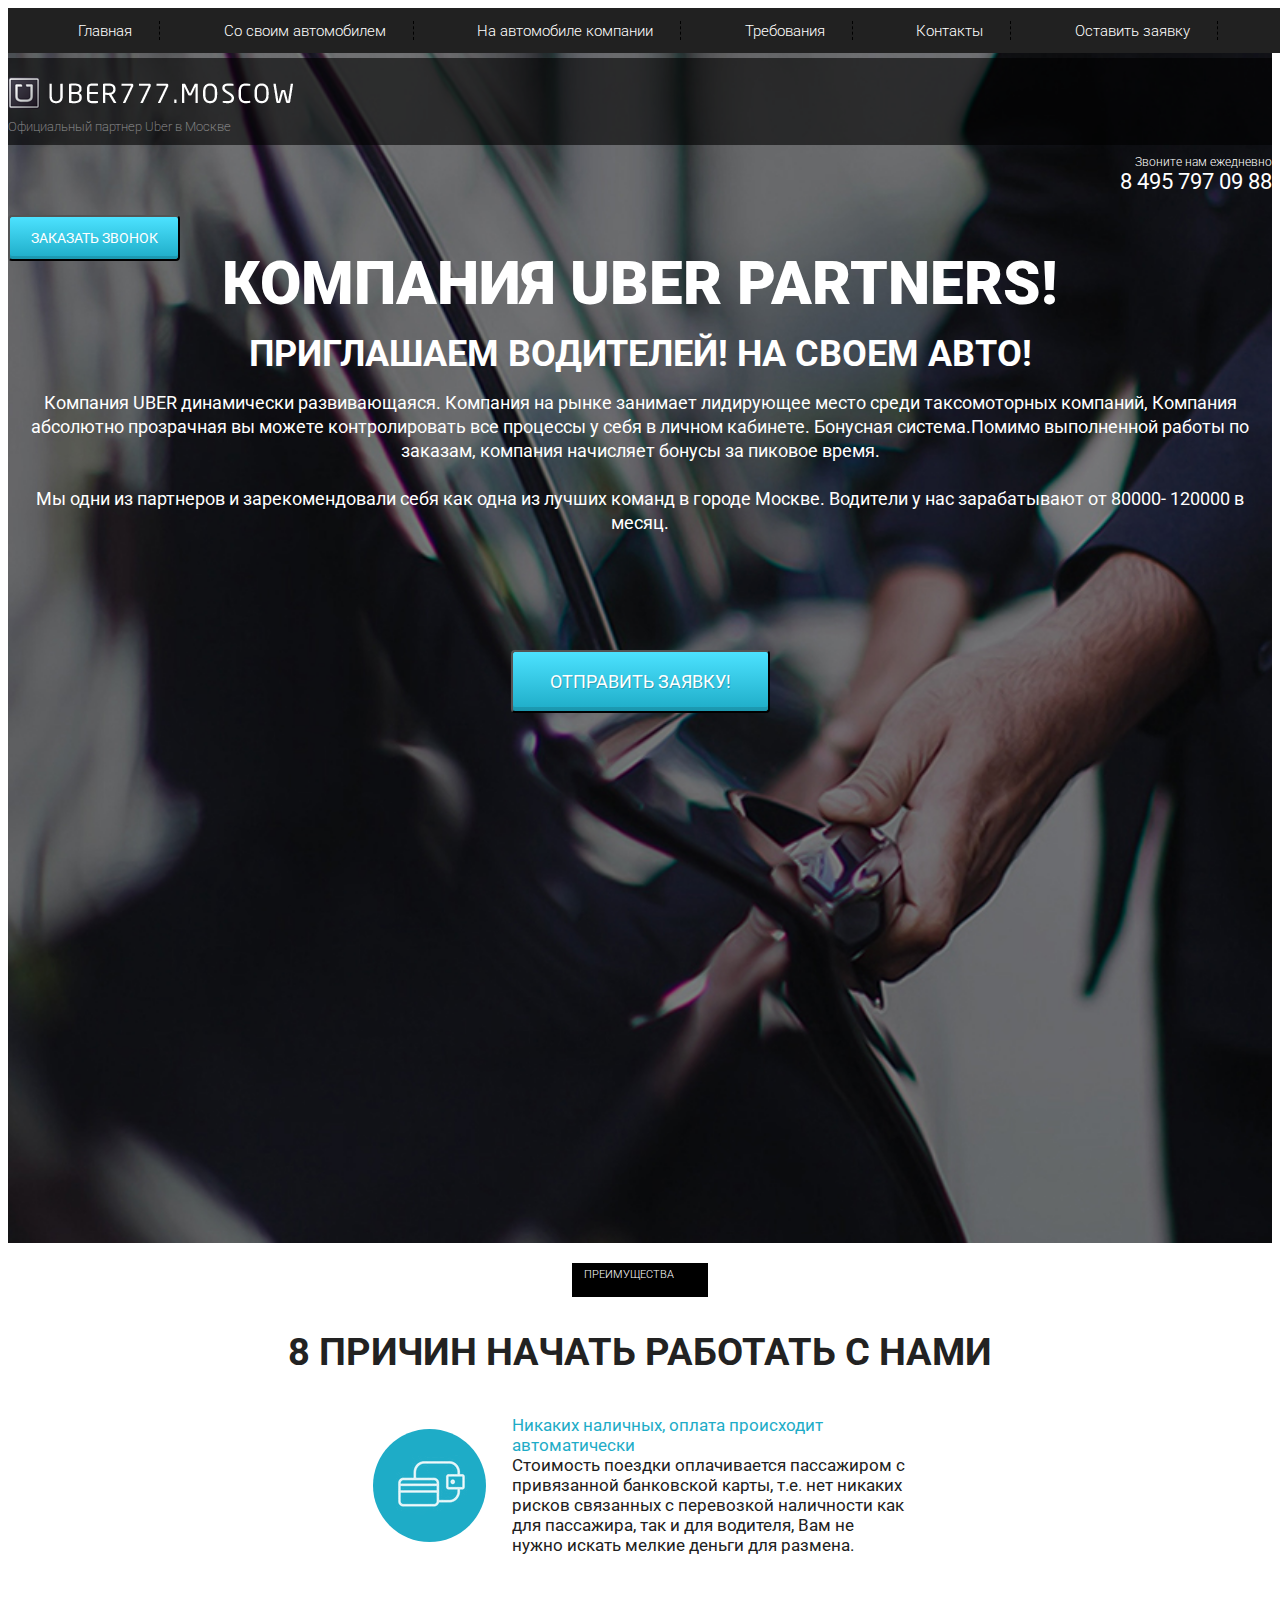
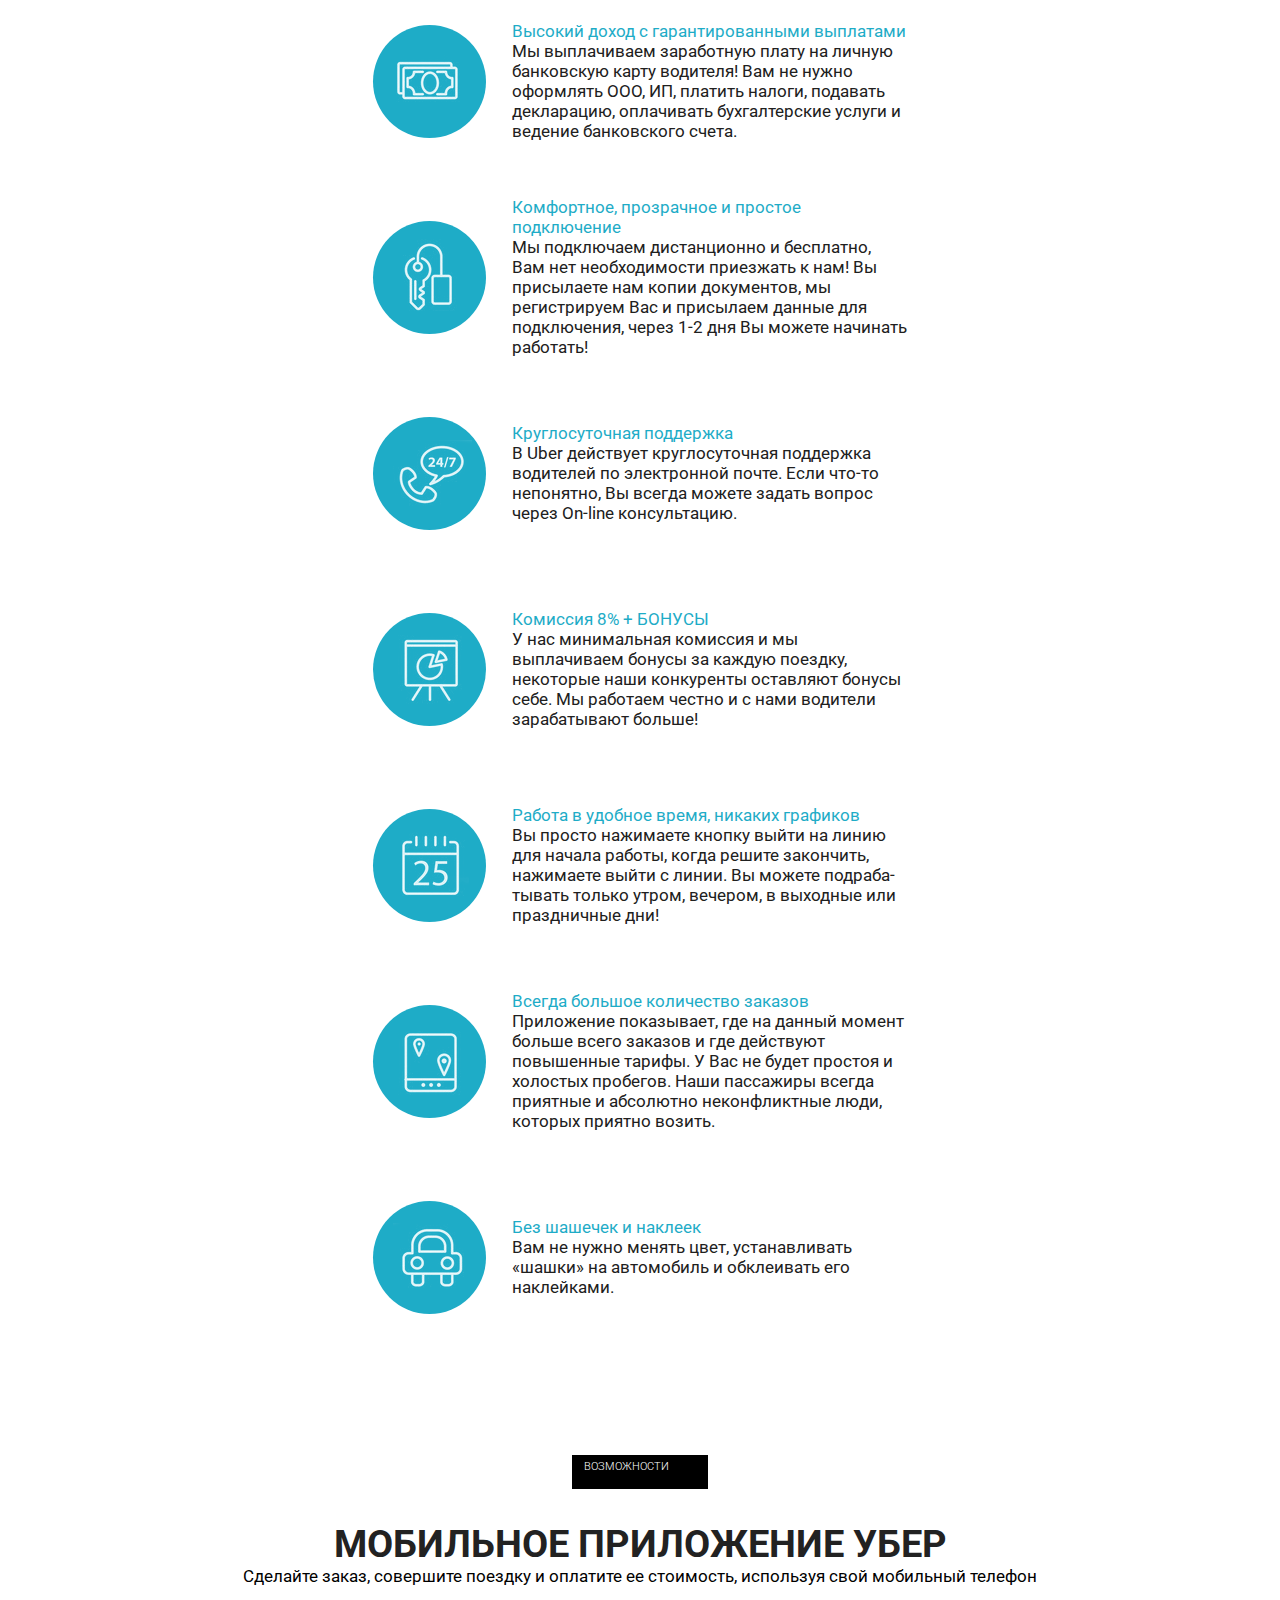
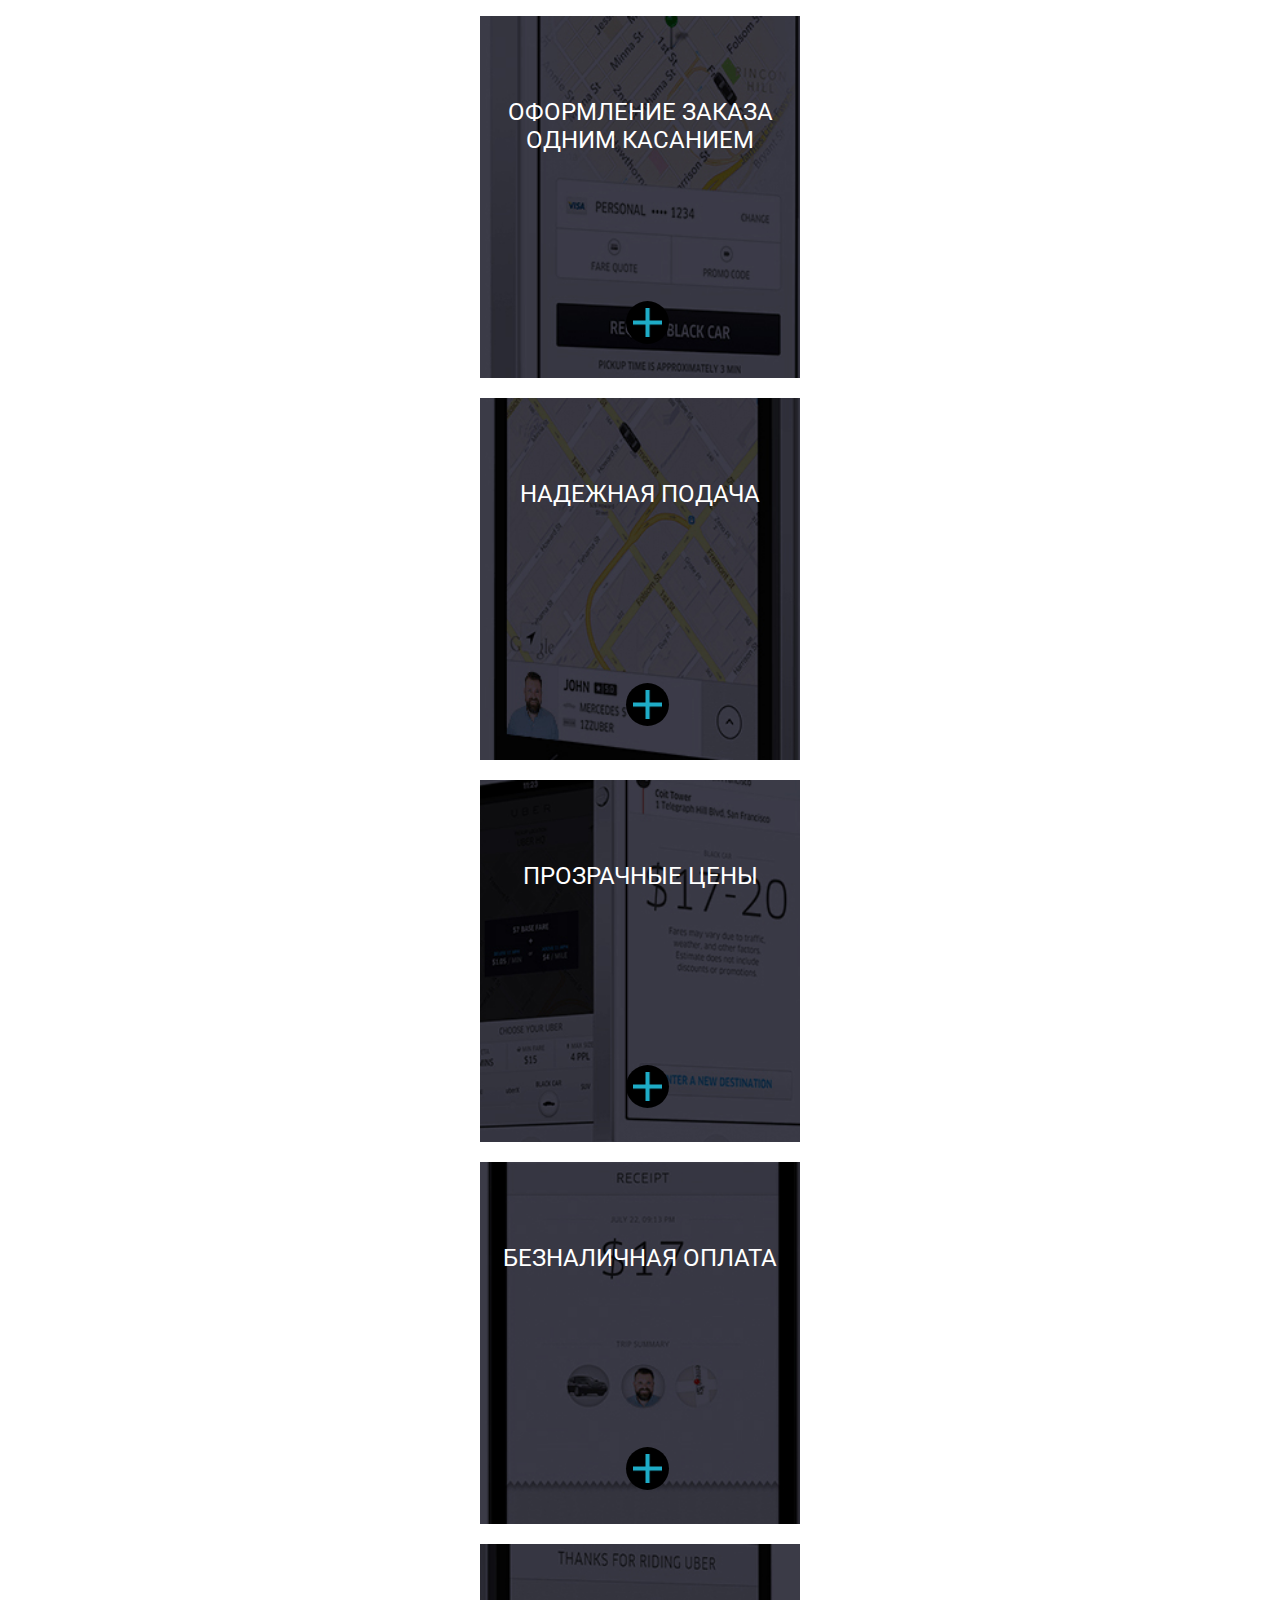
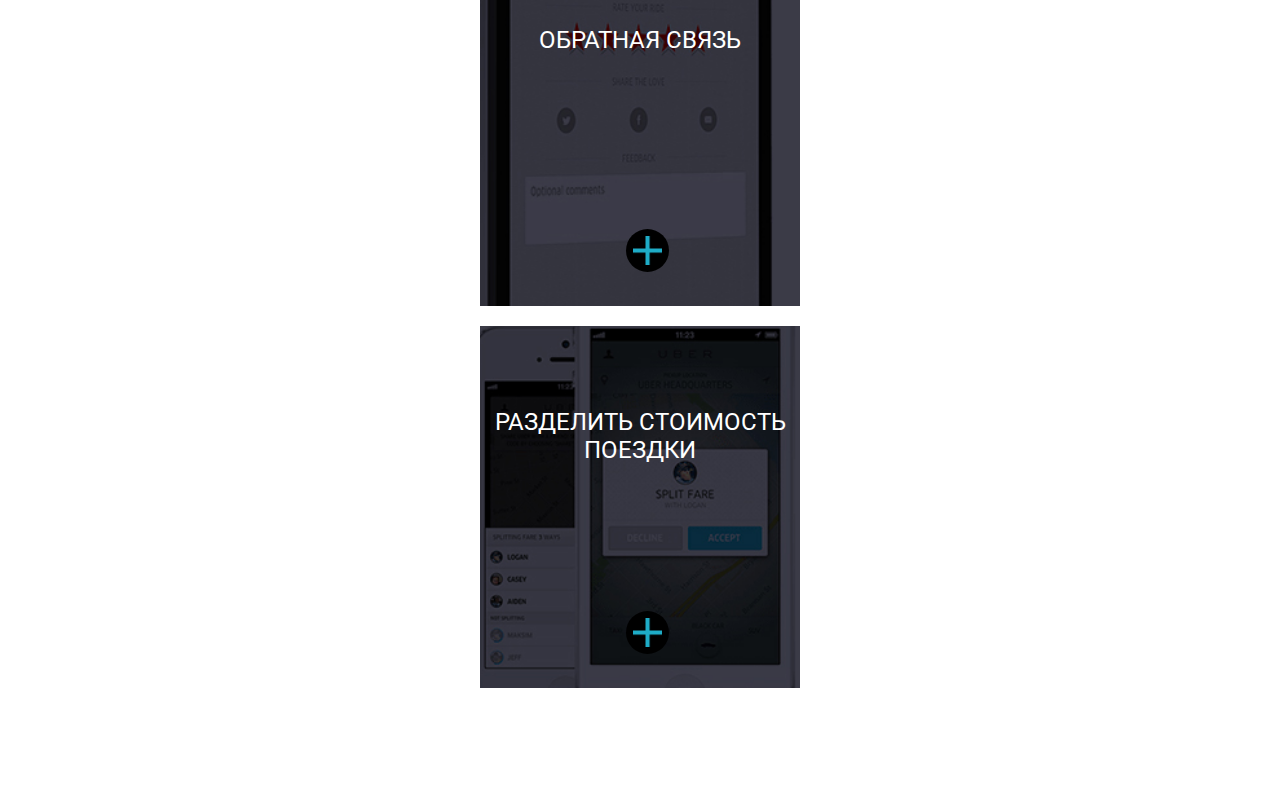
==== index.html @ deac10ae "convert styles to sass; create mobile section" ====
<!DOCTYPE html>
<html lang="en">
<head>
    <meta charset="UTF-8">
    <meta name="viewport" content="width=device-width, initial-scale=1.0">
    <meta http-equiv="X-UA-Compatible" content="ie=edge">

    <link href="https://cdn.jsdelivr.net/npm/bootstrap@5.0.0-beta1/dist/css/bootstrap.min.css" rel="stylesheet" integrity="sha384-giJF6kkoqNQ00vy+HMDP7azOuL0xtbfIcaT9wjKHr8RbDVddVHyTfAAsrekwKmP1" crossorigin="anonymous">
    <link href="https://fonts.googleapis.com/css?family=Roboto:300,400,700&amp;subset=cyrillic-ext" rel="stylesheet">
    <link rel="stylesheet" href="src/css/style.min.css">

    <title>UBER </title>
</head>
<body>
    <header>
        <nav>
            <div class="container">
                <ul class="menu">
                    <li class="menu_item"><a href="#" class="menu_link">Главная</a></li>
                    <li class="menu_item"><a href="#" class="menu_link">Со своим автомобилем</a></li>
                    <li class="menu_item"><a href="#" class="menu_link">На автомобиле компании</a></li>
                    <li class="menu_item"><a href="#" class="menu_link">Требования</a></li>
                    <li class="menu_item"><a href="#" class="menu_link">Контакты</a></li>
                    <li class="menu_item"><a href="#" class="menu_link">Оставить заявку</a></li>
                </ul>
            </div>
        </nav>
        <div class="subheader">
            <div class="container">
                <div class="row">
                    <div class="col-md-4 offset-md-1">
                        <a href="#" class="subheader_logo">
                            <img src="src/img/logo.png" alt="logo">
                        </a>
                        <div class="subheader_title">Официальный партнер Uber в Москве</div>
                        
                    </div>
                    <div class="col-md-2 offset-md-2">
                        <div class="subheader_call">Звоните нам ежедневно</div>
                        <a href="tel:+74957970988" class="subheader_tel">8 495 797 09 88</a>
                    </div>
                    <div class="col-md-2">
                        <button class="subheader_btn">ЗАКАЗАТЬ ЗВОНОК</button>
                    </div>
                </div>
            </div>
        </div>
    </header>
    <section class="promo">
        <div class="container">
            <div class="row">
                <div class="col-md-10 offset-md-1">
                    <h1 class="promo_header">КОМПАНИЯ UBER PARTNERS!</h1>
                    <h2 class="promo_subheader">ПРИГЛАШАЕМ ВОДИТЕЛЕЙ! НА СВОЕМ АВТО!</h2>
                    <div class="promo_description">
                        Компания UBER  динамически развивающаяся. Компания на рынке занимает лидирующее место среди таксомоторных компаний, Компания абсолютно прозрачная вы можете контролировать все процессы у себя в личном кабинете. Бонуcная система.Помимо выполненной работы по заказам, компания начисляет бонусы за пиковое время.
                        <br><br>
                        Мы одни из партнеров и зарекомендовали себя как одна из лучших команд в городе Москве.  Водители у нас зарабатывают от 80000- 120000 в месяц.
                    </div>
                    <button class="promo_btn">ОТПРАВИТЬ ЗАЯВКУ!</button>
                </div>
            </div>
        </div>
    </section>
    <section class="reason">
        <div class="container">
            <div class="row">
                <div class="label">ПРЕИМУЩЕСТВА</div>
                <div class="title">8 ПРИЧИН НАЧАТЬ РАБОТАТЬ С НАМИ</div>
            </div>
            <div class="row">
                <div class="col-6">
                    <div class="reason_block">
                        <div class="reason_round">
                            <img src="src/icons/reasons/pay.png" alt="pay">
                        </div>
                        <div class="reason_info">
                            <div class="reason_subtitle">Никаких наличных, оплата происходит автоматически</div>
                            <div class="reason_text">Стоимость поездки оплачивается пассажиром с привязанной банковской карты, т.е. нет никаких рисков связанных с перевозкой наличности как для пассажира, так и для водителя, Вам не нужно искать мелкие деньги для размена.</div>
                        </div>
                    </div>
                    <div class="reason_block">
                        <div class="reason_round">
                            <img src="src/icons/reasons/cash.png" alt="cash">
                        </div>
                        <div class="reason_info">
                            <div class="reason_subtitle">Высокий доход с гарантированными выплатами</div>
                            <div class="reason_text">Мы выплачиваем заработную плату на личную банковскую карту водителя! Вам не нужно оформлять ООО, ИП, платить налоги, подавать декларацию, оплачивать бухгалтерские услуги и ведение банковского счета.</div>
                        </div>
                    </div>
                    <div class="reason_block">
                        <div class="reason_round">
                            <img src="src/icons/reasons/key.png" alt="key">
                        </div>
                        <div class="reason_info">
                            <div class="reason_subtitle">Комфортное, прозрачное и простое подключение</div>
                            <div class="reason_text">Мы подключаем дистанционно и бесплатно, Вам нет необходимости приезжать к нам! Вы присылаете нам копии документов, мы регистрируем Вас и присылаем данные для подключения, через 1-2 дня Вы можете начинать работать!</div>
                        </div>
                    </div>
                    <div class="reason_block">
                        <div class="reason_round">
                            <img src="src/icons/reasons/call.png" alt="call">
                        </div>
                        <div class="reason_info">
                            <div class="reason_subtitle">Круглосуточная поддержка</div>
                            <div class="reason_text">В Uber действует круглосуточная поддержка водителей по электронной почте. Если что-то непонятно, Вы всегда можете задать вопрос через On-line консультацию.</div>
                        </div>
                    </div>
                </div>
                <div class="col-6">
                    <div class="reason_block">
                        <div class="reason_round">
                            <img src="src/icons/reasons/desk.png" alt="desk">
                        </div>
                        <div class="reason_info">
                            <div class="reason_subtitle">Комиссия 8% + БОНУСЫ</div>
                            <div class="reason_text">У нас минимальная комиссия и мы выплачиваем бонусы за каждую поездку, некоторые наши конкуренты оставляют бонусы себе. Мы работаем честно и с нами водители зарабатывают больше!</div>
                        </div>
                    </div>
                    <div class="reason_block">
                        <div class="reason_round">
                            <img src="src/icons/reasons/date.png" alt="date">
                        </div>
                        <div class="reason_info">
                            <div class="reason_subtitle">Работа в удобное время, никаких графиков</div>
                            <div class="reason_text">Вы просто нажимаете кнопку выйти на линию для начала работы, когда решите закончить, нажимаете выйти с линии. Вы можете подраба-
                                тывать только утром, вечером, в выходные или праздничные дни! </div>
                        </div>
                    </div>
                    <div class="reason_block">
                        <div class="reason_round">
                            <img src="src/icons/reasons/order.png" alt="order">
                        </div>
                        <div class="reason_info">
                            <div class="reason_subtitle">Всегда большое количество заказов</div>
                            <div class="reason_text">Приложение показывает, где на данный момент больше всего заказов и где действуют повышенные тарифы. У Вас не будет простоя и холостых пробегов. Наши пассажиры всегда приятные и абсолютно неконфликтные люди, которых приятно возить.</div>
                        </div>
                    </div>
                    <div class="reason_block">
                        <div class="reason_round">
                            <img src="src/icons/reasons/car.png" alt="car">
                        </div>
                        <div class="reason_info">
                            <div class="reason_subtitle">Без шашечек и наклеек</div>
                            <div class="reason_text">Вам не нужно менять цвет, устанавливать «шашки» на автомобиль и обклеивать его наклейками.</div>
                        </div>
                    </div>
                </div>
            </div>
        </div>
    </section>
    <section class="mobile">
        <div class="container">
            <div class="row">
                <div class="label">ВОЗМОЖНОСТИ</div>
                <div class="title">МОБИЛЬНОЕ ПРИЛОЖЕНИЕ УБЕР</div>
                <div class="subtitle">Сделайте заказ, совершите поездку и оплатите ее стоимость, используя свой мобильный телефон</div>
            </div>
            <div class="row uniq">
                <div class="col-md-4">
                    <div class="mobile_item mobile_item_1 ">
                        <div class="mobile_item_subtitle">оформление заказа одним касанием</div>
                        <div class="mobile_item_plus"><img src="src/icons/plus.png" alt="plus"></div>
                    </div>
                </div>
                <div class="col-md-4">
                    <div class="mobile_item mobile_item_2 ">
                        <div class="mobile_item_subtitle">надежная подача</div>
                        <div class="mobile_item_plus"><img src="src/icons/plus.png" alt="plus"></div>
                    </div>
                </div>
                <div class="col-md-4">
                    <div class="mobile_item mobile_item_3 ">
                        <div class="mobile_item_subtitle">прозрачные цены</div>
                        <div class="mobile_item_plus"><img src="src/icons/plus.png" alt="plus"></div>
                    </div>
                </div>
                <div class="col-md-4">
                    <div class="mobile_item mobile_item_4 ">
                        <div class="mobile_item_subtitle">безналичная оплата</div>
                        <div class="mobile_item_plus"><img src="src/icons/plus.png" alt="plus"></div>
                    </div>
                </div>
                <div class="col-md-4">
                    <div class="mobile_item mobile_item_5">
                        <div class="mobile_item_subtitle">обратная связь</div>
                        <div class="mobile_item_plus"><img src="src/icons/plus.png" alt="plus"></div>
                    </div>
                </div>
                <div class="col-md-4">
                    <div class="mobile_item mobile_item_6 ">
                        <div class="mobile_item_subtitle">разделить стоимость поездки</div>
                        <div class="mobile_item_plus"><img src="src/icons/plus.png" alt="plus"></div>
                    </div>
                </div>
            </div>
        </div>
    </section>









    <script src="https://cdn.jsdelivr.net/npm/bootstrap@5.0.0-beta1/dist/js/bootstrap.bundle.min.js" integrity="sha384-ygbV9kiqUc6oa4msXn9868pTtWMgiQaeYH7/t7LECLbyPA2x65Kgf80OJFdroafW" crossorigin="anonymous"></script>
    <!-- <script src="https://cdn.jsdelivr.net/npm/@popperjs/core@2.5.4/dist/umd/popper.min.js" integrity="sha384-q2kxQ16AaE6UbzuKqyBE9/u/KzioAlnx2maXQHiDX9d4/zp8Ok3f+M7DPm+Ib6IU" crossorigin="anonymous"></script> -->
    <!-- <script src="https://cdn.jsdelivr.net/npm/bootstrap@5.0.0-beta1/dist/js/bootstrap.min.js" integrity="sha384-pQQkAEnwaBkjpqZ8RU1fF1AKtTcHJwFl3pblpTlHXybJjHpMYo79HY3hIi4NKxyj" crossorigin="anonymous"></script> -->
</body>
</html>
---- src/css/style.min.css ----
*{font-family:'Roboto', sans-serif}header{position:relative}nav{background-color:#212121;position:fixed;width:100%;z-index:2}.label{margin:0 auto;height:24px;width:112px;padding:5px 12px;background-color:#000000;color:#fff;font-size:11px;font-weight:300}.title{margin:33px 0 0 0;font-weight:bold;font-size:38px;text-align:center;color:#222222}.subtitle{font-size:17px;text-align:center}.menu{display:-webkit-box;display:-ms-flexbox;display:flex;-webkit-box-pack:justify;-ms-flex-pack:justify;justify-content:space-between;padding:13px 70px;margin:0;list-style:none}.menu .menu_item{border-right:1px dashed black;padding-right:27px}.menu .menu_link{font-weight:300;font-size:15px;color:#fff;text-decoration:none}.subheader{position:absolute;top:50px;width:100%;background-color:rgba(0,0,0,0.6);height:87px;z-index:1}.subheader .subheader_logo{display:block;max-width:100%;margin-top:19px}.subheader .subheader_title{margin-top:6px;opacity:.5;font-weight:200;font-size:13px;color:#fff}.subheader .subheader_call{margin-top:21px;font-weight:300;font-size:12px;color:#fff;text-align:right}.subheader .subheader_tel{display:block;font-size:22px;text-transform:uppercase;color:#fff;text-align:right;text-decoration:none}.subheader .subheader_btn{margin-top:21px;width:172px;height:46px;background:-webkit-gradient(linear, left bottom, left top, from(#1EACC7), to(#4CE2FF));background:linear-gradient(0deg, #1EACC7 0%, #4CE2FF 100%);-webkit-box-shadow:inset 0px -3px 0px rgba(0,0,0,0.12);box-shadow:inset 0px -3px 0px rgba(0,0,0,0.12);border-radius:4px;outline:none;font-weight:normal;font-size:14px;color:#fff}.promo{height:850px;background:url(../img/main_section_bg.jpg) center center/cover no-repeat;padding:200px 0 185px 0}.promo .promo_header{margin-bottom:0;font-weight:900;font-size:60px;text-align:center;color:#fff}.promo .promo_subheader{margin-bottom:0;margin-top:14px;font-weight:bold;font-size:36px;-webkit-box-align:center;-ms-flex-align:center;align-items:center;text-align:center;color:#fff}.promo .promo_description{margin-top:16px;font-weight:normal;font-size:18px;line-height:24px;-webkit-box-align:center;-ms-flex-align:center;align-items:center;text-align:center;color:#fff}.promo .promo_btn{display:block;margin:115px auto 0 auto;width:259px;height:63px;font-size:18px;-webkit-box-align:center;-ms-flex-align:center;align-items:center;text-align:center;color:#fff;text-shadow:1px 1px 0px rgba(0,0,0,0.21);background:-webkit-gradient(linear, left bottom, left top, from(#1EACC7), to(#4CE2FF));background:linear-gradient(0deg, #1EACC7 0%, #4CE2FF 100%);-webkit-box-shadow:inset 0px -4px 0px rgba(0,0,0,0.12);box-shadow:inset 0px -4px 0px rgba(0,0,0,0.12);border-radius:4px}.reason{padding:20px 0 65px 0}.reason .reason_block{margin-top:26px;display:-webkit-box;display:-ms-flexbox;display:flex;-webkit-box-pack:center;-ms-flex-pack:center;justify-content:center;-webkit-box-align:center;-ms-flex-align:center;align-items:center;min-height:170px}.reason .reason_block .reason_round{margin-right:26px;display:-webkit-box;display:-ms-flexbox;display:flex;-webkit-box-pack:center;-ms-flex-pack:center;justify-content:center;-webkit-box-align:center;-ms-flex-align:center;align-items:center;background-color:#1EACC7;width:113px;height:113px;border-radius:100%}.reason .reason_block .reason_info{width:395px;font-weight:normal;font-size:17px}.reason .reason_block .reason_info .reason_subtitle{color:#1EACC7}.reason .reason_block .reason_info .reason_text{color:#202020}.mobile{min-height:864px;padding:48px 0 80px 0}.mobile .uniq{margin-top:30px}.mobile_item{position:relative;width:320px;height:280px;margin:0 auto 20px auto;padding-top:82px}.mobile_item_1{background:url("../img/mobile_screen/mobile_screen_1.jpg") center center/cover no-repeat}.mobile_item_2{background:url("../img/mobile_screen/mobile_screen_2.jpg") center center/cover no-repeat}.mobile_item_3{background:url("../img/mobile_screen/mobile_screen_3.jpg") center center/cover no-repeat}.mobile_item_4{background:url("../img/mobile_screen/mobile_screen_4.jpg") center center/cover no-repeat}.mobile_item_5{background:url("../img/mobile_screen/mobile_screen_5.jpg") center center/cover no-repeat}.mobile_item_6{background:url("../img/mobile_screen/mobile_screen_6.jpg") center center/cover no-repeat}.mobile_item_subtitle{font-size:24px;text-align:center;text-transform:uppercase;color:#fff}.mobile_item_plus{display:-webkit-box;display:-ms-flexbox;display:flex;-webkit-box-pack:center;-ms-flex-pack:center;justify-content:center;-webkit-box-align:center;-ms-flex-align:center;align-items:center;position:absolute;bottom:34px;left:146px;margin:0 auto;padding:7px;width:29px;height:29px;background:#000000;border-radius:100%;text-align:center;cursor:pointer}.mobile_item_plus img{width:100%}
/*# sourceMappingURL=style.min.css.map */
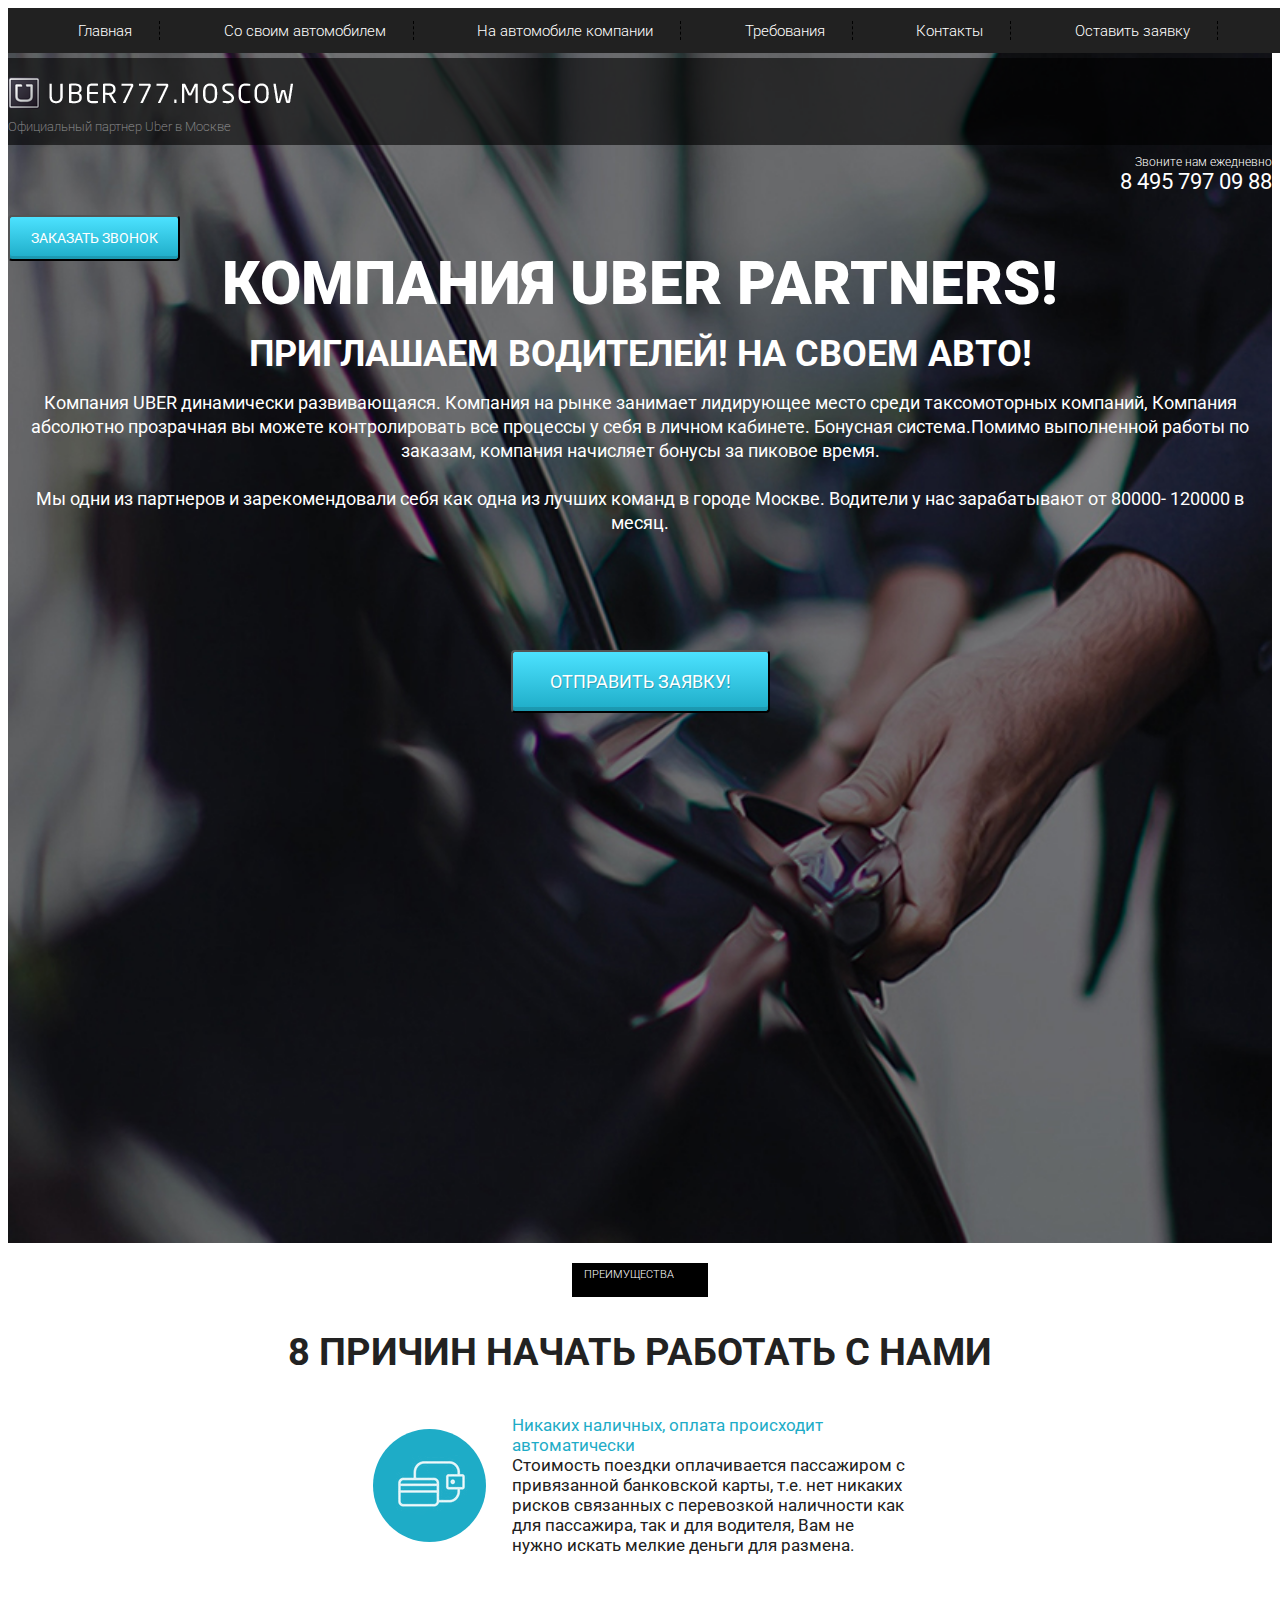
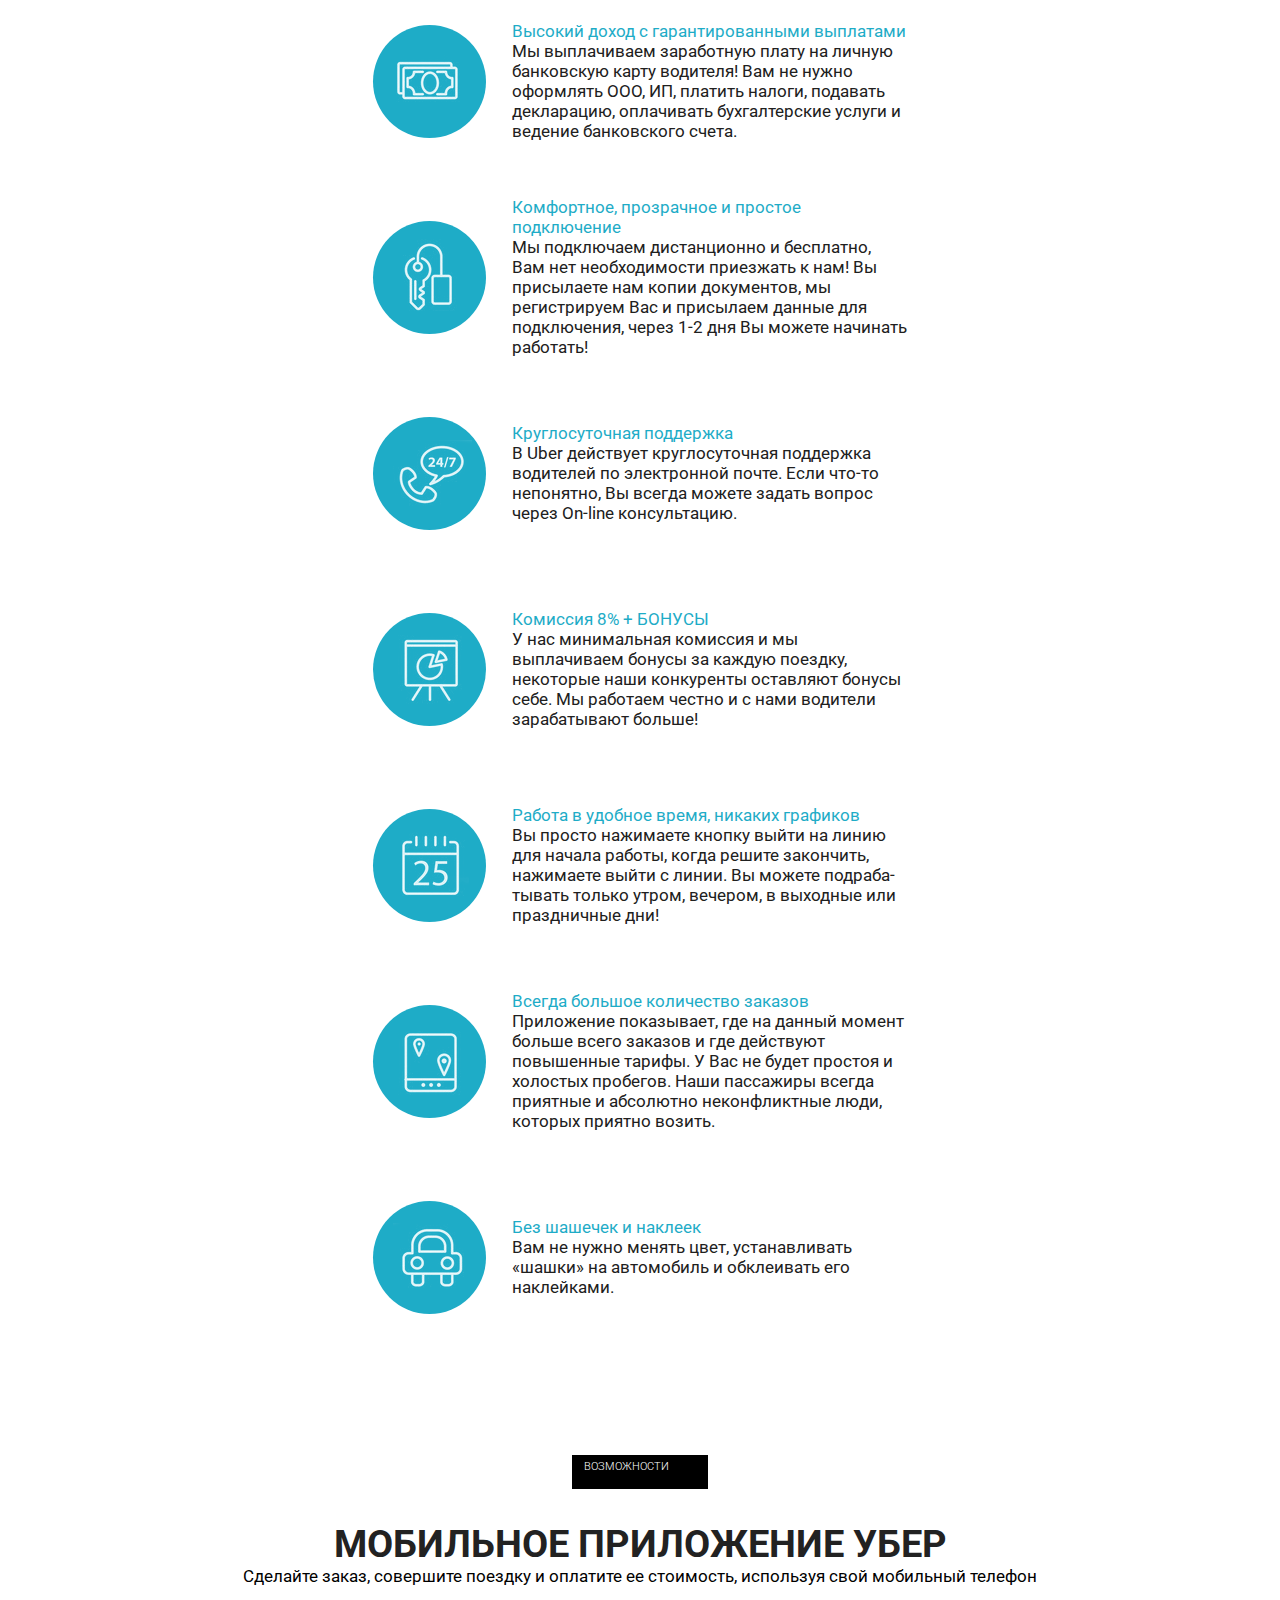
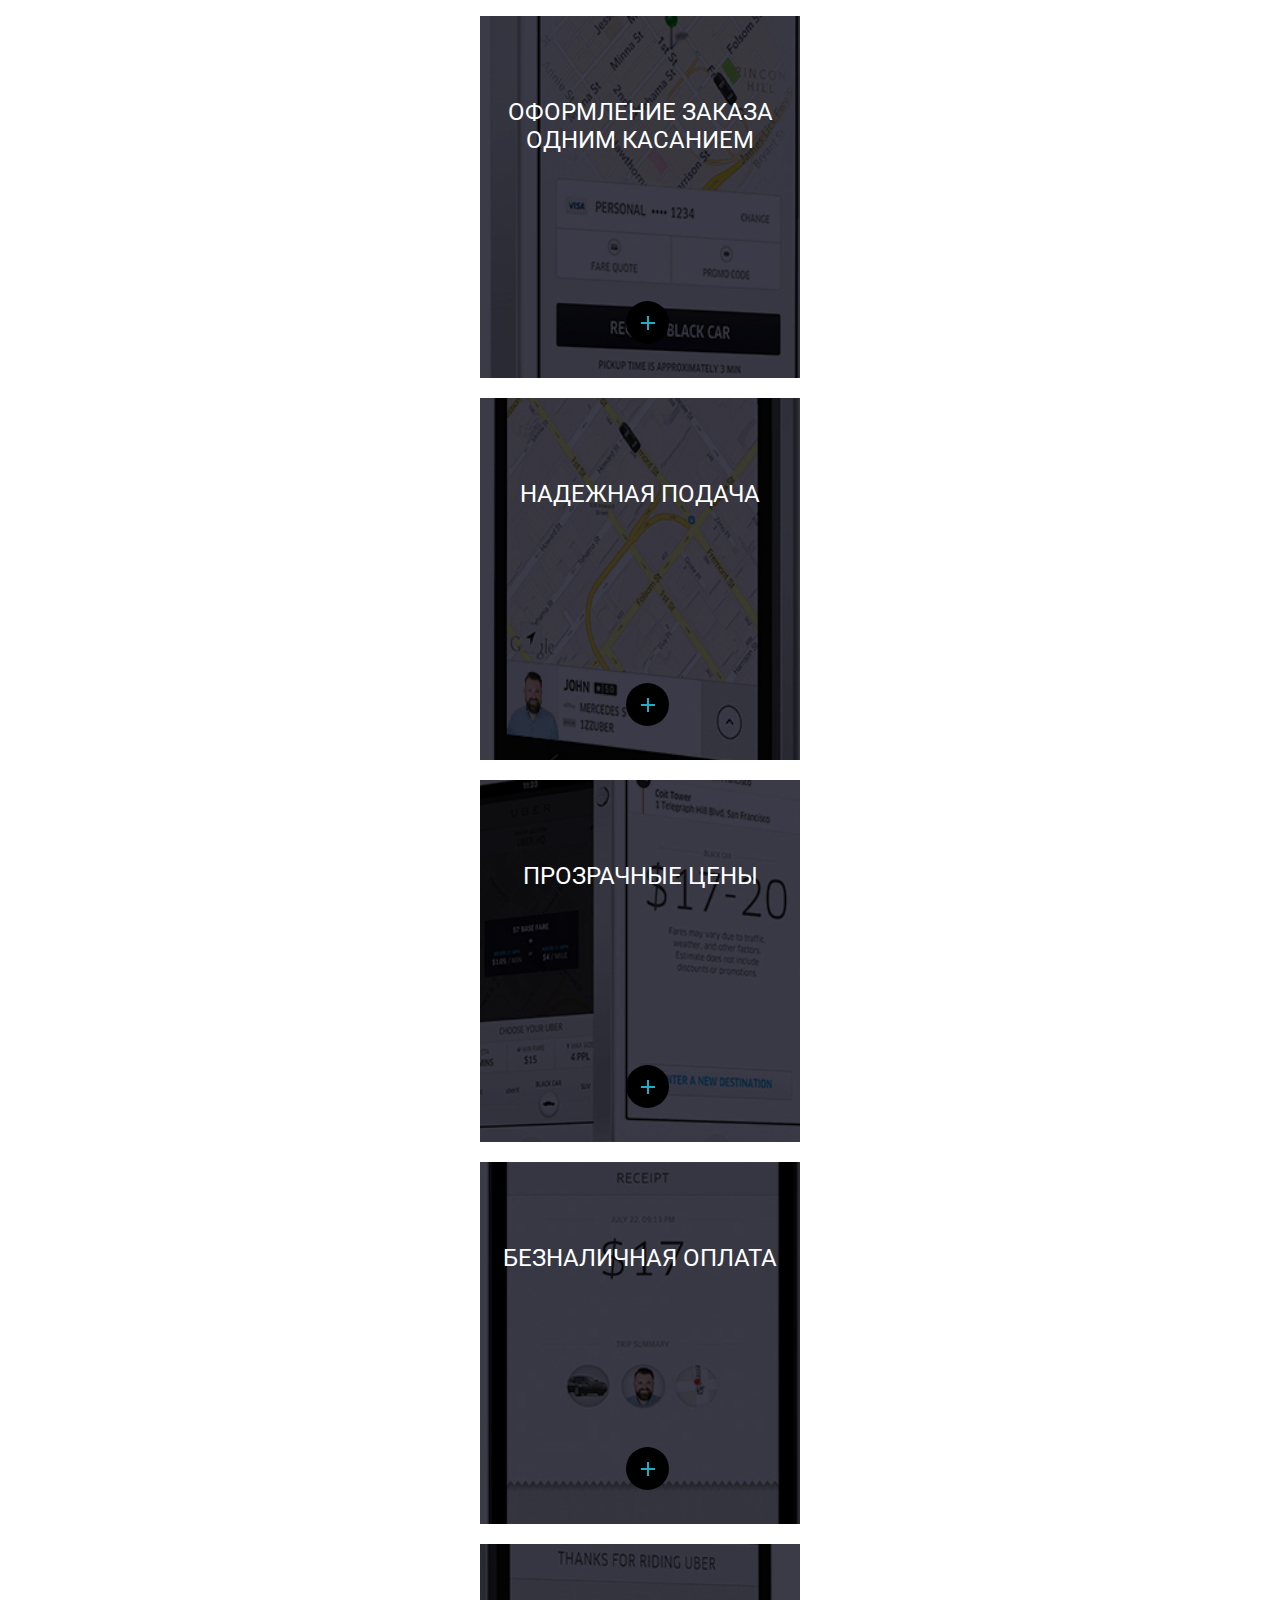
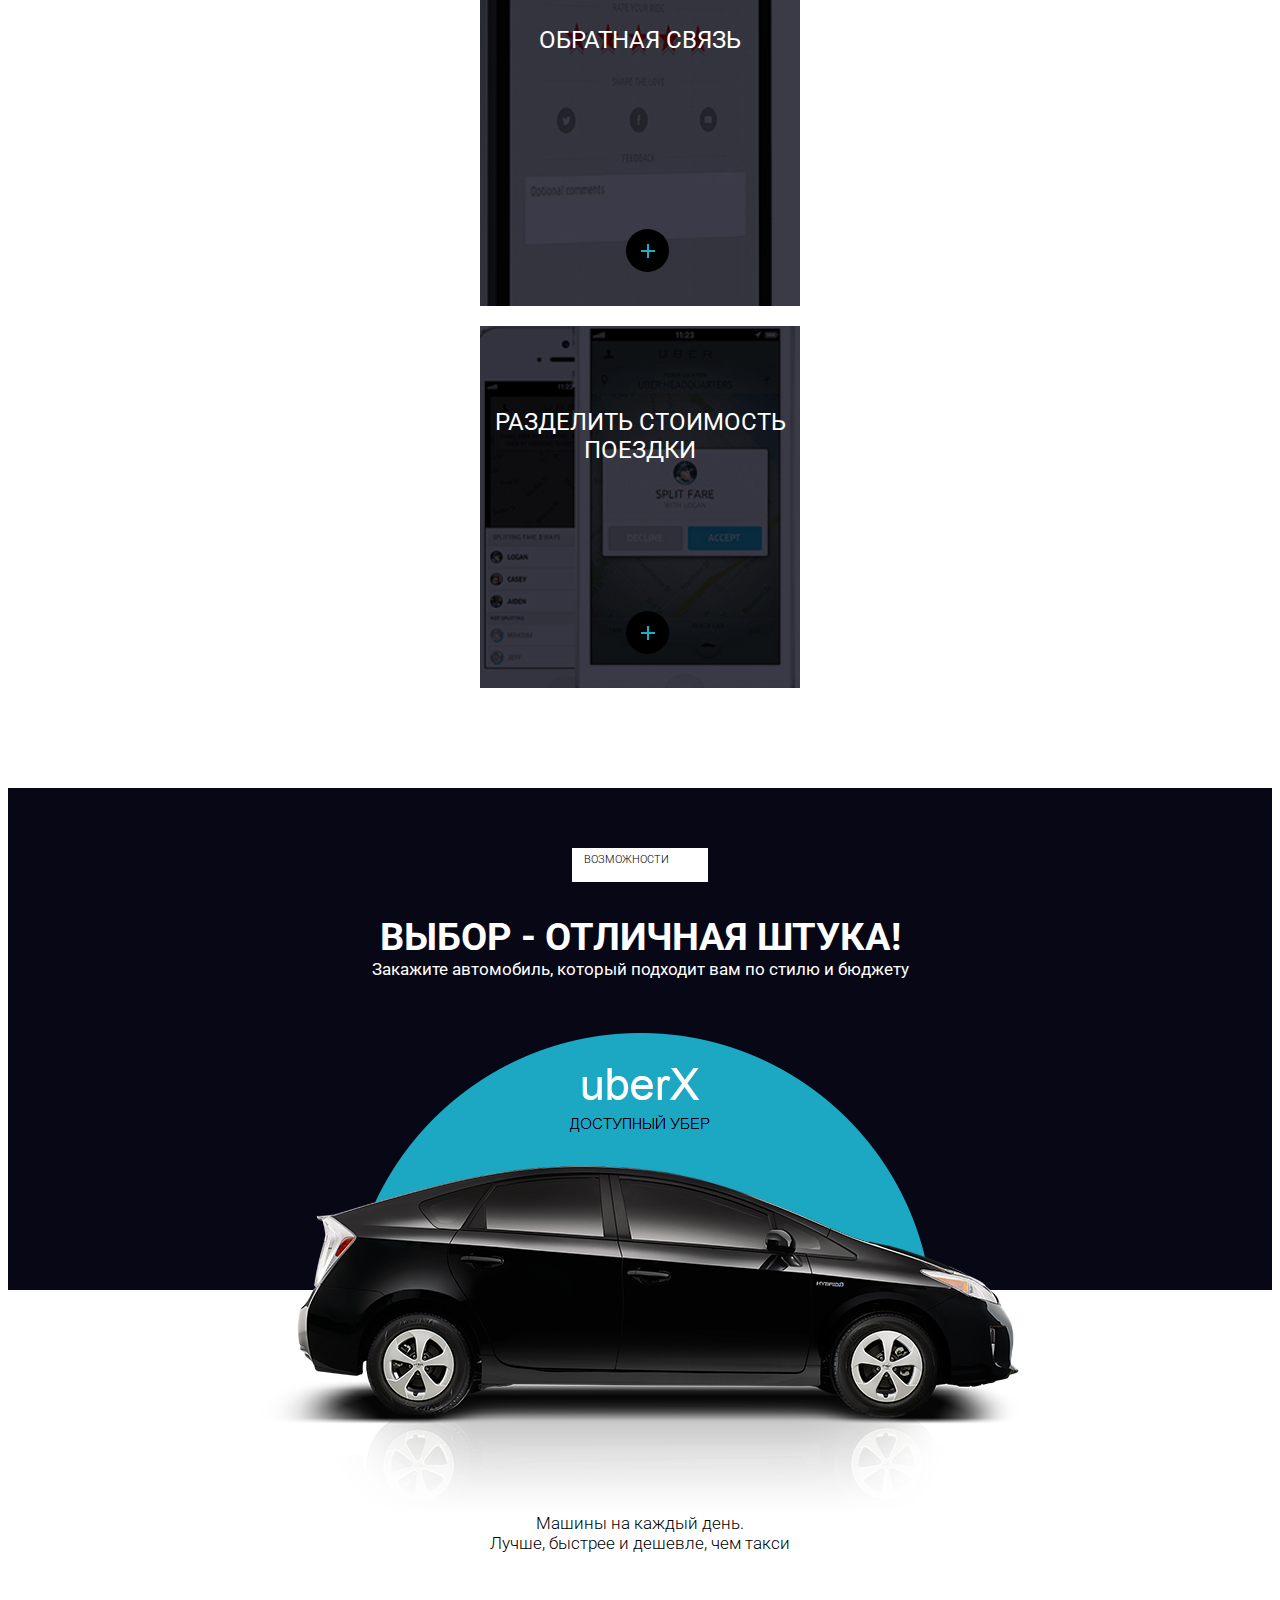
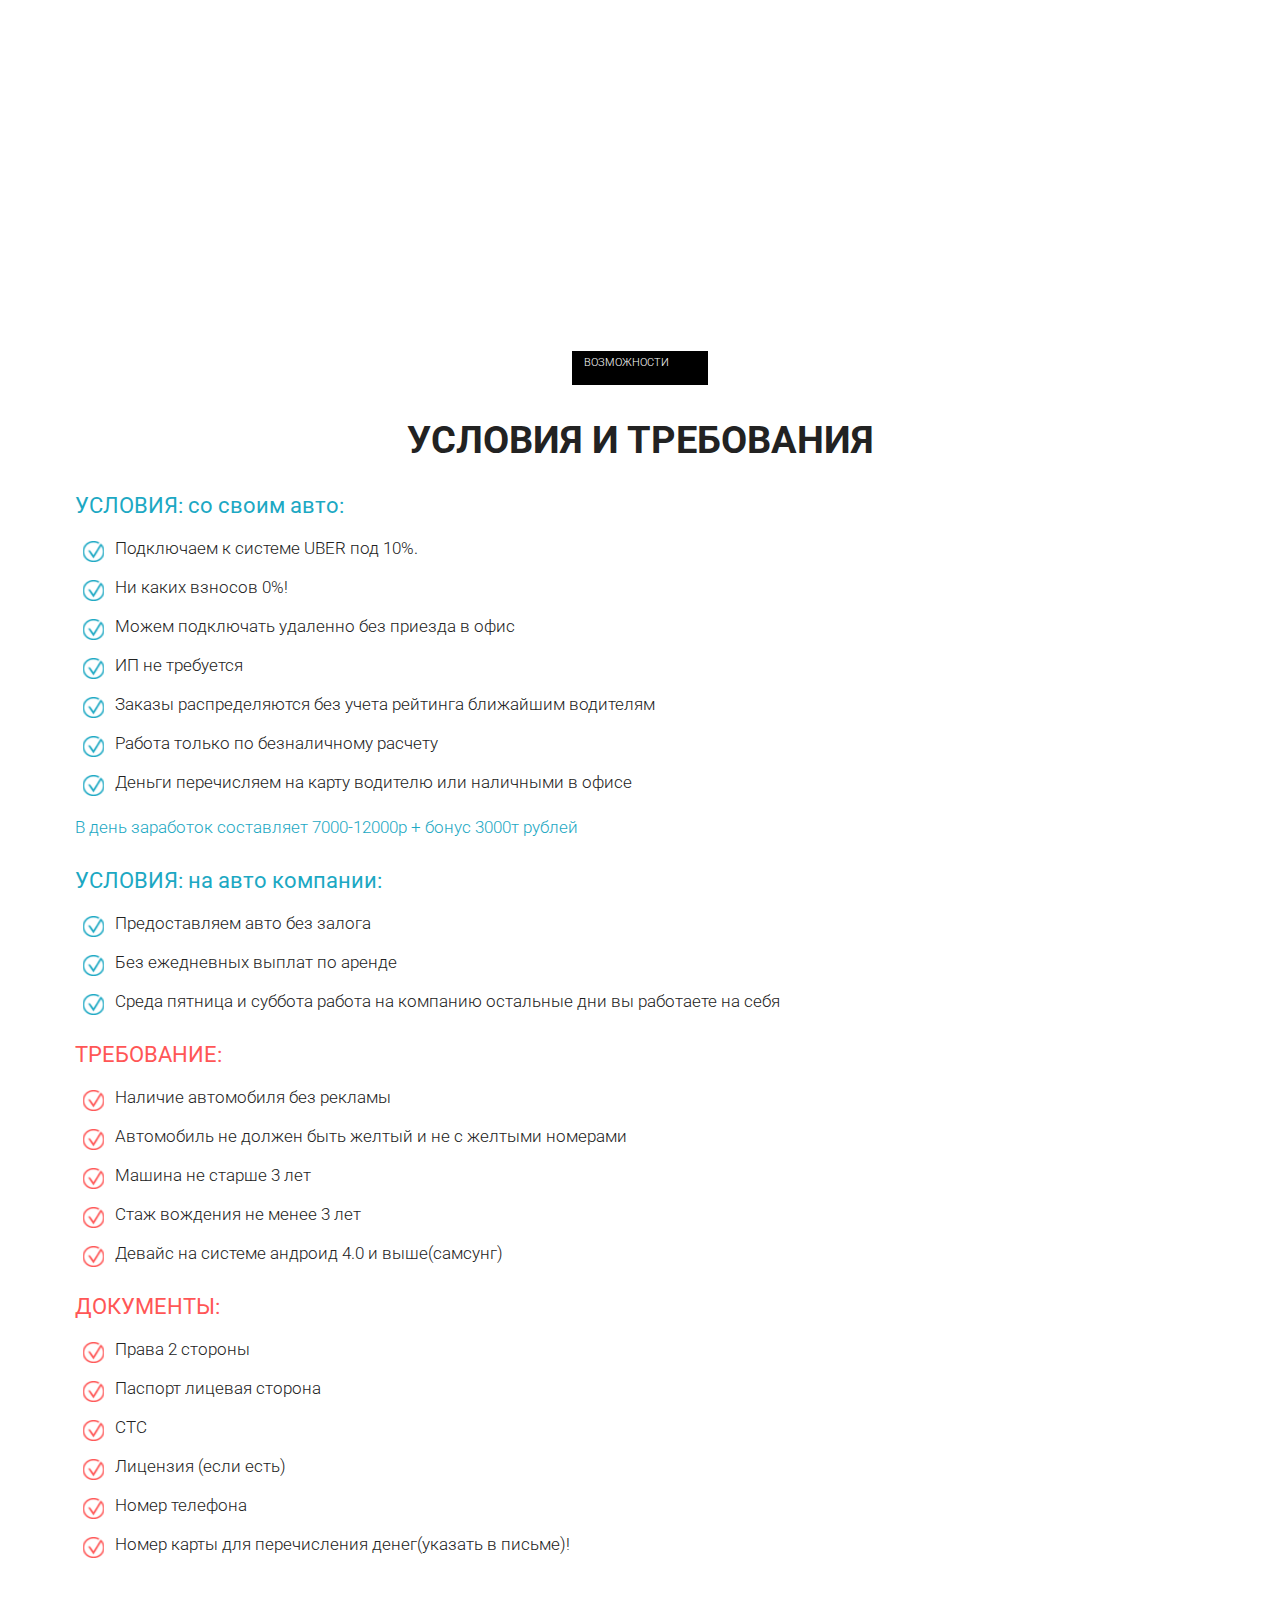
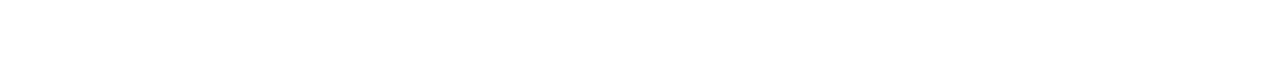
==== commit aea03def: "create choice and require block" ====
--- a/index.html
+++ b/index.html
@@ -161,43 +161,108 @@
                 <div class="col-md-4">
                     <div class="mobile_item mobile_item_1 ">
                         <div class="mobile_item_subtitle">оформление заказа одним касанием</div>
-                        <div class="mobile_item_plus"><img src="src/icons/plus.png" alt="plus"></div>
+                        <div class="mobile_item_plus"></div>
                     </div>
                 </div>
                 <div class="col-md-4">
                     <div class="mobile_item mobile_item_2 ">
                         <div class="mobile_item_subtitle">надежная подача</div>
-                        <div class="mobile_item_plus"><img src="src/icons/plus.png" alt="plus"></div>
+                        <div class="mobile_item_plus"></div>
                     </div>
                 </div>
                 <div class="col-md-4">
                     <div class="mobile_item mobile_item_3 ">
                         <div class="mobile_item_subtitle">прозрачные цены</div>
-                        <div class="mobile_item_plus"><img src="src/icons/plus.png" alt="plus"></div>
+                        <div class="mobile_item_plus"></div>
                     </div>
                 </div>
                 <div class="col-md-4">
                     <div class="mobile_item mobile_item_4 ">
                         <div class="mobile_item_subtitle">безналичная оплата</div>
-                        <div class="mobile_item_plus"><img src="src/icons/plus.png" alt="plus"></div>
+                        <div class="mobile_item_plus"></div>
                     </div>
                 </div>
                 <div class="col-md-4">
                     <div class="mobile_item mobile_item_5">
                         <div class="mobile_item_subtitle">обратная связь</div>
-                        <div class="mobile_item_plus"><img src="src/icons/plus.png" alt="plus"></div>
+                        <div class="mobile_item_plus"></div>
                     </div>
                 </div>
                 <div class="col-md-4">
                     <div class="mobile_item mobile_item_6 ">
                         <div class="mobile_item_subtitle">разделить стоимость поездки</div>
-                        <div class="mobile_item_plus"><img src="src/icons/plus.png" alt="plus"></div>
-                    </div>
-                </div>
-            </div>
-        </div>
-    </section>
-
+                        <div class="mobile_item_plus"></div>
+                    </div>
+                </div>
+            </div>
+        </div>
+    </section>
+    <section class="choice">
+        <div class="container">
+            <div class="black_field"></div>
+            <div class="label label_white">ВОЗМОЖНОСТИ</div>
+            <div class="title title_white">Выбор - отличная штука!</div>
+            <div class="subtitle subtitle_white">Закажите автомобиль, который подходит вам по стилю и бюджету</div>
+            <img src="src/img/car.png" alt="car">
+            <div class="text">Машины на каждый день. <br> Лучше, быстрее и дешевле, чем такси</div>
+        </div>
+    </section>
+    <section class="require">
+        <div class="label">ВОЗМОЖНОСТИ</div>
+        <div class="title">условия и требования</div>
+        <div class="row">
+            <div class="col-md-6">
+                <div class="require_block">
+                    <div class="require_block_title">УСЛОВИЯ: со своим авто:</div>
+                    <ul class="require_block_list">
+                        <li>Подключаем к системе UBER  под 10%.</li>
+                        <li>Ни каких взносов  0%!</li>
+                        <li>Можем подключать удаленно без приезда в офис</li>
+                        <li>ИП не требуется</li>
+                        <li>Заказы распределяются без учета рейтинга ближайшим водителям</li>
+                        <li>Работа только по безналичному расчету</li>
+                        <li>Деньги перечисляем на карту водителю или наличными в офисе</li>
+                    </ul>
+                    <div class="subtext">В день заработок составляет 7000-12000р + бонус 3000т рублей</div>
+                </div>
+            </div>
+            <div class="col-md-6">
+                <div class="require_block">
+                    <div class="require_block_title">УСЛОВИЯ: на авто компании:</div>
+                    <ul class="require_block_list">
+                        <li>Предоставляем авто без залога</li>
+                        <li>Без ежедневных выплат по аренде</li>
+                        <li>Среда пятница и суббота работа на компанию остальные дни вы работаете на себя</li>
+                    </ul>
+                </div>
+            </div>
+            <div class="col-md-6">
+                <div class="require_block require_warning">
+                    <div class="require_block_title">ТРЕБОВАНИЕ:</div>
+                    <ul class="require_block_list">
+                        <li>Наличие автомобиля без рекламы</li>
+                        <li>Автомобиль не должен быть желтый и не с желтыми номерами</li>
+                        <li>Машина не старше 3 лет</li>
+                        <li>Стаж вождения не менее 3 лет</li>
+                        <li>Девайс на системе андроид 4.0 и выше(самсунг)</li>
+                    </ul>
+                </div>
+            </div>
+            <div class="col-md-6">
+                <div class="require_block require_warning">
+                    <div class="require_block_title">ДОКУМЕНТЫ:</div>
+                    <ul class="require_block_list">
+                        <li>Права 2 стороны</li>
+                        <li>Паспорт лицевая сторона</li>
+                        <li>СТС</li>
+                        <li>Лицензия (если есть)</li>
+                        <li>Номер телефона</li>
+                        <li>Номер карты для перечисления денег(указать в письме)!</li>
+                    </ul>
+                </div>
+            </div>
+        </div>
+    </section>
 
 
 
--- a/src/css/style.min.css
+++ b/src/css/style.min.css
@@ -1,2 +1,2 @@
-*{font-family:'Roboto', sans-serif}header{position:relative}nav{background-color:#212121;position:fixed;width:100%;z-index:2}.label{margin:0 auto;height:24px;width:112px;padding:5px 12px;background-color:#000000;color:#fff;font-size:11px;font-weight:300}.title{margin:33px 0 0 0;font-weight:bold;font-size:38px;text-align:center;color:#222222}.subtitle{font-size:17px;text-align:center}.menu{display:-webkit-box;display:-ms-flexbox;display:flex;-webkit-box-pack:justify;-ms-flex-pack:justify;justify-content:space-between;padding:13px 70px;margin:0;list-style:none}.menu .menu_item{border-right:1px dashed black;padding-right:27px}.menu .menu_link{font-weight:300;font-size:15px;color:#fff;text-decoration:none}.subheader{position:absolute;top:50px;width:100%;background-color:rgba(0,0,0,0.6);height:87px;z-index:1}.subheader .subheader_logo{display:block;max-width:100%;margin-top:19px}.subheader .subheader_title{margin-top:6px;opacity:.5;font-weight:200;font-size:13px;color:#fff}.subheader .subheader_call{margin-top:21px;font-weight:300;font-size:12px;color:#fff;text-align:right}.subheader .subheader_tel{display:block;font-size:22px;text-transform:uppercase;color:#fff;text-align:right;text-decoration:none}.subheader .subheader_btn{margin-top:21px;width:172px;height:46px;background:-webkit-gradient(linear, left bottom, left top, from(#1EACC7), to(#4CE2FF));background:linear-gradient(0deg, #1EACC7 0%, #4CE2FF 100%);-webkit-box-shadow:inset 0px -3px 0px rgba(0,0,0,0.12);box-shadow:inset 0px -3px 0px rgba(0,0,0,0.12);border-radius:4px;outline:none;font-weight:normal;font-size:14px;color:#fff}.promo{height:850px;background:url(../img/main_section_bg.jpg) center center/cover no-repeat;padding:200px 0 185px 0}.promo .promo_header{margin-bottom:0;font-weight:900;font-size:60px;text-align:center;color:#fff}.promo .promo_subheader{margin-bottom:0;margin-top:14px;font-weight:bold;font-size:36px;-webkit-box-align:center;-ms-flex-align:center;align-items:center;text-align:center;color:#fff}.promo .promo_description{margin-top:16px;font-weight:normal;font-size:18px;line-height:24px;-webkit-box-align:center;-ms-flex-align:center;align-items:center;text-align:center;color:#fff}.promo .promo_btn{display:block;margin:115px auto 0 auto;width:259px;height:63px;font-size:18px;-webkit-box-align:center;-ms-flex-align:center;align-items:center;text-align:center;color:#fff;text-shadow:1px 1px 0px rgba(0,0,0,0.21);background:-webkit-gradient(linear, left bottom, left top, from(#1EACC7), to(#4CE2FF));background:linear-gradient(0deg, #1EACC7 0%, #4CE2FF 100%);-webkit-box-shadow:inset 0px -4px 0px rgba(0,0,0,0.12);box-shadow:inset 0px -4px 0px rgba(0,0,0,0.12);border-radius:4px}.reason{padding:20px 0 65px 0}.reason .reason_block{margin-top:26px;display:-webkit-box;display:-ms-flexbox;display:flex;-webkit-box-pack:center;-ms-flex-pack:center;justify-content:center;-webkit-box-align:center;-ms-flex-align:center;align-items:center;min-height:170px}.reason .reason_block .reason_round{margin-right:26px;display:-webkit-box;display:-ms-flexbox;display:flex;-webkit-box-pack:center;-ms-flex-pack:center;justify-content:center;-webkit-box-align:center;-ms-flex-align:center;align-items:center;background-color:#1EACC7;width:113px;height:113px;border-radius:100%}.reason .reason_block .reason_info{width:395px;font-weight:normal;font-size:17px}.reason .reason_block .reason_info .reason_subtitle{color:#1EACC7}.reason .reason_block .reason_info .reason_text{color:#202020}.mobile{min-height:864px;padding:48px 0 80px 0}.mobile .uniq{margin-top:30px}.mobile_item{position:relative;width:320px;height:280px;margin:0 auto 20px auto;padding-top:82px}.mobile_item_1{background:url("../img/mobile_screen/mobile_screen_1.jpg") center center/cover no-repeat}.mobile_item_2{background:url("../img/mobile_screen/mobile_screen_2.jpg") center center/cover no-repeat}.mobile_item_3{background:url("../img/mobile_screen/mobile_screen_3.jpg") center center/cover no-repeat}.mobile_item_4{background:url("../img/mobile_screen/mobile_screen_4.jpg") center center/cover no-repeat}.mobile_item_5{background:url("../img/mobile_screen/mobile_screen_5.jpg") center center/cover no-repeat}.mobile_item_6{background:url("../img/mobile_screen/mobile_screen_6.jpg") center center/cover no-repeat}.mobile_item_subtitle{font-size:24px;text-align:center;text-transform:uppercase;color:#fff}.mobile_item_plus{display:-webkit-box;display:-ms-flexbox;display:flex;-webkit-box-pack:center;-ms-flex-pack:center;justify-content:center;-webkit-box-align:center;-ms-flex-align:center;align-items:center;position:absolute;bottom:34px;left:146px;margin:0 auto;padding:7px;width:29px;height:29px;background:#000000;border-radius:100%;text-align:center;cursor:pointer}.mobile_item_plus img{width:100%}
+*{font-family:'Roboto', sans-serif}header{position:relative}nav{background-color:#212121;position:fixed;width:100%;z-index:2}.label{margin:0 auto;height:24px;width:112px;padding:5px 12px;background-color:#000000;color:#fff;font-size:11px;font-weight:300}.label_white{background-color:#fff;color:#000000}.title{margin:33px 0 0 0;font-weight:bold;font-size:38px;text-align:center;color:#222222;text-transform:uppercase}.title_white{color:#fff}.subtitle{font-size:17px;text-align:center}.subtitle_white{color:#fff}.menu{display:-webkit-box;display:-ms-flexbox;display:flex;-webkit-box-pack:justify;-ms-flex-pack:justify;justify-content:space-between;padding:13px 70px;margin:0;list-style:none}.menu .menu_item{border-right:1px dashed black;padding-right:27px}.menu .menu_link{font-weight:300;font-size:15px;color:#fff;text-decoration:none}.subheader{position:absolute;top:50px;width:100%;background-color:rgba(0,0,0,0.6);height:87px;z-index:1}.subheader .subheader_logo{display:block;max-width:100%;margin-top:19px}.subheader .subheader_title{margin-top:6px;opacity:.5;font-weight:200;font-size:13px;color:#fff}.subheader .subheader_call{margin-top:21px;font-weight:300;font-size:12px;color:#fff;text-align:right}.subheader .subheader_tel{display:block;font-size:22px;text-transform:uppercase;color:#fff;text-align:right;text-decoration:none}.subheader .subheader_btn{margin-top:21px;width:172px;height:46px;background:-webkit-gradient(linear, left bottom, left top, from(#1EACC7), to(#4CE2FF));background:linear-gradient(0deg, #1EACC7 0%, #4CE2FF 100%);-webkit-box-shadow:inset 0px -3px 0px rgba(0,0,0,0.12);box-shadow:inset 0px -3px 0px rgba(0,0,0,0.12);border-radius:4px;outline:none;font-weight:normal;font-size:14px;color:#fff}.promo{height:850px;background:url(../img/main_section_bg.jpg) center center/cover no-repeat;padding:200px 0 185px 0}.promo .promo_header{margin-bottom:0;font-weight:900;font-size:60px;text-align:center;color:#fff}.promo .promo_subheader{margin-bottom:0;margin-top:14px;font-weight:bold;font-size:36px;-webkit-box-align:center;-ms-flex-align:center;align-items:center;text-align:center;color:#fff}.promo .promo_description{margin-top:16px;font-weight:normal;font-size:18px;line-height:24px;-webkit-box-align:center;-ms-flex-align:center;align-items:center;text-align:center;color:#fff}.promo .promo_btn{display:block;margin:115px auto 0 auto;width:259px;height:63px;font-size:18px;-webkit-box-align:center;-ms-flex-align:center;align-items:center;text-align:center;color:#fff;text-shadow:1px 1px 0px rgba(0,0,0,0.21);background:-webkit-gradient(linear, left bottom, left top, from(#1EACC7), to(#4CE2FF));background:linear-gradient(0deg, #1EACC7 0%, #4CE2FF 100%);-webkit-box-shadow:inset 0px -4px 0px rgba(0,0,0,0.12);box-shadow:inset 0px -4px 0px rgba(0,0,0,0.12);border-radius:4px}.reason{padding:20px 0 65px 0}.reason .reason_block{margin-top:26px;display:-webkit-box;display:-ms-flexbox;display:flex;-webkit-box-pack:center;-ms-flex-pack:center;justify-content:center;-webkit-box-align:center;-ms-flex-align:center;align-items:center;min-height:170px}.reason .reason_block .reason_round{margin-right:26px;display:-webkit-box;display:-ms-flexbox;display:flex;-webkit-box-pack:center;-ms-flex-pack:center;justify-content:center;-webkit-box-align:center;-ms-flex-align:center;align-items:center;background-color:#1EACC7;width:113px;height:113px;border-radius:100%}.reason .reason_block .reason_info{width:395px;font-weight:normal;font-size:17px}.reason .reason_block .reason_info .reason_subtitle{color:#1EACC7}.reason .reason_block .reason_info .reason_text{color:#202020}.mobile{min-height:864px;padding:48px 0 80px 0}.mobile .uniq{margin-top:30px}.mobile_item{position:relative;width:320px;height:280px;margin:0 auto 20px auto;padding-top:82px}.mobile_item_1{background:url("../img/mobile_screen/mobile_screen_1.jpg") center center/cover no-repeat}.mobile_item_2{background:url("../img/mobile_screen/mobile_screen_2.jpg") center center/cover no-repeat}.mobile_item_3{background:url("../img/mobile_screen/mobile_screen_3.jpg") center center/cover no-repeat}.mobile_item_4{background:url("../img/mobile_screen/mobile_screen_4.jpg") center center/cover no-repeat}.mobile_item_5{background:url("../img/mobile_screen/mobile_screen_5.jpg") center center/cover no-repeat}.mobile_item_6{background:url("../img/mobile_screen/mobile_screen_6.jpg") center center/cover no-repeat}.mobile_item_subtitle{font-size:24px;text-align:center;text-transform:uppercase;color:#fff}.mobile_item_plus{display:-webkit-box;display:-ms-flexbox;display:flex;-webkit-box-pack:center;-ms-flex-pack:center;justify-content:center;-webkit-box-align:center;-ms-flex-align:center;align-items:center;position:absolute;bottom:34px;left:146px;margin:0 auto;padding:7px;width:29px;height:29px;background:#000000;border-radius:100%;text-align:center;cursor:pointer;-webkit-transition:0.5s all;transition:0.5s all}.mobile_item_plus:before{content:"";display:block;width:14px;height:2px;background-color:#1EACC7;-webkit-transition:0.5s all;transition:0.5s all}.mobile_item_plus:after{position:absolute;right:50%;-webkit-transform:translateX(50%);transform:translateX(50%);content:"";display:block;width:2px;height:14px;background-color:#1EACC7;-webkit-transition:0.5s all;transition:0.5s all}.mobile_item_plus:hover::before,.mobile_item_plus:hover::after{background-color:#fff}.mobile_item_plus img{width:100%}.choice{position:relative;min-height:900px;padding:60px 0 137px 0}.choice .black_field{width:100%;height:502px;position:absolute;top:0;left:0;background-color:#070716;z-index:-1}.choice img{display:block;margin:54px auto 0 auto}.choice .text{font-weight:300;font-size:17px;text-align:center}.require{max-width:1130px;margin:0 auto;padding:66px 0 86px 0}.require .subtext{margin-top:25px;font-weight:300;font-size:17px;-webkit-box-align:center;-ms-flex-align:center;align-items:center;color:#1CA8C3}.require_block{margin:31px 0}.require_block_title{font-size:22px;-webkit-box-align:center;-ms-flex-align:center;align-items:center;color:#1CA8C3}.require_block_list{margin:20px 0 0 0}.require_block_list li{margin-bottom:19px;position:relative;list-style-type:none;font-weight:300;font-size:17px;color:#222222}.require_block_list li::before{content:"";display:block;position:absolute;left:-32px;top:3px;width:21px;height:21px;background:url("../icons/check_blue.png") center center/cover no-repeat;margin-right:12px}.require_warning{margin-bottom:0}.require_warning .require_block_title{color:#FF5656}.require_warning li:before{background:url("../icons/check_red.png") center center/cover no-repeat}
 /*# sourceMappingURL=style.min.css.map */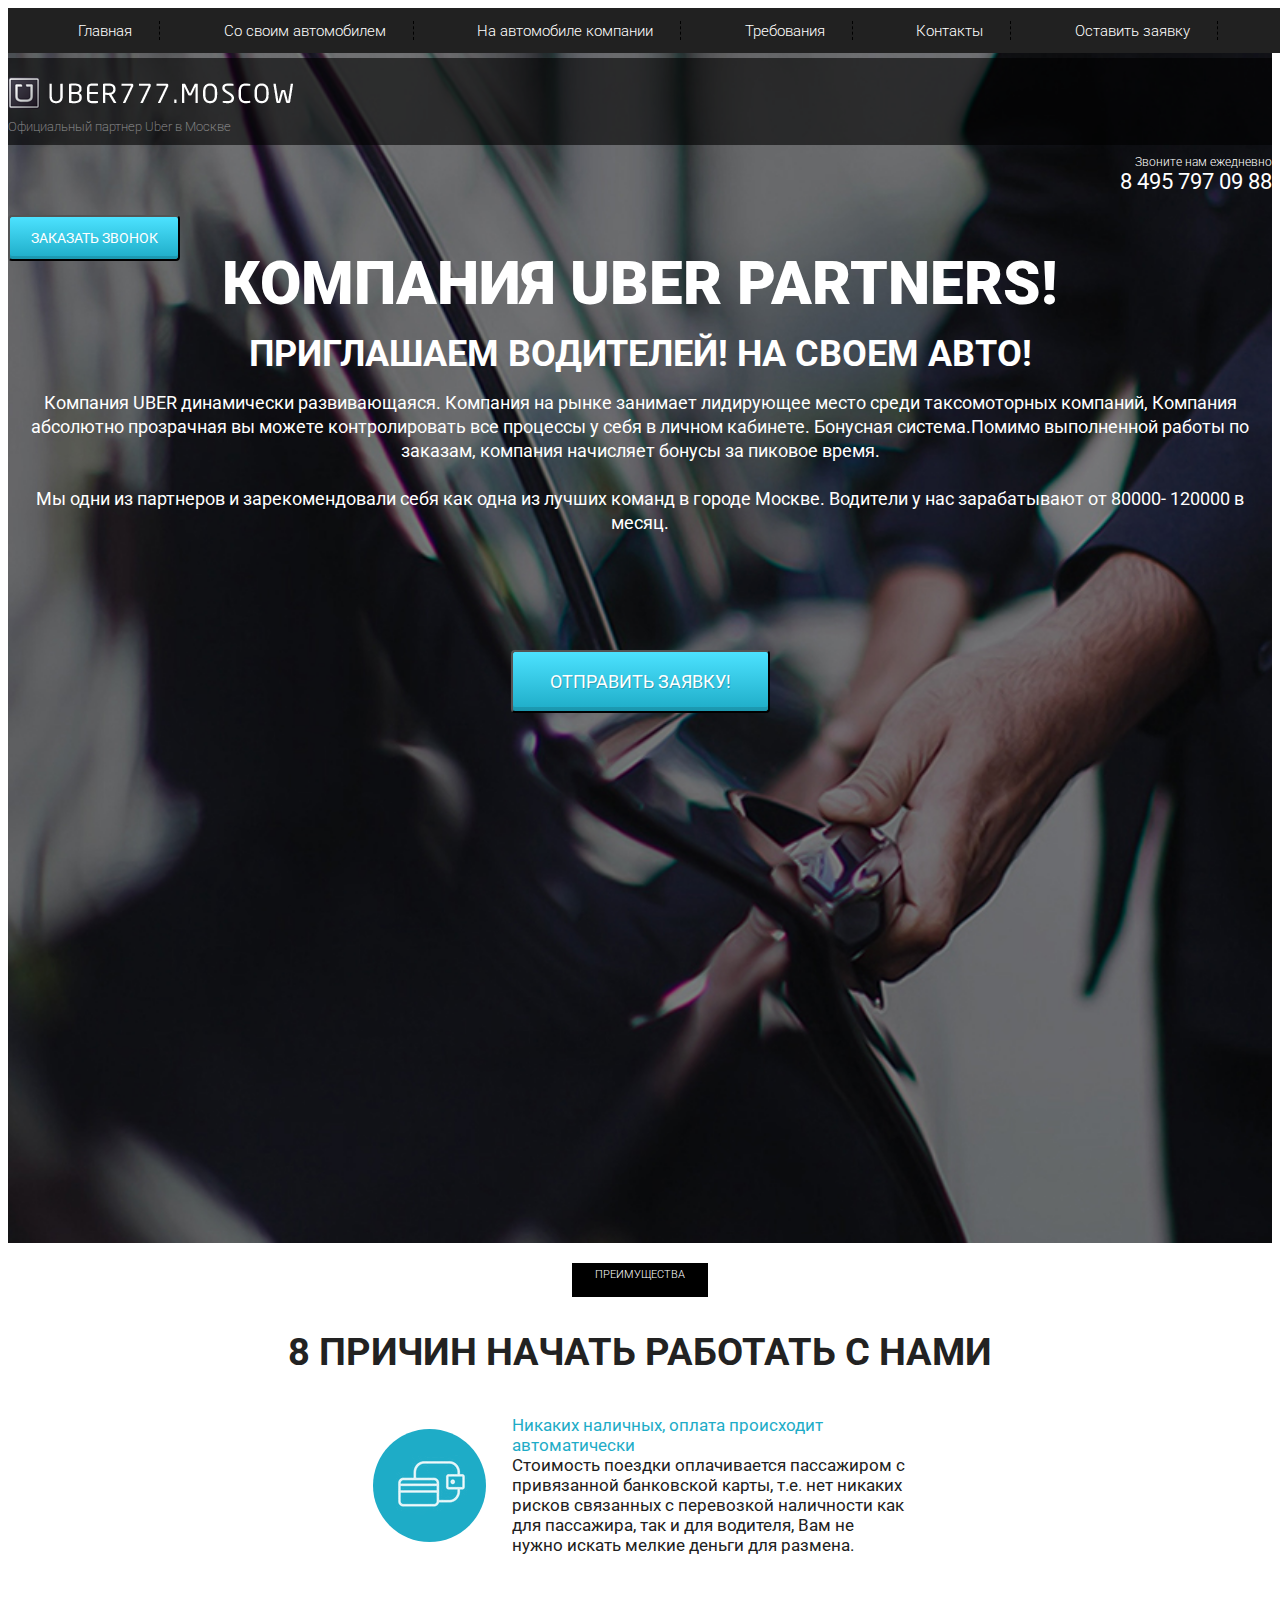
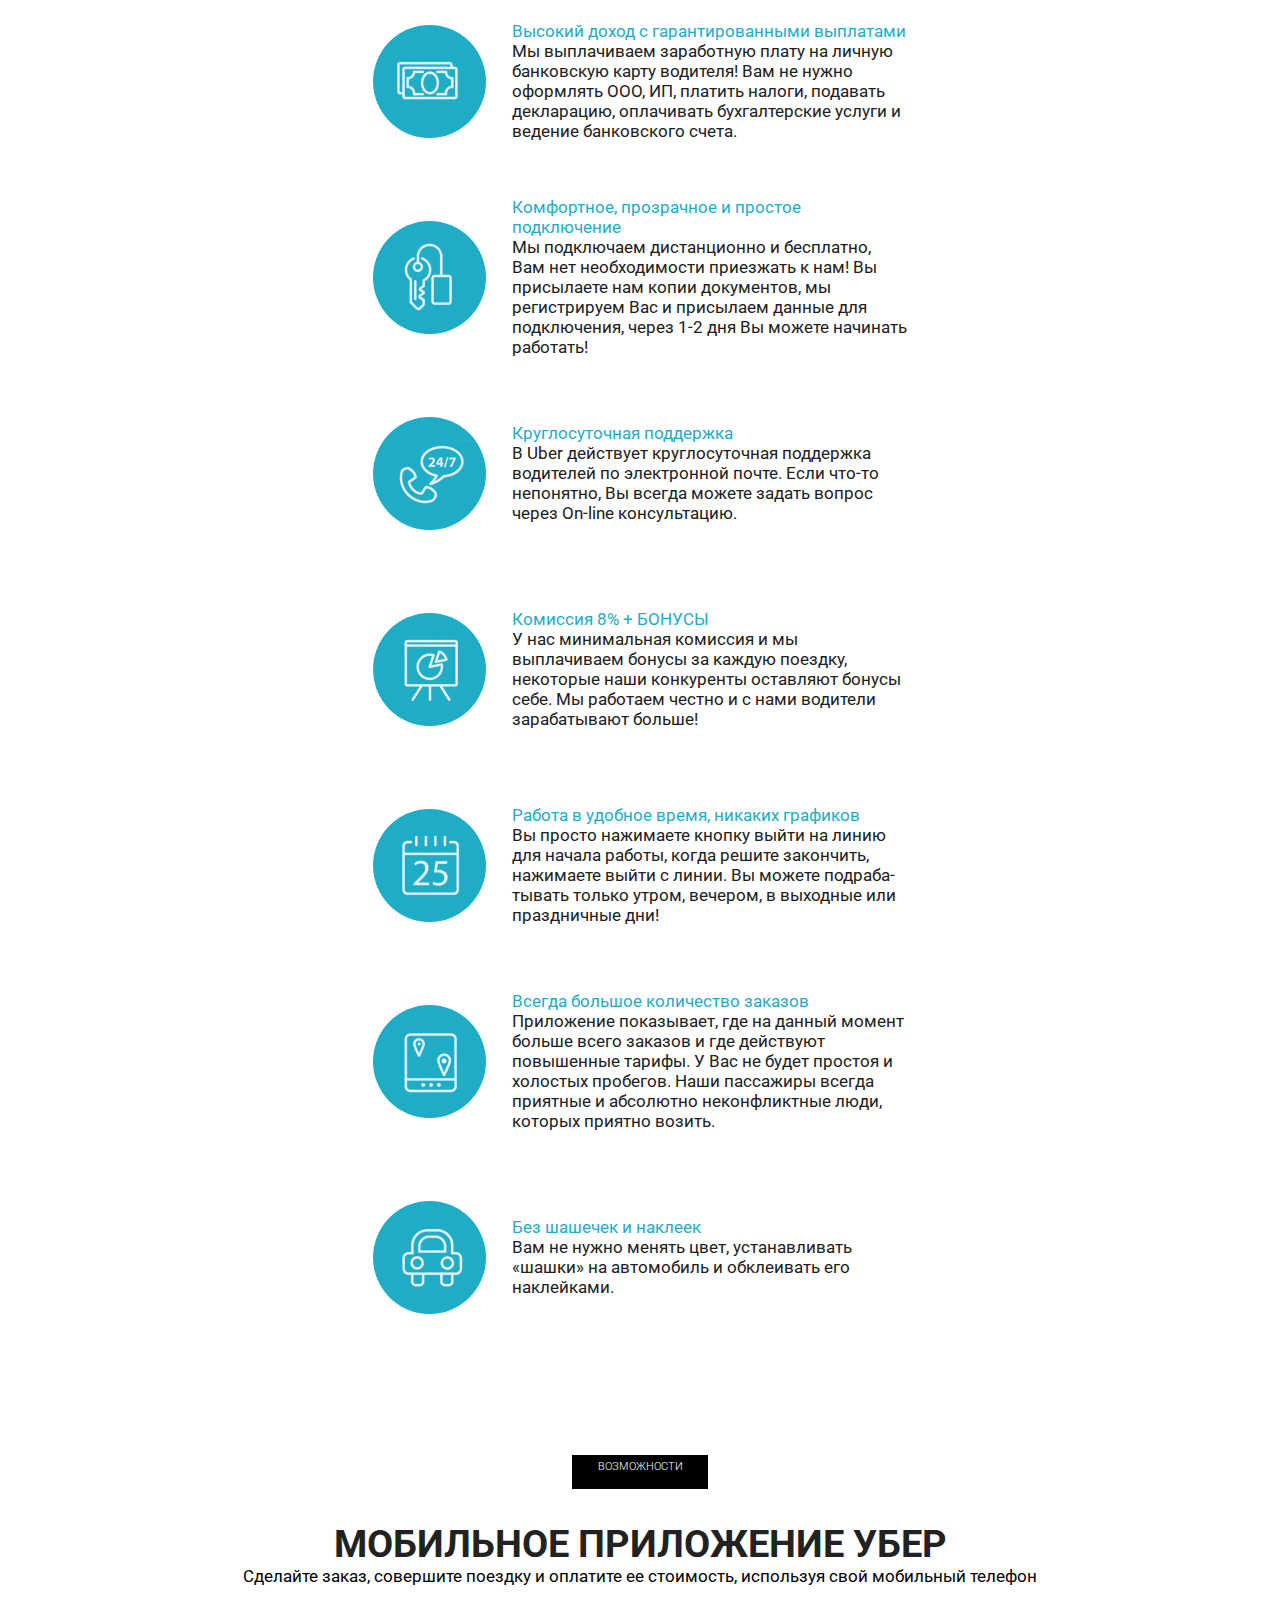
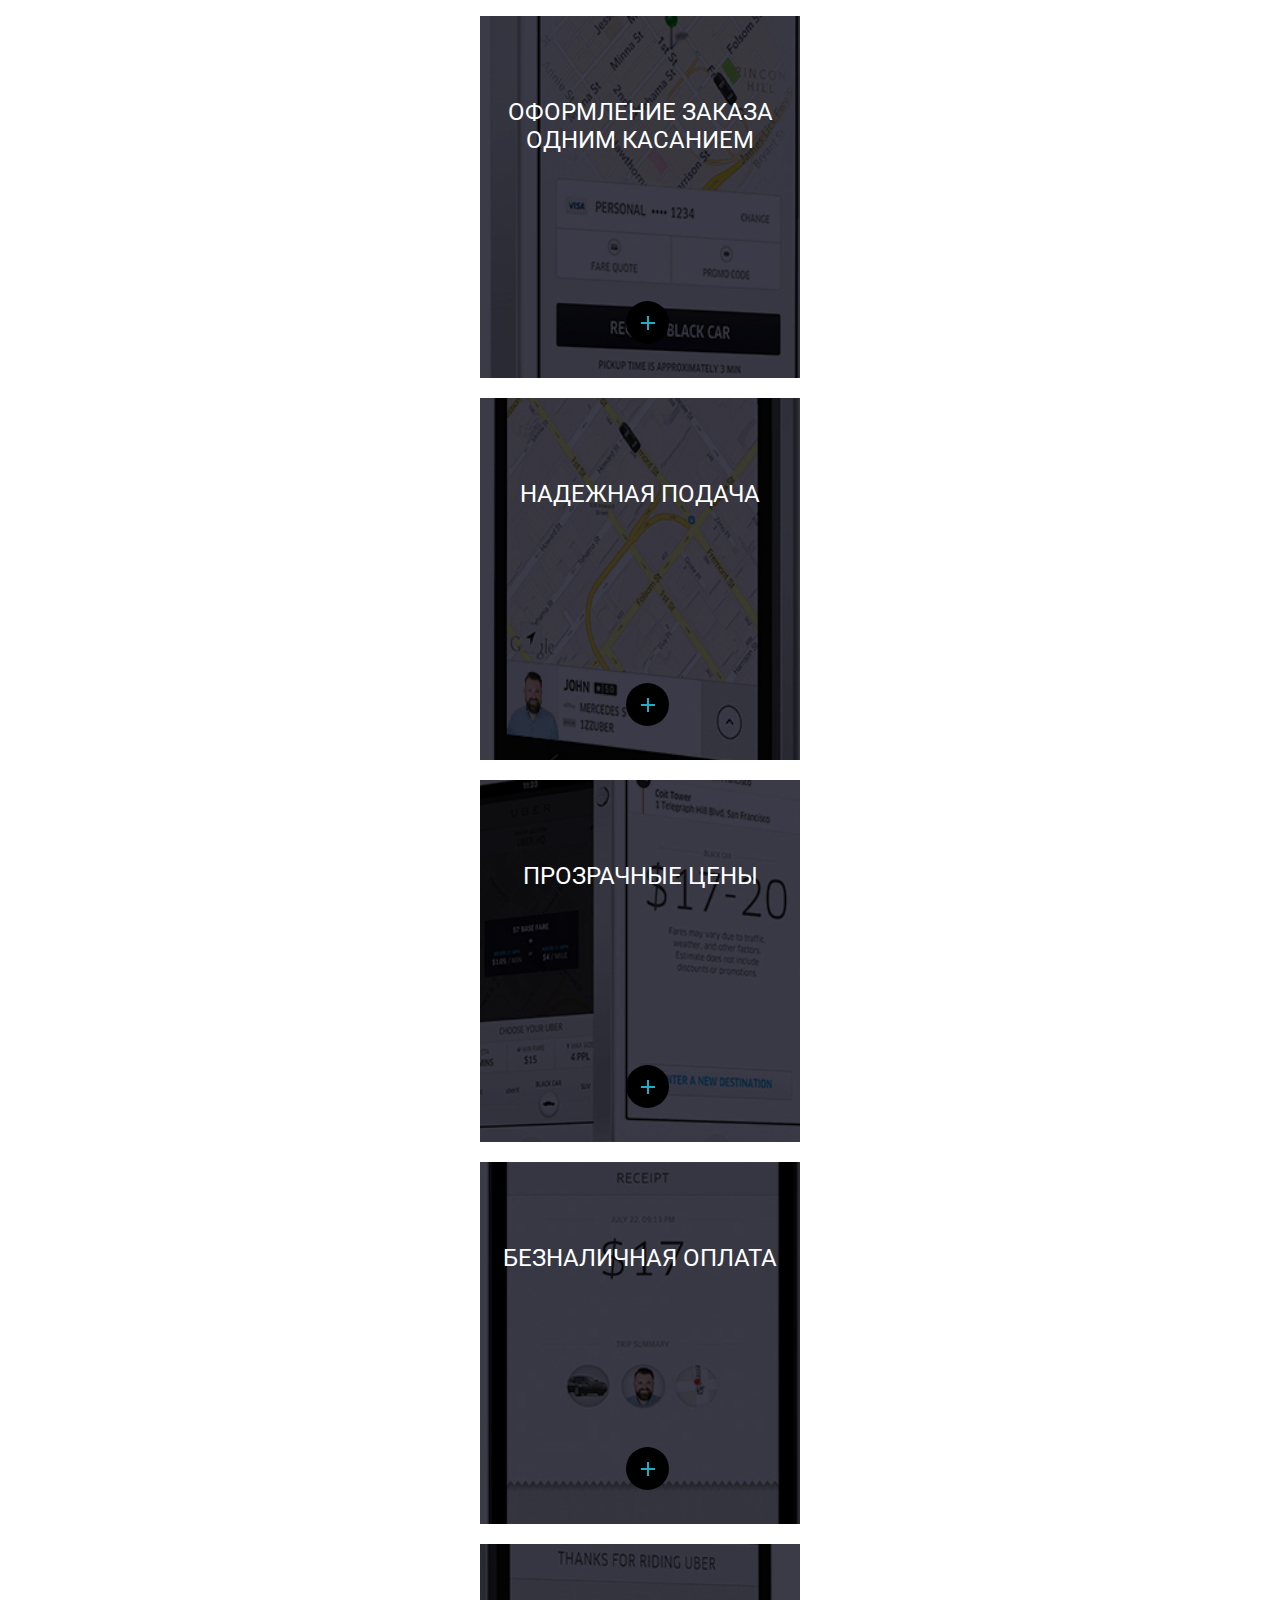
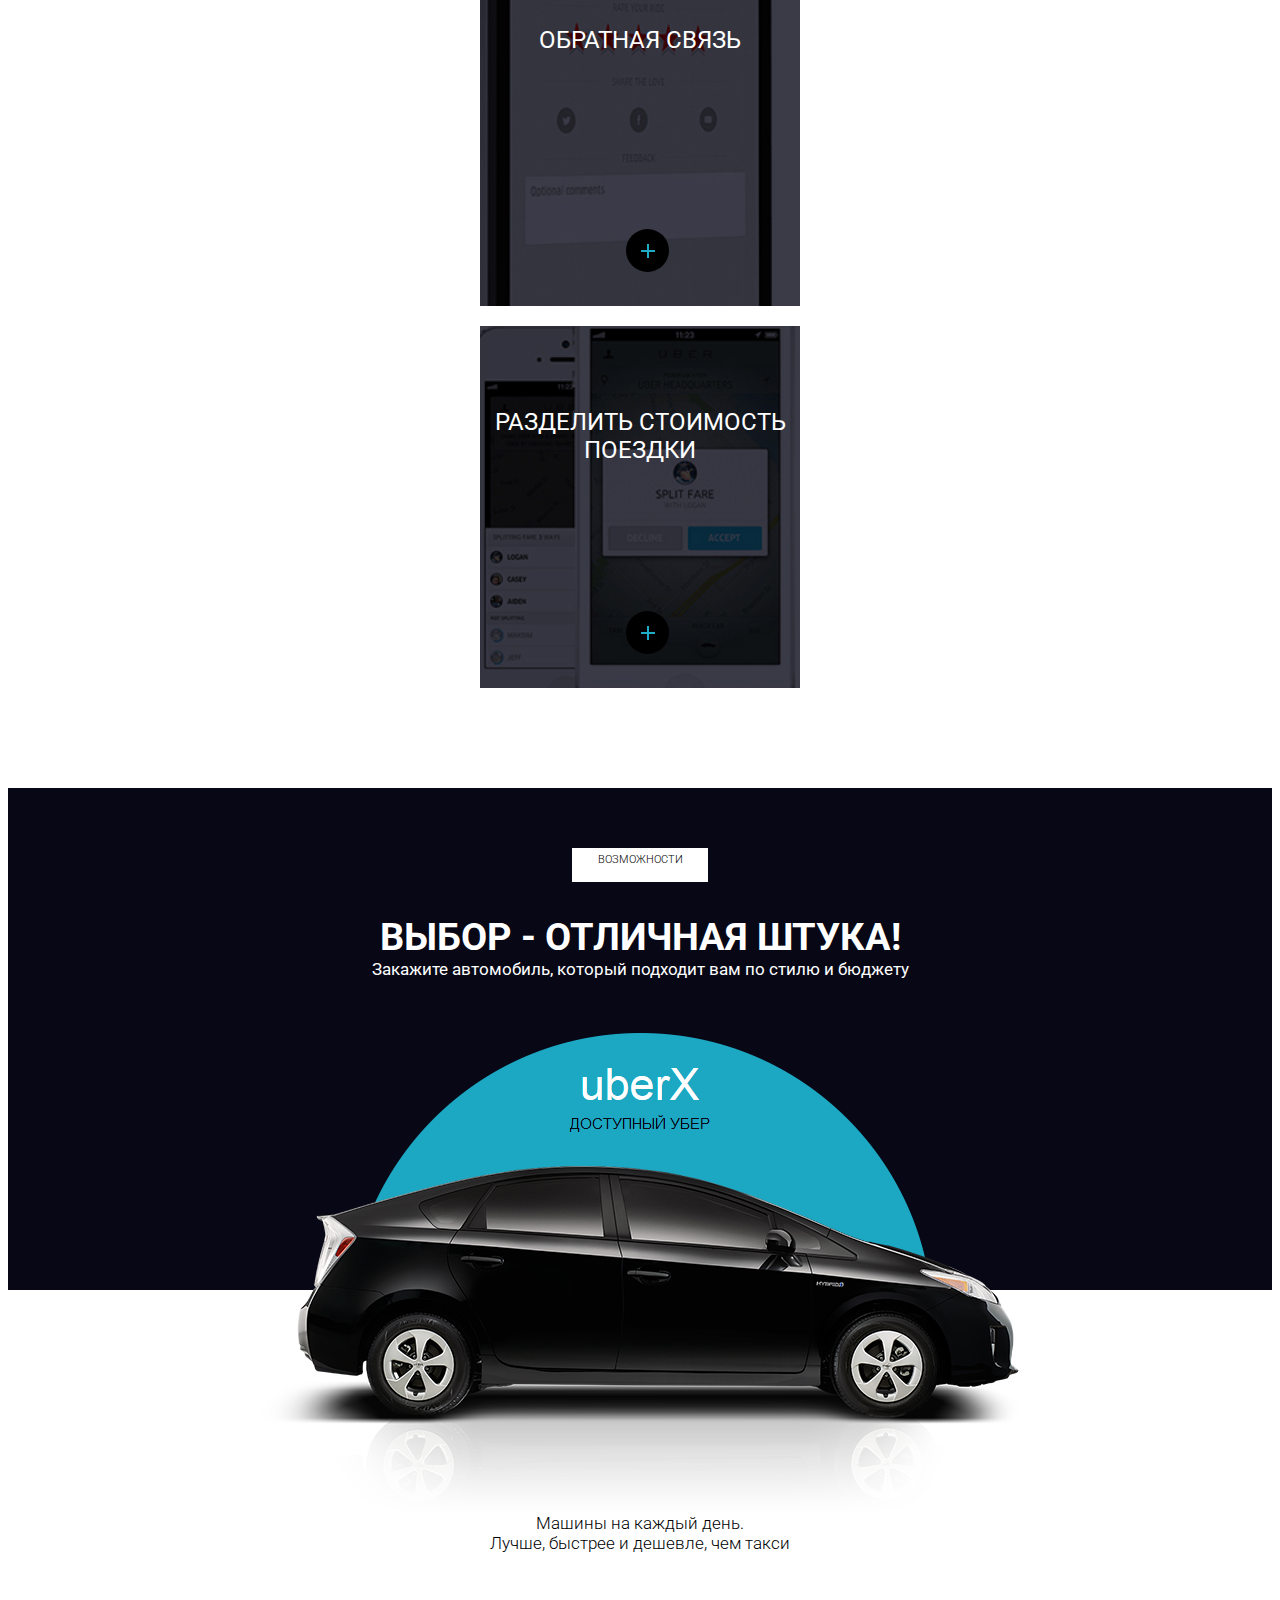
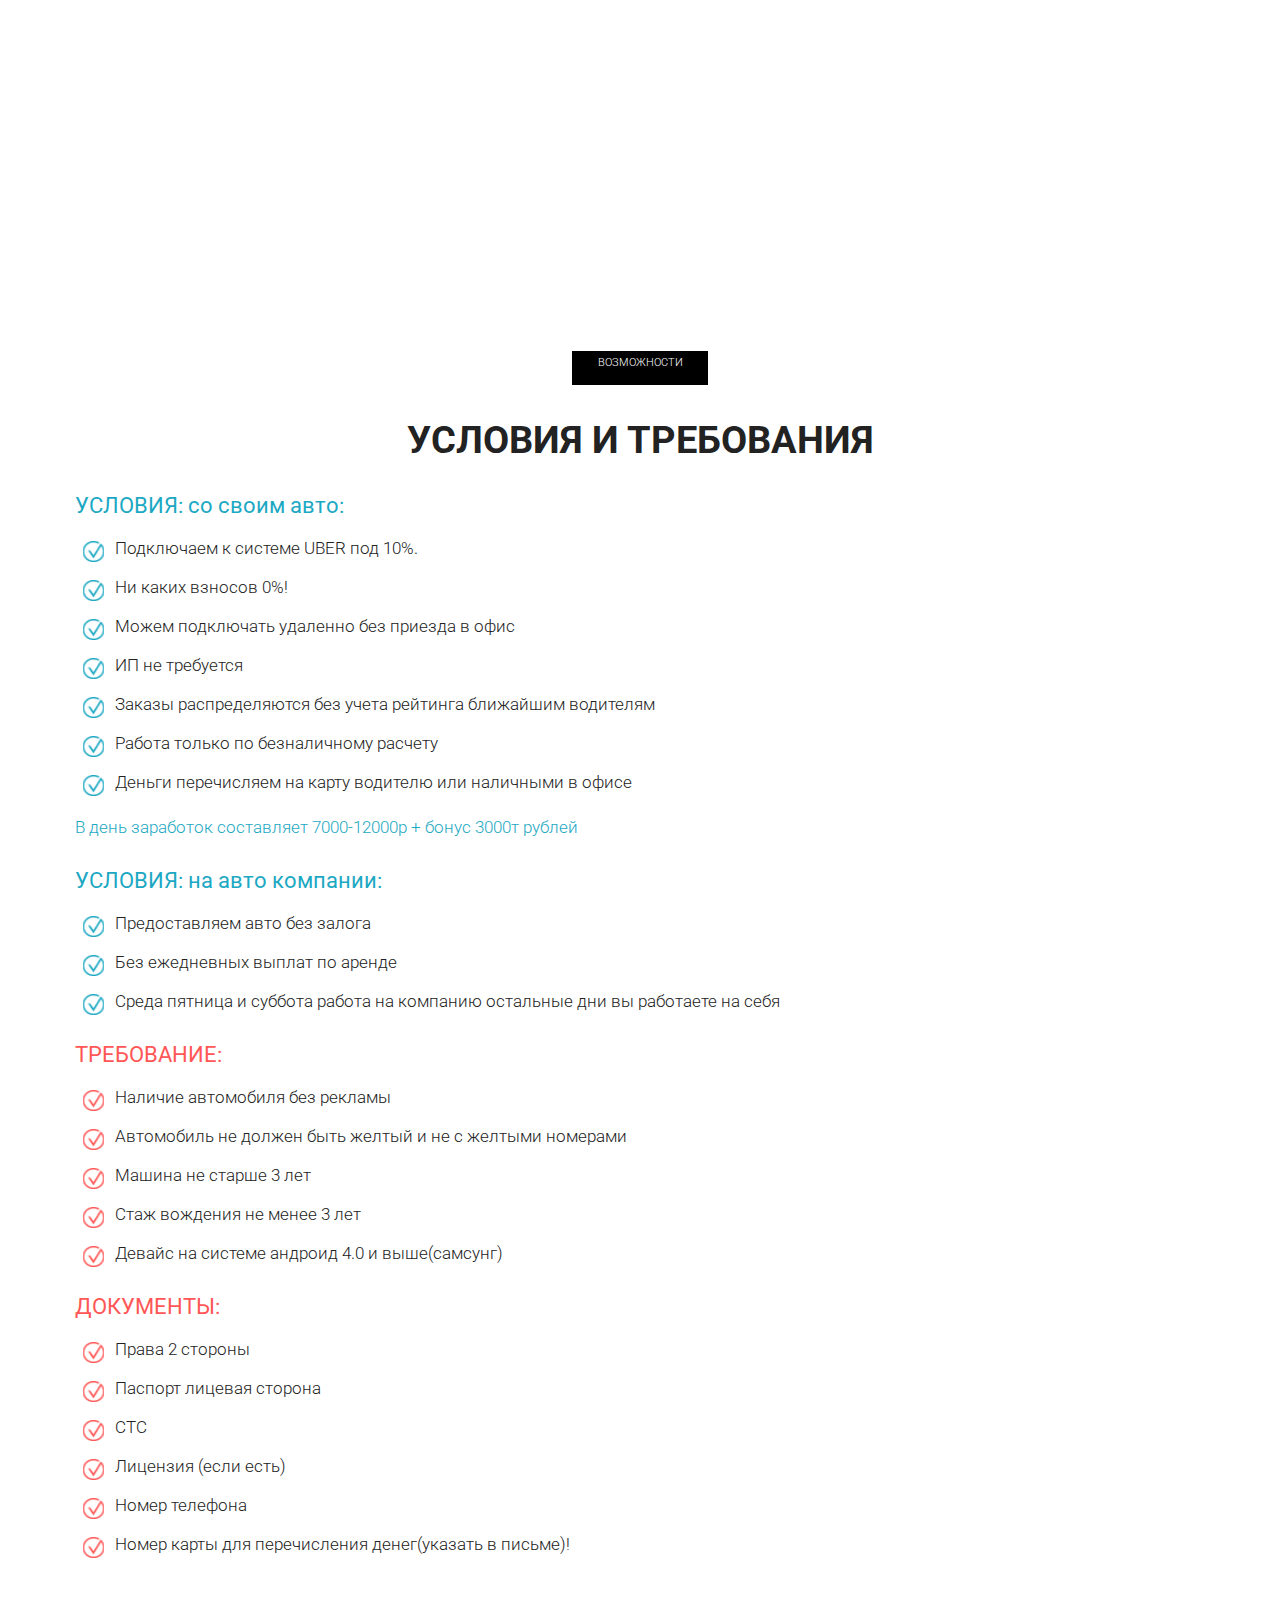
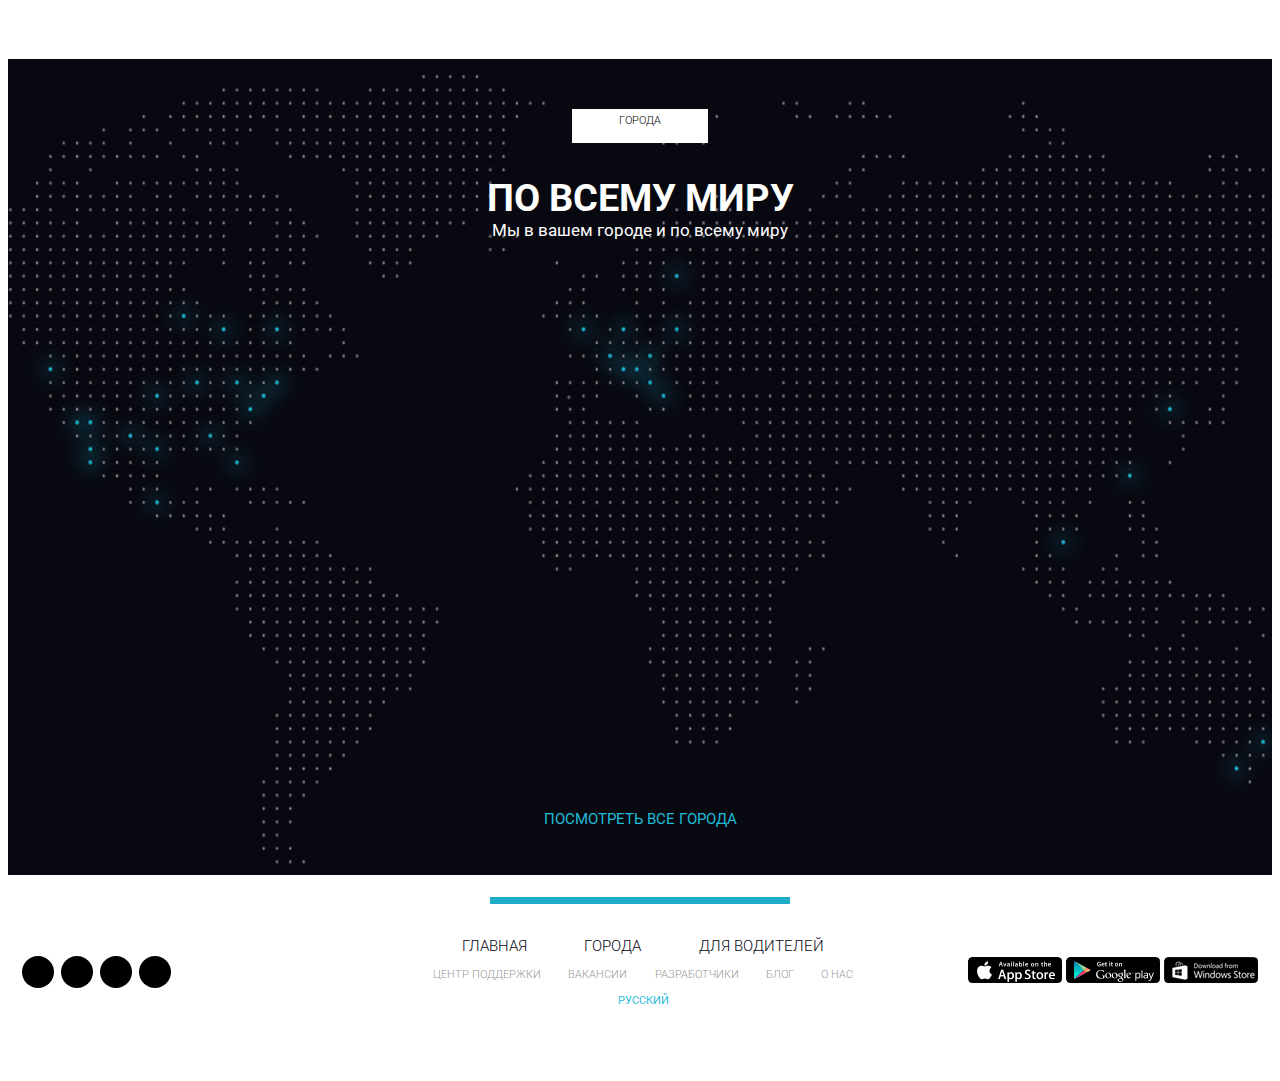
==== commit b62f6d93: "create world and footer part" ====
--- a/index.html
+++ b/index.html
@@ -7,6 +7,7 @@
 
     <link href="https://cdn.jsdelivr.net/npm/bootstrap@5.0.0-beta1/dist/css/bootstrap.min.css" rel="stylesheet" integrity="sha384-giJF6kkoqNQ00vy+HMDP7azOuL0xtbfIcaT9wjKHr8RbDVddVHyTfAAsrekwKmP1" crossorigin="anonymous">
     <link href="https://fonts.googleapis.com/css?family=Roboto:300,400,700&amp;subset=cyrillic-ext" rel="stylesheet">
+    <link rel="stylesheet" href="https://use.fontawesome.com/releases/v5.8.2/css/all.css" integrity="sha384-oS3vJWv+0UjzBfQzYUhtDYW+Pj2yciDJxpsK1OYPAYjqT085Qq/1cq5FLXAZQ7Ay" crossorigin="anonymous">
     <link rel="stylesheet" href="src/css/style.min.css">
 
     <title>UBER </title>
@@ -263,6 +264,47 @@
             </div>
         </div>
     </section>
+    <section class="world">
+        <div class="container">
+            <div class="label label_white">ГОРОДА</div>
+            <div class="title title_white">По всему миру</div>
+            <div class="subtitle subtitle_white">Мы в вашем городе и по всему миру</div>
+            <div class="world_link">
+                <a href="#">посмотреть все города</a>
+            </div>
+        </div>
+    </section>
+    <footer class="footer">
+        <div class="footer_line"></div>
+        <div class="footer_wrapper">
+            <div class="footer_social">
+                <a href="#" class="footer_social_item"><i class="fab fa-facebook-f"></i></a>
+                <a href="#" class="footer_social_item"><i class="fab fa-twitter"></i></a>
+                <a href="#" class="footer_social_item"><i class="fab fa-linkedin"></i></a>
+                <a href="#" class="footer_social_item"><i class="fab fa-instagram"></i></a>
+            </div>
+            <div class="footer_links">
+                <div class="footer_links_main">
+                    <a href="#">ГЛАВНАЯ</a>
+                    <a href="#">ГОРОДА</a>
+                    <a href="#">ДЛЯ ВОДИТЕЛЕЙ</a>
+                </div>
+                <div class="footer_links_sub">
+                    <a href="#">ЦЕНТР ПОДДЕРЖКИ</a>
+                    <a href="#">ВАКАНСИИ</a>
+                    <a href="#">РАЗРАБОТЧИКИ</a>
+                    <a href="#">БЛОГ</a>
+                    <a href="#">О НАС</a>
+                </div>
+                <div class="footer_links_lang">РУССКИЙ</div>
+            </div>
+            <div class="footer_mobile">
+                <a href="#"><img src="src/img/app_store.png" alt=""></a>
+                <a href="#"><img src="src/img/google_play.png" alt=""></a>
+                <a href="#"><img src="src/img/windows_store.png" alt=""></a>
+            </div>
+        </div>
+    </footer>
 
 
 
--- a/src/css/style.min.css
+++ b/src/css/style.min.css
@@ -1,2 +1,2 @@
-*{font-family:'Roboto', sans-serif}header{position:relative}nav{background-color:#212121;position:fixed;width:100%;z-index:2}.label{margin:0 auto;height:24px;width:112px;padding:5px 12px;background-color:#000000;color:#fff;font-size:11px;font-weight:300}.label_white{background-color:#fff;color:#000000}.title{margin:33px 0 0 0;font-weight:bold;font-size:38px;text-align:center;color:#222222;text-transform:uppercase}.title_white{color:#fff}.subtitle{font-size:17px;text-align:center}.subtitle_white{color:#fff}.menu{display:-webkit-box;display:-ms-flexbox;display:flex;-webkit-box-pack:justify;-ms-flex-pack:justify;justify-content:space-between;padding:13px 70px;margin:0;list-style:none}.menu .menu_item{border-right:1px dashed black;padding-right:27px}.menu .menu_link{font-weight:300;font-size:15px;color:#fff;text-decoration:none}.subheader{position:absolute;top:50px;width:100%;background-color:rgba(0,0,0,0.6);height:87px;z-index:1}.subheader .subheader_logo{display:block;max-width:100%;margin-top:19px}.subheader .subheader_title{margin-top:6px;opacity:.5;font-weight:200;font-size:13px;color:#fff}.subheader .subheader_call{margin-top:21px;font-weight:300;font-size:12px;color:#fff;text-align:right}.subheader .subheader_tel{display:block;font-size:22px;text-transform:uppercase;color:#fff;text-align:right;text-decoration:none}.subheader .subheader_btn{margin-top:21px;width:172px;height:46px;background:-webkit-gradient(linear, left bottom, left top, from(#1EACC7), to(#4CE2FF));background:linear-gradient(0deg, #1EACC7 0%, #4CE2FF 100%);-webkit-box-shadow:inset 0px -3px 0px rgba(0,0,0,0.12);box-shadow:inset 0px -3px 0px rgba(0,0,0,0.12);border-radius:4px;outline:none;font-weight:normal;font-size:14px;color:#fff}.promo{height:850px;background:url(../img/main_section_bg.jpg) center center/cover no-repeat;padding:200px 0 185px 0}.promo .promo_header{margin-bottom:0;font-weight:900;font-size:60px;text-align:center;color:#fff}.promo .promo_subheader{margin-bottom:0;margin-top:14px;font-weight:bold;font-size:36px;-webkit-box-align:center;-ms-flex-align:center;align-items:center;text-align:center;color:#fff}.promo .promo_description{margin-top:16px;font-weight:normal;font-size:18px;line-height:24px;-webkit-box-align:center;-ms-flex-align:center;align-items:center;text-align:center;color:#fff}.promo .promo_btn{display:block;margin:115px auto 0 auto;width:259px;height:63px;font-size:18px;-webkit-box-align:center;-ms-flex-align:center;align-items:center;text-align:center;color:#fff;text-shadow:1px 1px 0px rgba(0,0,0,0.21);background:-webkit-gradient(linear, left bottom, left top, from(#1EACC7), to(#4CE2FF));background:linear-gradient(0deg, #1EACC7 0%, #4CE2FF 100%);-webkit-box-shadow:inset 0px -4px 0px rgba(0,0,0,0.12);box-shadow:inset 0px -4px 0px rgba(0,0,0,0.12);border-radius:4px}.reason{padding:20px 0 65px 0}.reason .reason_block{margin-top:26px;display:-webkit-box;display:-ms-flexbox;display:flex;-webkit-box-pack:center;-ms-flex-pack:center;justify-content:center;-webkit-box-align:center;-ms-flex-align:center;align-items:center;min-height:170px}.reason .reason_block .reason_round{margin-right:26px;display:-webkit-box;display:-ms-flexbox;display:flex;-webkit-box-pack:center;-ms-flex-pack:center;justify-content:center;-webkit-box-align:center;-ms-flex-align:center;align-items:center;background-color:#1EACC7;width:113px;height:113px;border-radius:100%}.reason .reason_block .reason_info{width:395px;font-weight:normal;font-size:17px}.reason .reason_block .reason_info .reason_subtitle{color:#1EACC7}.reason .reason_block .reason_info .reason_text{color:#202020}.mobile{min-height:864px;padding:48px 0 80px 0}.mobile .uniq{margin-top:30px}.mobile_item{position:relative;width:320px;height:280px;margin:0 auto 20px auto;padding-top:82px}.mobile_item_1{background:url("../img/mobile_screen/mobile_screen_1.jpg") center center/cover no-repeat}.mobile_item_2{background:url("../img/mobile_screen/mobile_screen_2.jpg") center center/cover no-repeat}.mobile_item_3{background:url("../img/mobile_screen/mobile_screen_3.jpg") center center/cover no-repeat}.mobile_item_4{background:url("../img/mobile_screen/mobile_screen_4.jpg") center center/cover no-repeat}.mobile_item_5{background:url("../img/mobile_screen/mobile_screen_5.jpg") center center/cover no-repeat}.mobile_item_6{background:url("../img/mobile_screen/mobile_screen_6.jpg") center center/cover no-repeat}.mobile_item_subtitle{font-size:24px;text-align:center;text-transform:uppercase;color:#fff}.mobile_item_plus{display:-webkit-box;display:-ms-flexbox;display:flex;-webkit-box-pack:center;-ms-flex-pack:center;justify-content:center;-webkit-box-align:center;-ms-flex-align:center;align-items:center;position:absolute;bottom:34px;left:146px;margin:0 auto;padding:7px;width:29px;height:29px;background:#000000;border-radius:100%;text-align:center;cursor:pointer;-webkit-transition:0.5s all;transition:0.5s all}.mobile_item_plus:before{content:"";display:block;width:14px;height:2px;background-color:#1EACC7;-webkit-transition:0.5s all;transition:0.5s all}.mobile_item_plus:after{position:absolute;right:50%;-webkit-transform:translateX(50%);transform:translateX(50%);content:"";display:block;width:2px;height:14px;background-color:#1EACC7;-webkit-transition:0.5s all;transition:0.5s all}.mobile_item_plus:hover::before,.mobile_item_plus:hover::after{background-color:#fff}.mobile_item_plus img{width:100%}.choice{position:relative;min-height:900px;padding:60px 0 137px 0}.choice .black_field{width:100%;height:502px;position:absolute;top:0;left:0;background-color:#070716;z-index:-1}.choice img{display:block;margin:54px auto 0 auto}.choice .text{font-weight:300;font-size:17px;text-align:center}.require{max-width:1130px;margin:0 auto;padding:66px 0 86px 0}.require .subtext{margin-top:25px;font-weight:300;font-size:17px;-webkit-box-align:center;-ms-flex-align:center;align-items:center;color:#1CA8C3}.require_block{margin:31px 0}.require_block_title{font-size:22px;-webkit-box-align:center;-ms-flex-align:center;align-items:center;color:#1CA8C3}.require_block_list{margin:20px 0 0 0}.require_block_list li{margin-bottom:19px;position:relative;list-style-type:none;font-weight:300;font-size:17px;color:#222222}.require_block_list li::before{content:"";display:block;position:absolute;left:-32px;top:3px;width:21px;height:21px;background:url("../icons/check_blue.png") center center/cover no-repeat;margin-right:12px}.require_warning{margin-bottom:0}.require_warning .require_block_title{color:#FF5656}.require_warning li:before{background:url("../icons/check_red.png") center center/cover no-repeat}
+*{font-family:'Roboto', sans-serif}a{text-decoration:none}header{position:relative}nav{background-color:#212121;position:fixed;width:100%;z-index:2}.label{margin:0 auto;height:24px;width:112px;padding:5px 12px;background-color:#000000;color:#fff;font-size:11px;font-weight:300;text-align:center}.label_white{background-color:#fff;color:#000000}.title{margin:33px 0 0 0;font-weight:bold;font-size:38px;text-align:center;color:#222222;text-transform:uppercase}.title_white{color:#fff}.subtitle{font-size:17px;text-align:center}.subtitle_white{color:#fff}.menu{display:-webkit-box;display:-ms-flexbox;display:flex;-webkit-box-pack:justify;-ms-flex-pack:justify;justify-content:space-between;padding:13px 70px;margin:0;list-style:none}.menu .menu_item{border-right:1px dashed black;padding-right:27px}.menu .menu_link{font-weight:300;font-size:15px;color:#fff;text-decoration:none}.subheader{position:absolute;top:50px;width:100%;background-color:rgba(0,0,0,0.6);height:87px;z-index:1}.subheader .subheader_logo{display:block;max-width:100%;margin-top:19px}.subheader .subheader_title{margin-top:6px;opacity:.5;font-weight:200;font-size:13px;color:#fff}.subheader .subheader_call{margin-top:21px;font-weight:300;font-size:12px;color:#fff;text-align:right}.subheader .subheader_tel{display:block;font-size:22px;text-transform:uppercase;color:#fff;text-align:right;text-decoration:none}.subheader .subheader_btn{margin-top:21px;width:172px;height:46px;background:-webkit-gradient(linear, left bottom, left top, from(#1EACC7), to(#4CE2FF));background:linear-gradient(0deg, #1EACC7 0%, #4CE2FF 100%);-webkit-box-shadow:inset 0px -3px 0px rgba(0,0,0,0.12);box-shadow:inset 0px -3px 0px rgba(0,0,0,0.12);border-radius:4px;outline:none;font-weight:normal;font-size:14px;color:#fff}.promo{height:850px;background:url(../img/main_section_bg.jpg) center center/cover no-repeat;padding:200px 0 185px 0}.promo .promo_header{margin-bottom:0;font-weight:900;font-size:60px;text-align:center;color:#fff}.promo .promo_subheader{margin-bottom:0;margin-top:14px;font-weight:bold;font-size:36px;-webkit-box-align:center;-ms-flex-align:center;align-items:center;text-align:center;color:#fff}.promo .promo_description{margin-top:16px;font-weight:normal;font-size:18px;line-height:24px;-webkit-box-align:center;-ms-flex-align:center;align-items:center;text-align:center;color:#fff}.promo .promo_btn{display:block;margin:115px auto 0 auto;width:259px;height:63px;font-size:18px;-webkit-box-align:center;-ms-flex-align:center;align-items:center;text-align:center;color:#fff;text-shadow:1px 1px 0px rgba(0,0,0,0.21);background:-webkit-gradient(linear, left bottom, left top, from(#1EACC7), to(#4CE2FF));background:linear-gradient(0deg, #1EACC7 0%, #4CE2FF 100%);-webkit-box-shadow:inset 0px -4px 0px rgba(0,0,0,0.12);box-shadow:inset 0px -4px 0px rgba(0,0,0,0.12);border-radius:4px}.reason{padding:20px 0 65px 0}.reason .reason_block{margin-top:26px;display:-webkit-box;display:-ms-flexbox;display:flex;-webkit-box-pack:center;-ms-flex-pack:center;justify-content:center;-webkit-box-align:center;-ms-flex-align:center;align-items:center;min-height:170px}.reason .reason_block .reason_round{margin-right:26px;display:-webkit-box;display:-ms-flexbox;display:flex;-webkit-box-pack:center;-ms-flex-pack:center;justify-content:center;-webkit-box-align:center;-ms-flex-align:center;align-items:center;background-color:#1EACC7;width:113px;height:113px;border-radius:100%}.reason .reason_block .reason_info{width:395px;font-weight:normal;font-size:17px}.reason .reason_block .reason_info .reason_subtitle{color:#1EACC7}.reason .reason_block .reason_info .reason_text{color:#202020}.mobile{min-height:864px;padding:48px 0 80px 0}.mobile .uniq{margin-top:30px}.mobile_item{position:relative;width:320px;height:280px;margin:0 auto 20px auto;padding-top:82px}.mobile_item_1{background:url("../img/mobile_screen/mobile_screen_1.jpg") center center/cover no-repeat}.mobile_item_2{background:url("../img/mobile_screen/mobile_screen_2.jpg") center center/cover no-repeat}.mobile_item_3{background:url("../img/mobile_screen/mobile_screen_3.jpg") center center/cover no-repeat}.mobile_item_4{background:url("../img/mobile_screen/mobile_screen_4.jpg") center center/cover no-repeat}.mobile_item_5{background:url("../img/mobile_screen/mobile_screen_5.jpg") center center/cover no-repeat}.mobile_item_6{background:url("../img/mobile_screen/mobile_screen_6.jpg") center center/cover no-repeat}.mobile_item_subtitle{font-size:24px;text-align:center;text-transform:uppercase;color:#fff}.mobile_item_plus{display:-webkit-box;display:-ms-flexbox;display:flex;-webkit-box-pack:center;-ms-flex-pack:center;justify-content:center;-webkit-box-align:center;-ms-flex-align:center;align-items:center;position:absolute;bottom:34px;left:146px;margin:0 auto;padding:7px;width:29px;height:29px;background:#000000;border-radius:100%;text-align:center;cursor:pointer;-webkit-transition:0.5s all;transition:0.5s all}.mobile_item_plus:before{content:"";display:block;width:14px;height:2px;background-color:#1EACC7;-webkit-transition:0.5s all;transition:0.5s all}.mobile_item_plus:after{position:absolute;right:50%;-webkit-transform:translateX(50%);transform:translateX(50%);content:"";display:block;width:2px;height:14px;background-color:#1EACC7;-webkit-transition:0.5s all;transition:0.5s all}.mobile_item_plus:hover::before,.mobile_item_plus:hover::after{background-color:#fff}.mobile_item_plus img{width:100%}.choice{position:relative;min-height:900px;padding:60px 0 137px 0}.choice .black_field{width:100%;height:502px;position:absolute;top:0;left:0;background-color:#070716;z-index:-1}.choice img{display:block;margin:54px auto 0 auto}.choice .text{font-weight:300;font-size:17px;text-align:center}.require{max-width:1130px;margin:0 auto;padding:66px 0 86px 0}.require .subtext{margin-top:25px;font-weight:300;font-size:17px;-webkit-box-align:center;-ms-flex-align:center;align-items:center;color:#1CA8C3}.require_block{margin:31px 0}.require_block_title{font-size:22px;-webkit-box-align:center;-ms-flex-align:center;align-items:center;color:#1CA8C3}.require_block_list{margin:20px 0 0 0}.require_block_list li{margin-bottom:19px;position:relative;list-style-type:none;font-weight:300;font-size:17px;color:#222222}.require_block_list li::before{content:"";display:block;position:absolute;left:-32px;top:3px;width:21px;height:21px;background:url("../icons/check_blue.png") center center/cover no-repeat;margin-right:12px}.require_warning{margin-bottom:0}.require_warning .require_block_title{color:#FF5656}.require_warning li:before{background:url("../icons/check_red.png") center center/cover no-repeat}.world{position:relative;max-width:1440px;min-height:716px;margin:0 auto;background-color:#080816;background:url("../img/world_bg.jpg") center center/cover no-repeat;padding:50px 0}.world_link{position:absolute;bottom:21px;left:50%;-webkit-transform:translateX(-50%);transform:translateX(-50%);padding:26px 13px}.world_link a{font-size:15px;text-align:center;text-transform:uppercase;text-decoration:none;color:#1FBAD6}.footer{padding:11px 0 66px 0}.footer_line{width:300px;height:7px;margin:11px auto 0 auto;background-color:#1EACC7}.footer_wrapper{margin-top:33px;display:-webkit-box;display:-ms-flexbox;display:flex;-webkit-box-pack:justify;-ms-flex-pack:justify;justify-content:space-between;-webkit-box-align:center;-ms-flex-align:center;align-items:center}.footer_wrapper .footer_social{width:296px;display:-webkit-box;display:-ms-flexbox;display:flex;-webkit-box-align:center;-ms-flex-align:center;align-items:center;margin-left:14px}.footer_wrapper .footer_social_item{display:-webkit-box;display:-ms-flexbox;display:flex;-webkit-box-pack:center;-ms-flex-pack:center;justify-content:center;-webkit-box-align:center;-ms-flex-align:center;align-items:center;width:32px;height:32px;margin-right:7px;background-color:#000;border-radius:100%;color:#fff}.footer .footer_links{width:420px}.footer .footer_links_main{display:-webkit-box;display:-ms-flexbox;display:flex;-ms-flex-pack:distribute;justify-content:space-around;-webkit-box-align:center;-ms-flex-align:center;align-items:center;font-weight:300;font-size:15px}.footer .footer_links_main a{color:#070716}.footer .footer_links_sub{display:-webkit-box;display:-ms-flexbox;display:flex;-webkit-box-pack:justify;-ms-flex-pack:justify;justify-content:space-between;-webkit-box-align:center;-ms-flex-align:center;align-items:center;margin-top:13px}.footer .footer_links_sub a{color:#999999;font-weight:300;font-size:11px}.footer .footer_links_lang{font-size:11px;width:80px;margin:13px auto 0 auto;color:#1FBAD6;text-align:center}.footer .footer_mobile{margin-right:14px}
 /*# sourceMappingURL=style.min.css.map */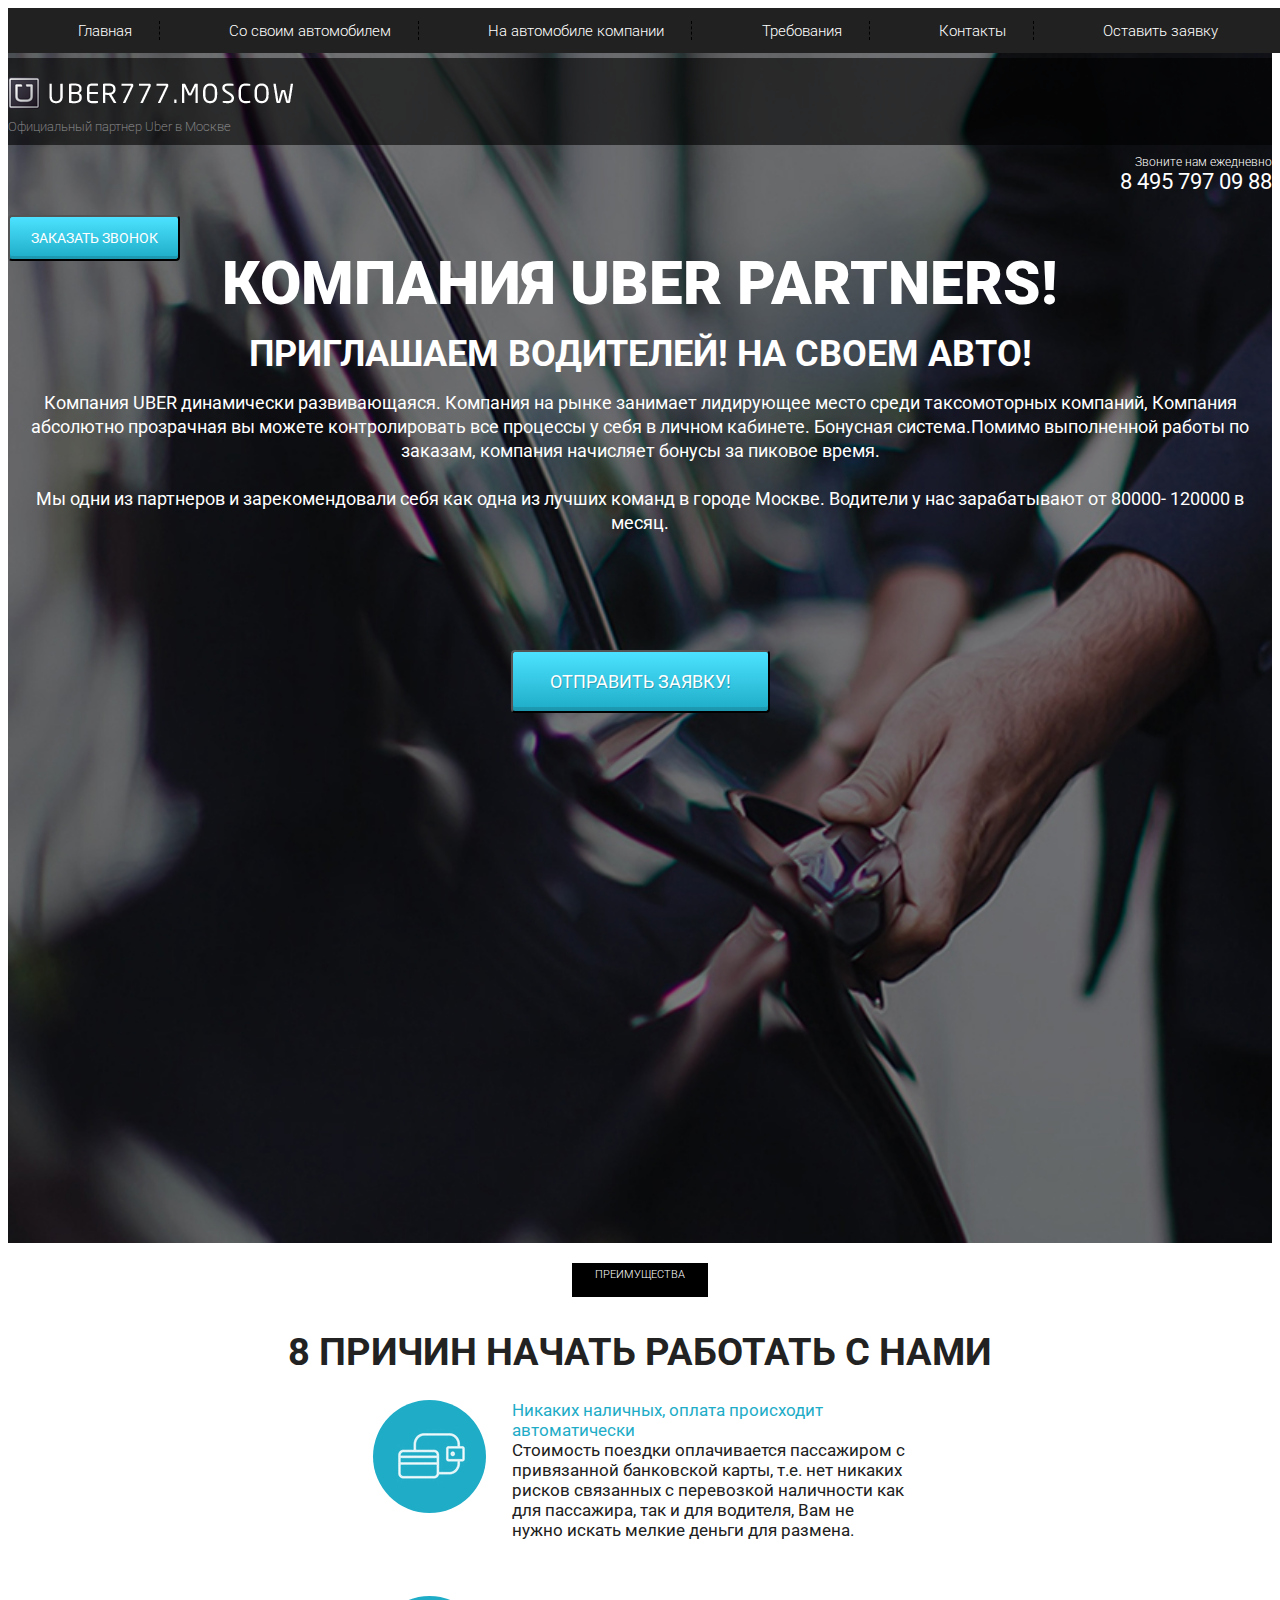
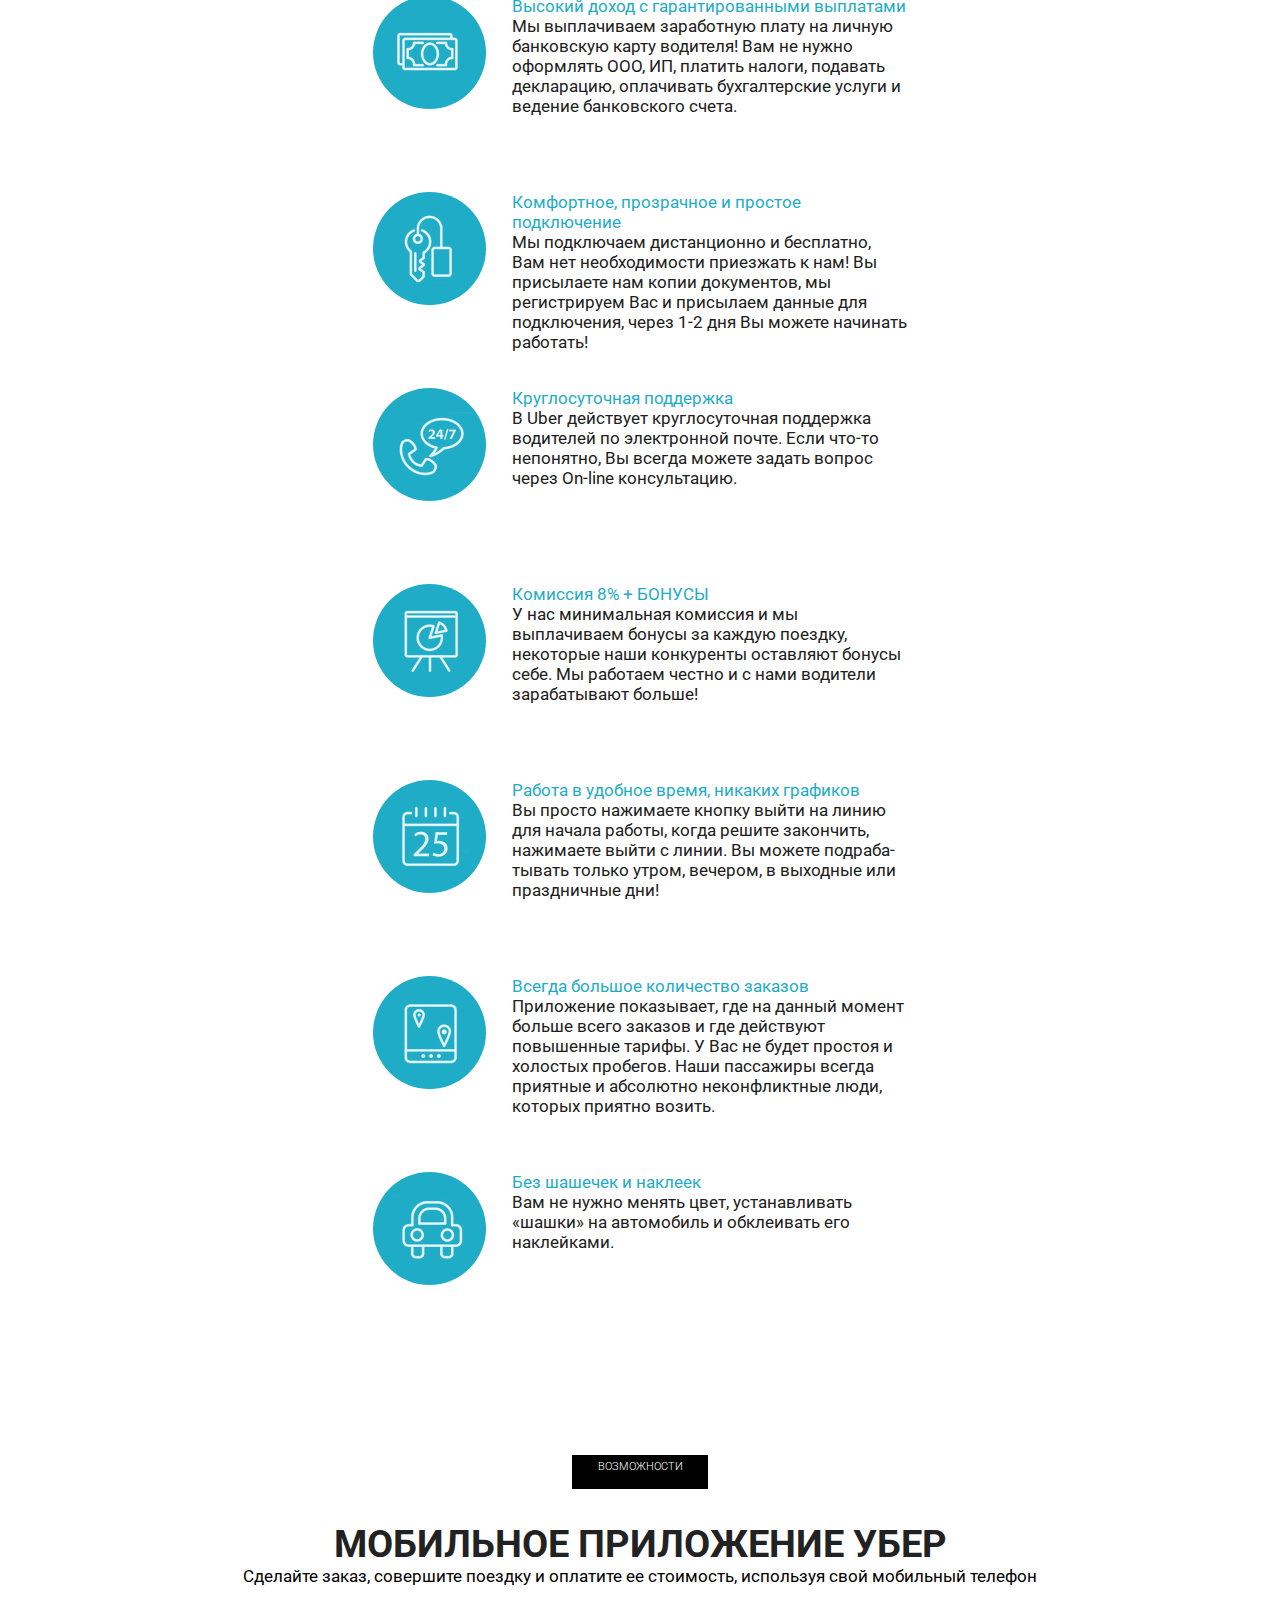
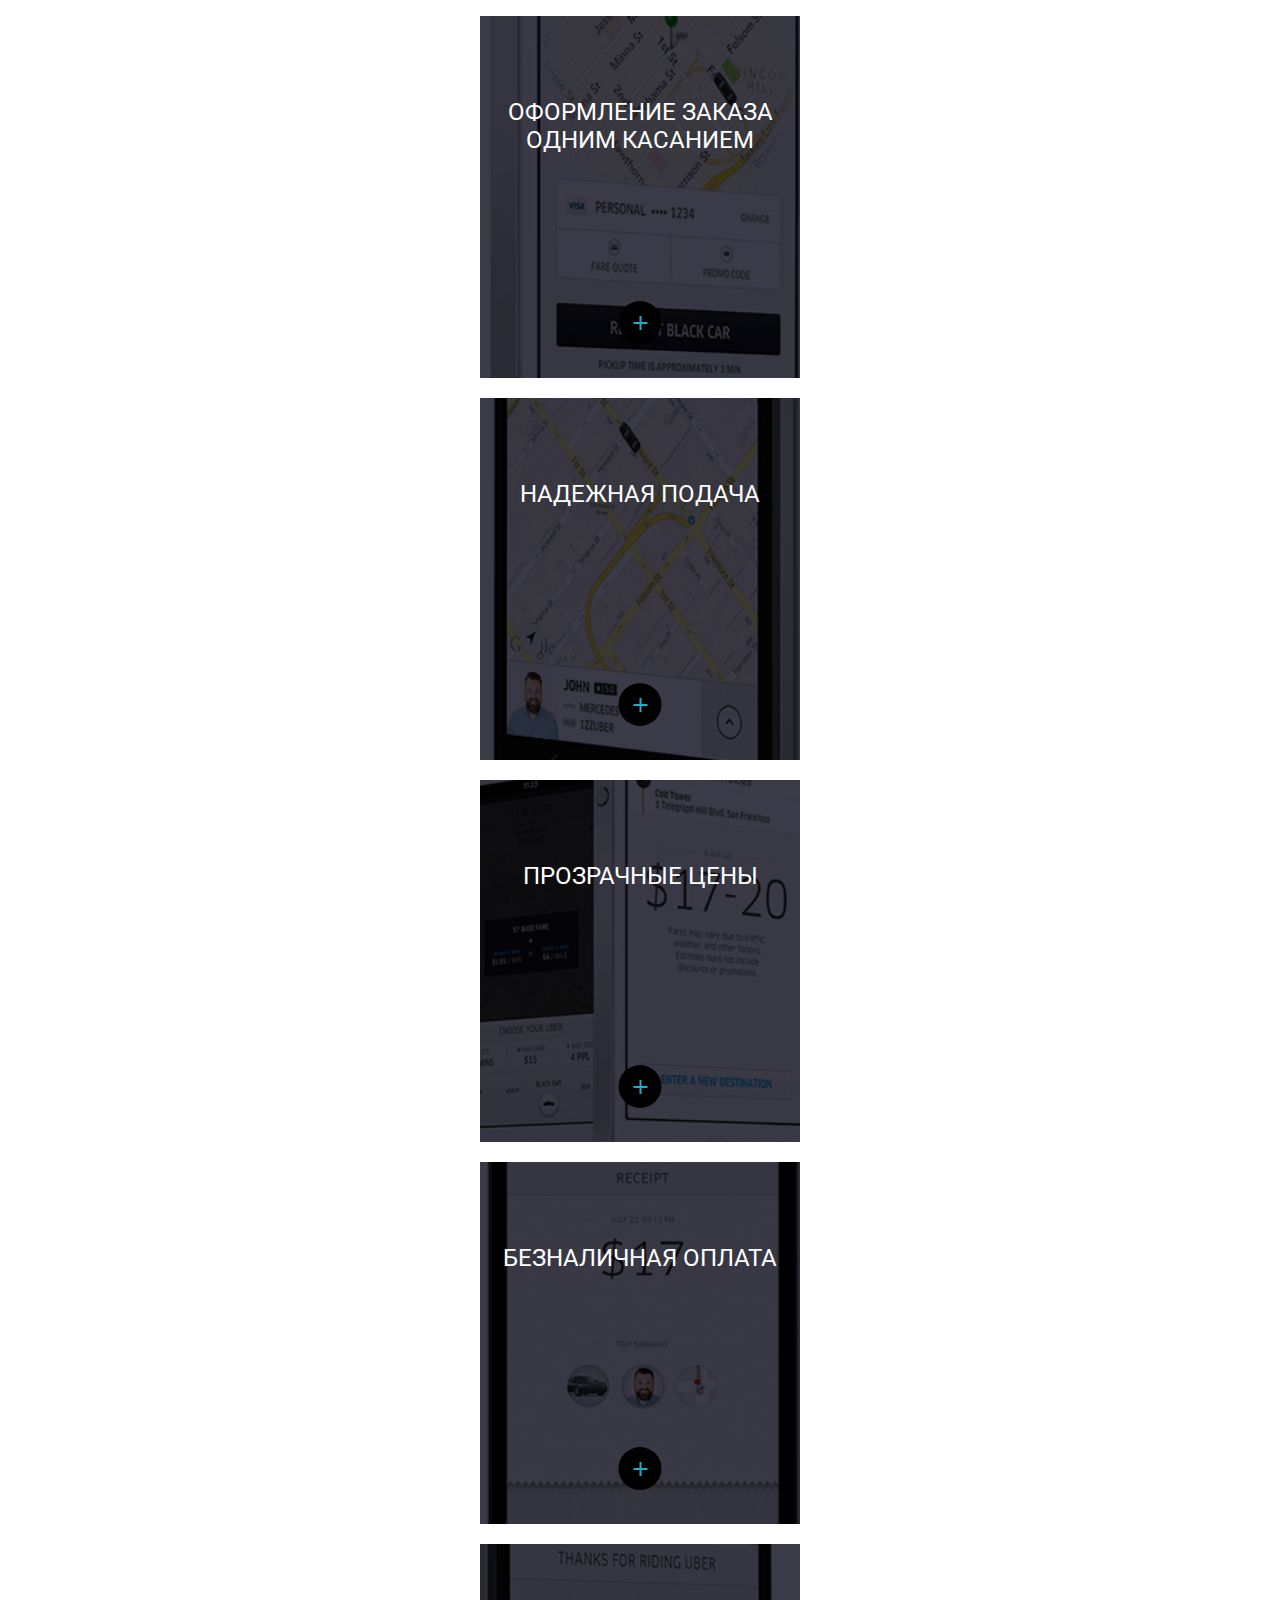
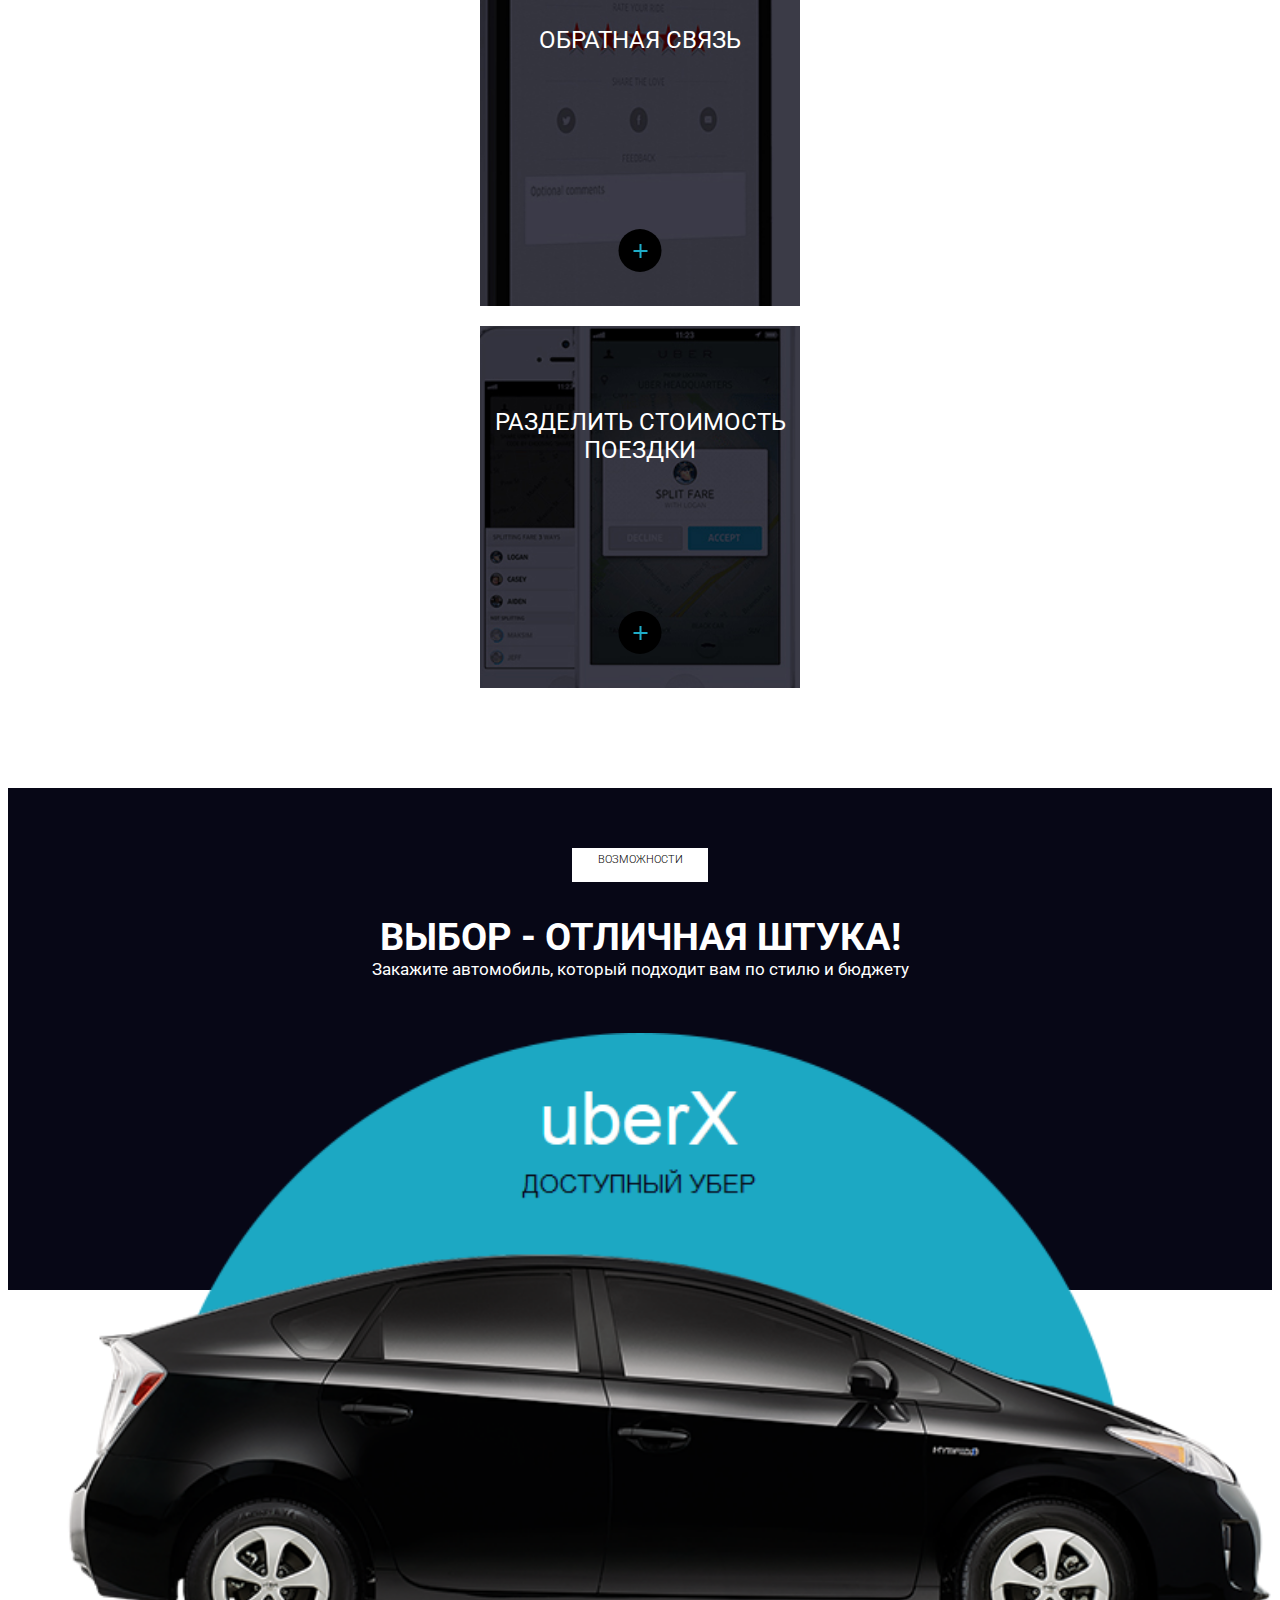
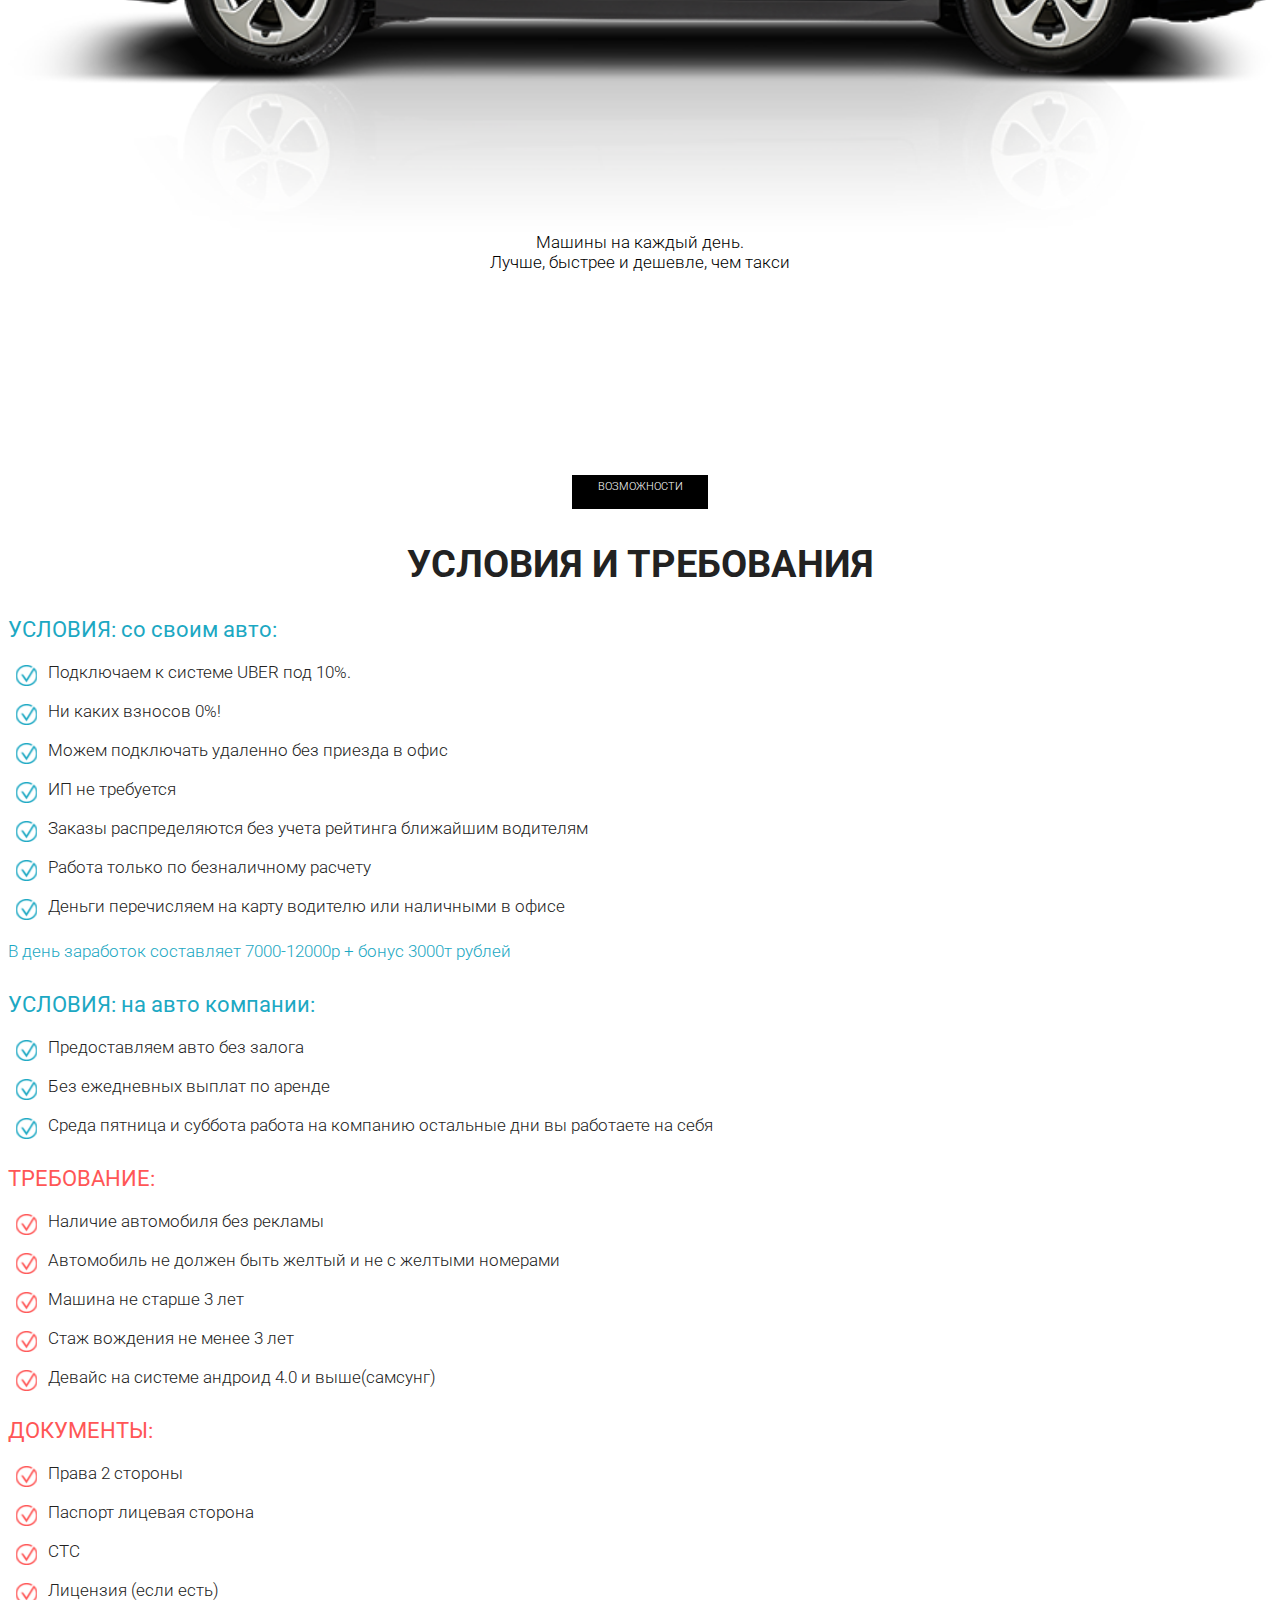
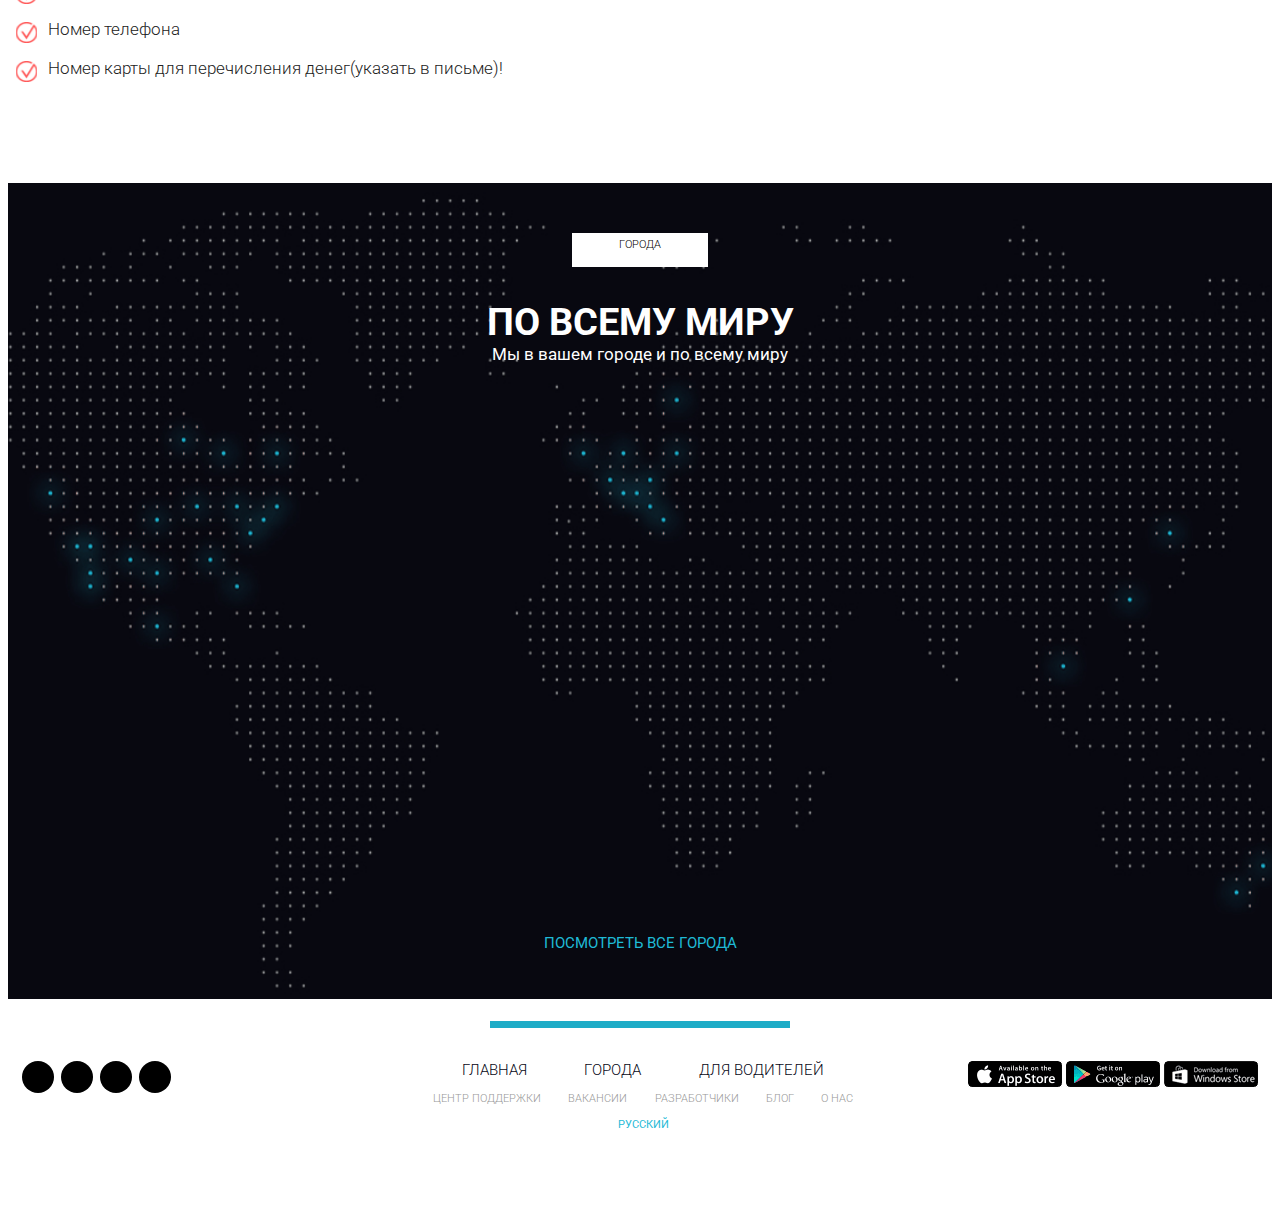
==== commit e1d8e1df: "create media queries for 1200" ====
--- a/index.html
+++ b/index.html
@@ -36,7 +36,7 @@
                         <div class="subheader_title">Официальный партнер Uber в Москве</div>
                         
                     </div>
-                    <div class="col-md-2 offset-md-2">
+                    <div class="col-md-3 offset-md-1 col-xl-2 offset-xl-2">
                         <div class="subheader_call">Звоните нам ежедневно</div>
                         <a href="tel:+74957970988" class="subheader_tel">8 495 797 09 88</a>
                     </div>
@@ -65,86 +65,96 @@
     </section>
     <section class="reason">
         <div class="container">
+            <div class="label">ПРЕИМУЩЕСТВА</div>
+            <div class="title">8 ПРИЧИН НАЧАТЬ РАБОТАТЬ С НАМИ</div>
             <div class="row">
-                <div class="label">ПРЕИМУЩЕСТВА</div>
-                <div class="title">8 ПРИЧИН НАЧАТЬ РАБОТАТЬ С НАМИ</div>
-            </div>
-            <div class="row">
-                <div class="col-6">
-                    <div class="reason_block">
-                        <div class="reason_round">
+                <div class="col-md-6">
+                    <div class="reason_block">
+                        <div class="reason_block_round">
                             <img src="src/icons/reasons/pay.png" alt="pay">
                         </div>
-                        <div class="reason_info">
-                            <div class="reason_subtitle">Никаких наличных, оплата происходит автоматически</div>
-                            <div class="reason_text">Стоимость поездки оплачивается пассажиром с привязанной банковской карты, т.е. нет никаких рисков связанных с перевозкой наличности как для пассажира, так и для водителя, Вам не нужно искать мелкие деньги для размена.</div>
-                        </div>
-                    </div>
-                    <div class="reason_block">
-                        <div class="reason_round">
+                        <div class="reason_block_info">
+                            <div class="reason_block_info_subtitle">Никаких наличных, оплата происходит автоматически</div>
+                            <div class="reason_block_info_text">Стоимость поездки оплачивается пассажиром с привязанной банковской карты, т.е. нет никаких рисков связанных с перевозкой наличности как для пассажира, так и для водителя, Вам не нужно искать мелкие деньги для размена.</div>
+                        </div>
+                    </div>
+                </div>
+                <div class="col-md-6">
+                    <div class="reason_block">
+                        <div class="reason_block_round">
                             <img src="src/icons/reasons/cash.png" alt="cash">
                         </div>
-                        <div class="reason_info">
-                            <div class="reason_subtitle">Высокий доход с гарантированными выплатами</div>
-                            <div class="reason_text">Мы выплачиваем заработную плату на личную банковскую карту водителя! Вам не нужно оформлять ООО, ИП, платить налоги, подавать декларацию, оплачивать бухгалтерские услуги и ведение банковского счета.</div>
-                        </div>
-                    </div>
-                    <div class="reason_block">
-                        <div class="reason_round">
+                        <div class="reason_block_info">
+                            <div class="reason_block_info_subtitle">Высокий доход с гарантированными выплатами</div>
+                            <div class="reason_block_info_text">Мы выплачиваем заработную плату на личную банковскую карту водителя! Вам не нужно оформлять ООО, ИП, платить налоги, подавать декларацию, оплачивать бухгалтерские услуги и ведение банковского счета.</div>
+                        </div>
+                    </div>
+                </div>
+                <div class="col-md-6">
+                    <div class="reason_block">
+                        <div class="reason_block_round">
                             <img src="src/icons/reasons/key.png" alt="key">
                         </div>
-                        <div class="reason_info">
-                            <div class="reason_subtitle">Комфортное, прозрачное и простое +                        <div class="reason_block_info">
+                            <div class="reason_block_info_subtitle">Комфортное, прозрачное и простое  подключение</div>
-                            <div class="reason_text">Мы подключаем дистанционно и бесплатно, Вам нет необходимости приезжать к нам! Вы присылаете нам копии документов, мы регистрируем Вас и присылаем данные для подключения, через 1-2 дня Вы можете начинать работать!</div>
-                        </div>
-                    </div>
-                    <div class="reason_block">
-                        <div class="reason_round">
+                            <div class="reason_block_info_text">Мы подключаем дистанционно и бесплатно, Вам нет необходимости приезжать к нам! Вы присылаете нам копии документов, мы регистрируем Вас и присылаем данные для подключения, через 1-2 дня Вы можете начинать работать!</div>
+                        </div>
+                    </div>
+                </div>
+                <div class="col-md-6">
+                    <div class="reason_block">
+                        <div class="reason_block_round">
                             <img src="src/icons/reasons/call.png" alt="call">
                         </div>
-                        <div class="reason_info">
-                            <div class="reason_subtitle">Круглосуточная поддержка</div>
-                            <div class="reason_text">В Uber действует круглосуточная поддержка водителей по электронной почте. Если что-то непонятно, Вы всегда можете задать вопрос через On-line консультацию.</div>
-                        </div>
-                    </div>
-                </div>
-                <div class="col-6">
-                    <div class="reason_block">
-                        <div class="reason_round">
+                        <div class="reason_block_info">
+                            <div class="reason_block_info_subtitle">Круглосуточная поддержка</div>
+                            <div class="reason_block_info_text">В Uber действует круглосуточная поддержка водителей по электронной почте. Если что-то непонятно, Вы всегда можете задать вопрос через On-line консультацию.</div>
+                        </div>
+                    </div>
+                </div>
+                <div class="col-md-6">
+                    <div class="reason_block">
+                        <div class="reason_block_round">
                             <img src="src/icons/reasons/desk.png" alt="desk">
                         </div>
-                        <div class="reason_info">
-                            <div class="reason_subtitle">Комиссия 8% + БОНУСЫ</div>
-                            <div class="reason_text">У нас минимальная комиссия и мы выплачиваем бонусы за каждую поездку, некоторые наши конкуренты оставляют бонусы себе. Мы работаем честно и с нами водители зарабатывают больше!</div>
-                        </div>
-                    </div>
-                    <div class="reason_block">
-                        <div class="reason_round">
+                        <div class="reason_block_info">
+                            <div class="reason_block_info_subtitle">Комиссия 8% + БОНУСЫ</div>
+                            <div class="reason_block_info_text">У нас минимальная комиссия и мы выплачиваем бонусы за каждую поездку, некоторые наши конкуренты оставляют бонусы себе. Мы работаем честно и с нами водители зарабатывают больше!</div>
+                        </div>
+                    </div>
+                </div>
+                <div class="col-md-6">
+                    <div class="reason_block">
+                        <div class="reason_block_round">
                             <img src="src/icons/reasons/date.png" alt="date">
                         </div>
-                        <div class="reason_info">
-                            <div class="reason_subtitle">Работа в удобное время, никаких графиков</div>
-                            <div class="reason_text">Вы просто нажимаете кнопку выйти на линию для начала работы, когда решите закончить, нажимаете выйти с линии. Вы можете подраба-
+                        <div class="reason_block_info">
+                            <div class="reason_block_info_subtitle">Работа в удобное время, никаких графиков</div>
+                            <div class="reason_block_info_text">Вы просто нажимаете кнопку выйти на линию для начала работы, когда решите закончить, нажимаете выйти с линии. Вы можете подраба-
                                 тывать только утром, вечером, в выходные или праздничные дни! </div>
                         </div>
                     </div>
-                    <div class="reason_block">
-                        <div class="reason_round">
+                </div>
+                <div class="col-md-6">
+                    <div class="reason_block">
+                        <div class="reason_block_round">
                             <img src="src/icons/reasons/order.png" alt="order">
                         </div>
-                        <div class="reason_info">
-                            <div class="reason_subtitle">Всегда большое количество заказов</div>
-                            <div class="reason_text">Приложение показывает, где на данный момент больше всего заказов и где действуют повышенные тарифы. У Вас не будет простоя и холостых пробегов. Наши пассажиры всегда приятные и абсолютно неконфликтные люди, которых приятно возить.</div>
-                        </div>
-                    </div>
-                    <div class="reason_block">
-                        <div class="reason_round">
+                        <div class="reason_block_info">
+                            <div class="reason_block_info_subtitle">Всегда большое количество заказов</div>
+                            <div class="reason_block_info_text">Приложение показывает, где на данный момент больше всего заказов и где действуют повышенные тарифы. У Вас не будет простоя и холостых пробегов. Наши пассажиры всегда приятные и абсолютно неконфликтные люди, которых приятно возить.</div>
+                        </div>
+                    </div>
+                </div>
+                <div class="col-md-6">
+                    <div class="reason_block">
+                        <div class="reason_block_round">
                             <img src="src/icons/reasons/car.png" alt="car">
                         </div>
-                        <div class="reason_info">
-                            <div class="reason_subtitle">Без шашечек и наклеек</div>
-                            <div class="reason_text">Вам не нужно менять цвет, устанавливать «шашки» на автомобиль и обклеивать его наклейками.</div>
+                        <div class="reason_block_info">
+                            <div class="reason_block_info_subtitle">Без шашечек и наклеек</div>
+                            <div class="reason_block_info_text">Вам не нужно менять цвет, устанавливать «шашки» на автомобиль и обклеивать его наклейками.</div>
                         </div>
                     </div>
                 </div>
@@ -211,58 +221,61 @@
     <section class="require">
         <div class="label">ВОЗМОЖНОСТИ</div>
         <div class="title">условия и требования</div>
-        <div class="row">
-            <div class="col-md-6">
-                <div class="require_block">
-                    <div class="require_block_title">УСЛОВИЯ: со своим авто:</div>
-                    <ul class="require_block_list">
-                        <li>Подключаем к системе UBER  под 10%.</li>
-                        <li>Ни каких взносов  0%!</li>
-                        <li>Можем подключать удаленно без приезда в офис</li>
-                        <li>ИП не требуется</li>
-                        <li>Заказы распределяются без учета рейтинга ближайшим водителям</li>
-                        <li>Работа только по безналичному расчету</li>
-                        <li>Деньги перечисляем на карту водителю или наличными в офисе</li>
-                    </ul>
-                    <div class="subtext">В день заработок составляет 7000-12000р + бонус 3000т рублей</div>
-                </div>
-            </div>
-            <div class="col-md-6">
-                <div class="require_block">
-                    <div class="require_block_title">УСЛОВИЯ: на авто компании:</div>
-                    <ul class="require_block_list">
-                        <li>Предоставляем авто без залога</li>
-                        <li>Без ежедневных выплат по аренде</li>
-                        <li>Среда пятница и суббота работа на компанию остальные дни вы работаете на себя</li>
-                    </ul>
-                </div>
-            </div>
-            <div class="col-md-6">
-                <div class="require_block require_warning">
-                    <div class="require_block_title">ТРЕБОВАНИЕ:</div>
-                    <ul class="require_block_list">
-                        <li>Наличие автомобиля без рекламы</li>
-                        <li>Автомобиль не должен быть желтый и не с желтыми номерами</li>
-                        <li>Машина не старше 3 лет</li>
-                        <li>Стаж вождения не менее 3 лет</li>
-                        <li>Девайс на системе андроид 4.0 и выше(самсунг)</li>
-                    </ul>
-                </div>
-            </div>
-            <div class="col-md-6">
-                <div class="require_block require_warning">
-                    <div class="require_block_title">ДОКУМЕНТЫ:</div>
-                    <ul class="require_block_list">
-                        <li>Права 2 стороны</li>
-                        <li>Паспорт лицевая сторона</li>
-                        <li>СТС</li>
-                        <li>Лицензия (если есть)</li>
-                        <li>Номер телефона</li>
-                        <li>Номер карты для перечисления денег(указать в письме)!</li>
-                    </ul>
-                </div>
-            </div>
-        </div>
+        <div class="container">
+            <div class="row">
+                <div class="col-md-6">
+                    <div class="require_block">
+                        <div class="require_block_title">УСЛОВИЯ: со своим авто:</div>
+                        <ul class="require_block_list">
+                            <li>Подключаем к системе UBER  под 10%.</li>
+                            <li>Ни каких взносов  0%!</li>
+                            <li>Можем подключать удаленно без приезда в офис</li>
+                            <li>ИП не требуется</li>
+                            <li>Заказы распределяются без учета рейтинга ближайшим водителям</li>
+                            <li>Работа только по безналичному расчету</li>
+                            <li>Деньги перечисляем на карту водителю или наличными в офисе</li>
+                        </ul>
+                        <div class="subtext">В день заработок составляет 7000-12000р + бонус 3000т рублей</div>
+                    </div>
+                </div>
+                <div class="col-md-6">
+                    <div class="require_block">
+                        <div class="require_block_title">УСЛОВИЯ: на авто компании:</div>
+                        <ul class="require_block_list">
+                            <li>Предоставляем авто без залога</li>
+                            <li>Без ежедневных выплат по аренде</li>
+                            <li>Среда пятница и суббота работа на компанию остальные дни вы работаете на себя</li>
+                        </ul>
+                    </div>
+                </div>
+                <div class="col-md-6">
+                    <div class="require_block require_warning">
+                        <div class="require_block_title">ТРЕБОВАНИЕ:</div>
+                        <ul class="require_block_list">
+                            <li>Наличие автомобиля без рекламы</li>
+                            <li>Автомобиль не должен быть желтый и не с желтыми номерами</li>
+                            <li>Машина не старше 3 лет</li>
+                            <li>Стаж вождения не менее 3 лет</li>
+                            <li>Девайс на системе андроид 4.0 и выше(самсунг)</li>
+                        </ul>
+                    </div>
+                </div>
+                <div class="col-md-6">
+                    <div class="require_block require_warning">
+                        <div class="require_block_title">ДОКУМЕНТЫ:</div>
+                        <ul class="require_block_list">
+                            <li>Права 2 стороны</li>
+                            <li>Паспорт лицевая сторона</li>
+                            <li>СТС</li>
+                            <li>Лицензия (если есть)</li>
+                            <li>Номер телефона</li>
+                            <li>Номер карты для перечисления денег(указать в письме)!</li>
+                        </ul>
+                    </div>
+                </div>
+            </div>
+        </div>
+
     </section>
     <section class="world">
         <div class="container">
@@ -299,9 +312,9 @@
                 <div class="footer_links_lang">РУССКИЙ</div>
             </div>
             <div class="footer_mobile">
-                <a href="#"><img src="src/img/app_store.png" alt=""></a>
-                <a href="#"><img src="src/img/google_play.png" alt=""></a>
-                <a href="#"><img src="src/img/windows_store.png" alt=""></a>
+                <a href="#" class="footer_mobile_item"><img src="src/img/app_store.png" alt=""></a>
+                <a href="#" class="footer_mobile_item"><img src="src/img/google_play.png" alt=""></a>
+                <a href="#" class="footer_mobile_item"><img src="src/img/windows_store.png" alt=""></a>
             </div>
         </div>
     </footer>
--- a/src/css/style.min.css
+++ b/src/css/style.min.css
@@ -1,2 +1,2 @@
-*{font-family:'Roboto', sans-serif}a{text-decoration:none}header{position:relative}nav{background-color:#212121;position:fixed;width:100%;z-index:2}.label{margin:0 auto;height:24px;width:112px;padding:5px 12px;background-color:#000000;color:#fff;font-size:11px;font-weight:300;text-align:center}.label_white{background-color:#fff;color:#000000}.title{margin:33px 0 0 0;font-weight:bold;font-size:38px;text-align:center;color:#222222;text-transform:uppercase}.title_white{color:#fff}.subtitle{font-size:17px;text-align:center}.subtitle_white{color:#fff}.menu{display:-webkit-box;display:-ms-flexbox;display:flex;-webkit-box-pack:justify;-ms-flex-pack:justify;justify-content:space-between;padding:13px 70px;margin:0;list-style:none}.menu .menu_item{border-right:1px dashed black;padding-right:27px}.menu .menu_link{font-weight:300;font-size:15px;color:#fff;text-decoration:none}.subheader{position:absolute;top:50px;width:100%;background-color:rgba(0,0,0,0.6);height:87px;z-index:1}.subheader .subheader_logo{display:block;max-width:100%;margin-top:19px}.subheader .subheader_title{margin-top:6px;opacity:.5;font-weight:200;font-size:13px;color:#fff}.subheader .subheader_call{margin-top:21px;font-weight:300;font-size:12px;color:#fff;text-align:right}.subheader .subheader_tel{display:block;font-size:22px;text-transform:uppercase;color:#fff;text-align:right;text-decoration:none}.subheader .subheader_btn{margin-top:21px;width:172px;height:46px;background:-webkit-gradient(linear, left bottom, left top, from(#1EACC7), to(#4CE2FF));background:linear-gradient(0deg, #1EACC7 0%, #4CE2FF 100%);-webkit-box-shadow:inset 0px -3px 0px rgba(0,0,0,0.12);box-shadow:inset 0px -3px 0px rgba(0,0,0,0.12);border-radius:4px;outline:none;font-weight:normal;font-size:14px;color:#fff}.promo{height:850px;background:url(../img/main_section_bg.jpg) center center/cover no-repeat;padding:200px 0 185px 0}.promo .promo_header{margin-bottom:0;font-weight:900;font-size:60px;text-align:center;color:#fff}.promo .promo_subheader{margin-bottom:0;margin-top:14px;font-weight:bold;font-size:36px;-webkit-box-align:center;-ms-flex-align:center;align-items:center;text-align:center;color:#fff}.promo .promo_description{margin-top:16px;font-weight:normal;font-size:18px;line-height:24px;-webkit-box-align:center;-ms-flex-align:center;align-items:center;text-align:center;color:#fff}.promo .promo_btn{display:block;margin:115px auto 0 auto;width:259px;height:63px;font-size:18px;-webkit-box-align:center;-ms-flex-align:center;align-items:center;text-align:center;color:#fff;text-shadow:1px 1px 0px rgba(0,0,0,0.21);background:-webkit-gradient(linear, left bottom, left top, from(#1EACC7), to(#4CE2FF));background:linear-gradient(0deg, #1EACC7 0%, #4CE2FF 100%);-webkit-box-shadow:inset 0px -4px 0px rgba(0,0,0,0.12);box-shadow:inset 0px -4px 0px rgba(0,0,0,0.12);border-radius:4px}.reason{padding:20px 0 65px 0}.reason .reason_block{margin-top:26px;display:-webkit-box;display:-ms-flexbox;display:flex;-webkit-box-pack:center;-ms-flex-pack:center;justify-content:center;-webkit-box-align:center;-ms-flex-align:center;align-items:center;min-height:170px}.reason .reason_block .reason_round{margin-right:26px;display:-webkit-box;display:-ms-flexbox;display:flex;-webkit-box-pack:center;-ms-flex-pack:center;justify-content:center;-webkit-box-align:center;-ms-flex-align:center;align-items:center;background-color:#1EACC7;width:113px;height:113px;border-radius:100%}.reason .reason_block .reason_info{width:395px;font-weight:normal;font-size:17px}.reason .reason_block .reason_info .reason_subtitle{color:#1EACC7}.reason .reason_block .reason_info .reason_text{color:#202020}.mobile{min-height:864px;padding:48px 0 80px 0}.mobile .uniq{margin-top:30px}.mobile_item{position:relative;width:320px;height:280px;margin:0 auto 20px auto;padding-top:82px}.mobile_item_1{background:url("../img/mobile_screen/mobile_screen_1.jpg") center center/cover no-repeat}.mobile_item_2{background:url("../img/mobile_screen/mobile_screen_2.jpg") center center/cover no-repeat}.mobile_item_3{background:url("../img/mobile_screen/mobile_screen_3.jpg") center center/cover no-repeat}.mobile_item_4{background:url("../img/mobile_screen/mobile_screen_4.jpg") center center/cover no-repeat}.mobile_item_5{background:url("../img/mobile_screen/mobile_screen_5.jpg") center center/cover no-repeat}.mobile_item_6{background:url("../img/mobile_screen/mobile_screen_6.jpg") center center/cover no-repeat}.mobile_item_subtitle{font-size:24px;text-align:center;text-transform:uppercase;color:#fff}.mobile_item_plus{display:-webkit-box;display:-ms-flexbox;display:flex;-webkit-box-pack:center;-ms-flex-pack:center;justify-content:center;-webkit-box-align:center;-ms-flex-align:center;align-items:center;position:absolute;bottom:34px;left:146px;margin:0 auto;padding:7px;width:29px;height:29px;background:#000000;border-radius:100%;text-align:center;cursor:pointer;-webkit-transition:0.5s all;transition:0.5s all}.mobile_item_plus:before{content:"";display:block;width:14px;height:2px;background-color:#1EACC7;-webkit-transition:0.5s all;transition:0.5s all}.mobile_item_plus:after{position:absolute;right:50%;-webkit-transform:translateX(50%);transform:translateX(50%);content:"";display:block;width:2px;height:14px;background-color:#1EACC7;-webkit-transition:0.5s all;transition:0.5s all}.mobile_item_plus:hover::before,.mobile_item_plus:hover::after{background-color:#fff}.mobile_item_plus img{width:100%}.choice{position:relative;min-height:900px;padding:60px 0 137px 0}.choice .black_field{width:100%;height:502px;position:absolute;top:0;left:0;background-color:#070716;z-index:-1}.choice img{display:block;margin:54px auto 0 auto}.choice .text{font-weight:300;font-size:17px;text-align:center}.require{max-width:1130px;margin:0 auto;padding:66px 0 86px 0}.require .subtext{margin-top:25px;font-weight:300;font-size:17px;-webkit-box-align:center;-ms-flex-align:center;align-items:center;color:#1CA8C3}.require_block{margin:31px 0}.require_block_title{font-size:22px;-webkit-box-align:center;-ms-flex-align:center;align-items:center;color:#1CA8C3}.require_block_list{margin:20px 0 0 0}.require_block_list li{margin-bottom:19px;position:relative;list-style-type:none;font-weight:300;font-size:17px;color:#222222}.require_block_list li::before{content:"";display:block;position:absolute;left:-32px;top:3px;width:21px;height:21px;background:url("../icons/check_blue.png") center center/cover no-repeat;margin-right:12px}.require_warning{margin-bottom:0}.require_warning .require_block_title{color:#FF5656}.require_warning li:before{background:url("../icons/check_red.png") center center/cover no-repeat}.world{position:relative;max-width:1440px;min-height:716px;margin:0 auto;background-color:#080816;background:url("../img/world_bg.jpg") center center/cover no-repeat;padding:50px 0}.world_link{position:absolute;bottom:21px;left:50%;-webkit-transform:translateX(-50%);transform:translateX(-50%);padding:26px 13px}.world_link a{font-size:15px;text-align:center;text-transform:uppercase;text-decoration:none;color:#1FBAD6}.footer{padding:11px 0 66px 0}.footer_line{width:300px;height:7px;margin:11px auto 0 auto;background-color:#1EACC7}.footer_wrapper{margin-top:33px;display:-webkit-box;display:-ms-flexbox;display:flex;-webkit-box-pack:justify;-ms-flex-pack:justify;justify-content:space-between;-webkit-box-align:center;-ms-flex-align:center;align-items:center}.footer_wrapper .footer_social{width:296px;display:-webkit-box;display:-ms-flexbox;display:flex;-webkit-box-align:center;-ms-flex-align:center;align-items:center;margin-left:14px}.footer_wrapper .footer_social_item{display:-webkit-box;display:-ms-flexbox;display:flex;-webkit-box-pack:center;-ms-flex-pack:center;justify-content:center;-webkit-box-align:center;-ms-flex-align:center;align-items:center;width:32px;height:32px;margin-right:7px;background-color:#000;border-radius:100%;color:#fff}.footer .footer_links{width:420px}.footer .footer_links_main{display:-webkit-box;display:-ms-flexbox;display:flex;-ms-flex-pack:distribute;justify-content:space-around;-webkit-box-align:center;-ms-flex-align:center;align-items:center;font-weight:300;font-size:15px}.footer .footer_links_main a{color:#070716}.footer .footer_links_sub{display:-webkit-box;display:-ms-flexbox;display:flex;-webkit-box-pack:justify;-ms-flex-pack:justify;justify-content:space-between;-webkit-box-align:center;-ms-flex-align:center;align-items:center;margin-top:13px}.footer .footer_links_sub a{color:#999999;font-weight:300;font-size:11px}.footer .footer_links_lang{font-size:11px;width:80px;margin:13px auto 0 auto;color:#1FBAD6;text-align:center}.footer .footer_mobile{margin-right:14px}
+*{font-family:'Roboto', sans-serif}a{text-decoration:none}header{position:relative}nav{background-color:#212121;position:fixed;width:100%;z-index:2}.label{margin:0 auto;height:24px;width:112px;padding:5px 12px;background-color:#000000;color:#fff;font-size:11px;font-weight:300;text-align:center}.label_white{background-color:#fff;color:#000000}.title{margin:33px 0 0 0;font-weight:bold;font-size:38px;text-align:center;color:#222222;text-transform:uppercase}.title_white{color:#fff}.subtitle{font-size:17px;text-align:center}.subtitle_white{color:#fff}.menu{display:-webkit-box;display:-ms-flexbox;display:flex;-webkit-box-pack:justify;-ms-flex-pack:justify;justify-content:space-between;padding:13px 70px;margin:0;list-style:none}.menu_item{border-right:1px dashed black;padding-right:27px}.menu_item:last-child{border-right:none;padding-right:0}.menu_link{font-weight:300;font-size:15px;color:#fff;text-decoration:none}.subheader{position:absolute;top:50px;width:100%;background-color:rgba(0,0,0,0.6);height:87px;z-index:1}.subheader_logo{display:block;max-width:100%;margin-top:19px}.subheader_title{margin-top:6px;opacity:.5;font-weight:200;font-size:13px;color:#fff}.subheader_call{margin-top:21px;font-weight:300;font-size:12px;color:#fff;text-align:right}.subheader_tel{display:block;font-size:22px;text-transform:uppercase;color:#fff;text-align:right;text-decoration:none}.subheader_btn{margin-top:21px;width:172px;height:46px;background:-webkit-gradient(linear, left bottom, left top, from(#1EACC7), to(#4CE2FF));background:linear-gradient(0deg, #1EACC7 0%, #4CE2FF 100%);-webkit-box-shadow:inset 0px -3px 0px rgba(0,0,0,0.12);box-shadow:inset 0px -3px 0px rgba(0,0,0,0.12);border-radius:4px;outline:none;font-weight:normal;font-size:14px;color:#fff}.promo{min-height:850px;background:url(../img/main_section_bg.jpg) center center/cover no-repeat;padding:200px 0 185px 0}.promo_header{margin-bottom:0;font-weight:900;font-size:60px;text-align:center;color:#fff}.promo_subheader{margin-bottom:0;margin-top:14px;font-weight:bold;font-size:36px;-webkit-box-align:center;-ms-flex-align:center;align-items:center;text-align:center;color:#fff}.promo .promo_description{margin-top:16px;font-weight:normal;font-size:18px;line-height:24px;-webkit-box-align:center;-ms-flex-align:center;align-items:center;text-align:center;color:#fff}.promo .promo_btn{display:block;margin:115px auto 0 auto;width:259px;height:63px;font-size:18px;-webkit-box-align:center;-ms-flex-align:center;align-items:center;text-align:center;color:#fff;text-shadow:1px 1px 0px rgba(0,0,0,0.21);background:-webkit-gradient(linear, left bottom, left top, from(#1EACC7), to(#4CE2FF));background:linear-gradient(0deg, #1EACC7 0%, #4CE2FF 100%);-webkit-box-shadow:inset 0px -4px 0px rgba(0,0,0,0.12);box-shadow:inset 0px -4px 0px rgba(0,0,0,0.12);border-radius:4px}.reason{padding:20px 0 65px 0}.reason_block{margin-top:26px;display:-webkit-box;display:-ms-flexbox;display:flex;-webkit-box-pack:center;-ms-flex-pack:center;justify-content:center;-webkit-box-align:start;-ms-flex-align:start;align-items:start;min-height:170px}.reason_block_round{margin-right:26px;display:-webkit-box;display:-ms-flexbox;display:flex;-webkit-box-pack:center;-ms-flex-pack:center;justify-content:center;-webkit-box-align:center;-ms-flex-align:center;align-items:center;background-color:#1EACC7;width:113px;height:113px;border-radius:100%}.reason_block_info{width:395px;font-weight:normal;font-size:17px}.reason_block_info_subtitle{color:#1EACC7}.reason_block_info_text{color:#202020}.mobile{min-height:864px;padding:48px 0 80px 0}.mobile .uniq{margin-top:30px}.mobile_item{position:relative;width:320px;height:280px;margin:0 auto 20px auto;padding-top:82px}.mobile_item_1{background:url("../img/mobile_screen/mobile_screen_1.jpg") center center/cover no-repeat}.mobile_item_2{background:url("../img/mobile_screen/mobile_screen_2.jpg") center center/cover no-repeat}.mobile_item_3{background:url("../img/mobile_screen/mobile_screen_3.jpg") center center/cover no-repeat}.mobile_item_4{background:url("../img/mobile_screen/mobile_screen_4.jpg") center center/cover no-repeat}.mobile_item_5{background:url("../img/mobile_screen/mobile_screen_5.jpg") center center/cover no-repeat}.mobile_item_6{background:url("../img/mobile_screen/mobile_screen_6.jpg") center center/cover no-repeat}.mobile_item_subtitle{font-size:24px;text-align:center;text-transform:uppercase;color:#fff}.mobile_item_plus{display:-webkit-box;display:-ms-flexbox;display:flex;-webkit-box-pack:center;-ms-flex-pack:center;justify-content:center;-webkit-box-align:center;-ms-flex-align:center;align-items:center;position:absolute;bottom:34px;left:50%;-webkit-transform:translateX(-50%);transform:translateX(-50%);margin:0 auto;padding:7px;width:29px;height:29px;background:#000000;border-radius:100%;text-align:center;cursor:pointer;-webkit-transition:0.5s all;transition:0.5s all}.mobile_item_plus:before{content:"";display:block;width:14px;height:2px;background-color:#1EACC7;-webkit-transition:0.5s all;transition:0.5s all}.mobile_item_plus:after{position:absolute;right:50%;-webkit-transform:translateX(50%);transform:translateX(50%);content:"";display:block;width:2px;height:14px;background-color:#1EACC7;-webkit-transition:0.5s all;transition:0.5s all}.mobile_item_plus:hover::before,.mobile_item_plus:hover::after{background-color:#fff}.mobile_item_plus img{width:100%}.choice{position:relative;min-height:900px;padding:60px 0 137px 0}.choice .black_field{width:100%;height:502px;position:absolute;top:0;left:0;background-color:#070716;z-index:-1}.choice img{display:block;margin:54px auto 0 auto;width:100%}.choice .text{font-weight:300;font-size:17px;text-align:center}.require{margin:0 auto;padding:66px 0 86px 0}.require .subtext{margin-top:25px;font-weight:300;font-size:17px;-webkit-box-align:center;-ms-flex-align:center;align-items:center;color:#1CA8C3}.require_block{margin:31px 0}.require_block_title{font-size:22px;-webkit-box-align:center;-ms-flex-align:center;align-items:center;color:#1CA8C3}.require_block_list{margin:20px 0 0 0}.require_block_list li{margin-bottom:19px;position:relative;list-style-type:none;font-weight:300;font-size:17px;color:#222222}.require_block_list li::before{content:"";display:block;position:absolute;left:-32px;top:3px;width:21px;height:21px;background:url("../icons/check_blue.png") center center/cover no-repeat;margin-right:12px}.require_warning{margin-bottom:0}.require_warning .require_block_title{color:#FF5656}.require_warning li:before{background:url("../icons/check_red.png") center center/cover no-repeat}.world{position:relative;max-width:1440px;min-height:716px;margin:0 auto;background-color:#080816;background:url("../img/world_bg.jpg") center center/cover no-repeat;padding:50px 0}.world_link{position:absolute;bottom:21px;left:50%;-webkit-transform:translateX(-50%);transform:translateX(-50%);padding:26px 13px}.world_link a{font-size:15px;text-align:center;text-transform:uppercase;text-decoration:none;color:#1FBAD6}.footer{padding:11px 0 66px 0}.footer_line{width:300px;height:7px;margin:11px auto 0 auto;background-color:#1EACC7}.footer_wrapper{margin-top:33px;display:-webkit-box;display:-ms-flexbox;display:flex;-webkit-box-pack:justify;-ms-flex-pack:justify;justify-content:space-between;-webkit-box-align:start;-ms-flex-align:start;align-items:flex-start}.footer_wrapper .footer_social{width:296px;display:-webkit-box;display:-ms-flexbox;display:flex;-webkit-box-align:center;-ms-flex-align:center;align-items:center;margin-left:14px}.footer_wrapper .footer_social_item{display:-webkit-box;display:-ms-flexbox;display:flex;-webkit-box-pack:center;-ms-flex-pack:center;justify-content:center;-webkit-box-align:center;-ms-flex-align:center;align-items:center;width:32px;height:32px;margin-right:7px;background-color:#000;border-radius:100%;color:#fff}.footer .footer_links{width:420px}.footer .footer_links_main{display:-webkit-box;display:-ms-flexbox;display:flex;-ms-flex-pack:distribute;justify-content:space-around;-webkit-box-align:center;-ms-flex-align:center;align-items:center;font-weight:300;font-size:15px}.footer .footer_links_main a{color:#070716}.footer .footer_links_sub{display:-webkit-box;display:-ms-flexbox;display:flex;-webkit-box-pack:justify;-ms-flex-pack:justify;justify-content:space-between;-webkit-box-align:center;-ms-flex-align:center;align-items:center;margin-top:13px}.footer .footer_links_sub a{color:#999999;font-weight:300;font-size:11px}.footer .footer_links_lang{font-size:11px;width:80px;margin:13px auto 0 auto;color:#1FBAD6;text-align:center}.footer .footer_mobile{margin-right:14px}@media (max-width: 1200px){.menu{padding:13px 30px}.menu_item{padding-right:11px}.menu_link{font-size:12px}.subheader_title{font-size:12px}.subheader_tel{font-size:19px}.subheader_btn{width:150px;height:40px}.promo_header{font-size:40px}.reason_block{-webkit-box-orient:vertical;-webkit-box-direction:normal;-ms-flex-direction:column;flex-direction:column;-webkit-box-align:center;-ms-flex-align:center;align-items:center}.reason_block_info{width:100%;margin-top:15px}.mobile_item{width:215px;height:230px}.mobile_item_subtitle{font-size:15px}.require_block{padding-left:30px}.footer .footer_mobile{width:300px;display:-webkit-box;display:-ms-flexbox;display:flex;-webkit-box-pack:end;-ms-flex-pack:end;justify-content:flex-end}.footer .footer_mobile_item{margin-right:5px}.footer .footer_mobile_item img{width:80px}}
 /*# sourceMappingURL=style.min.css.map */